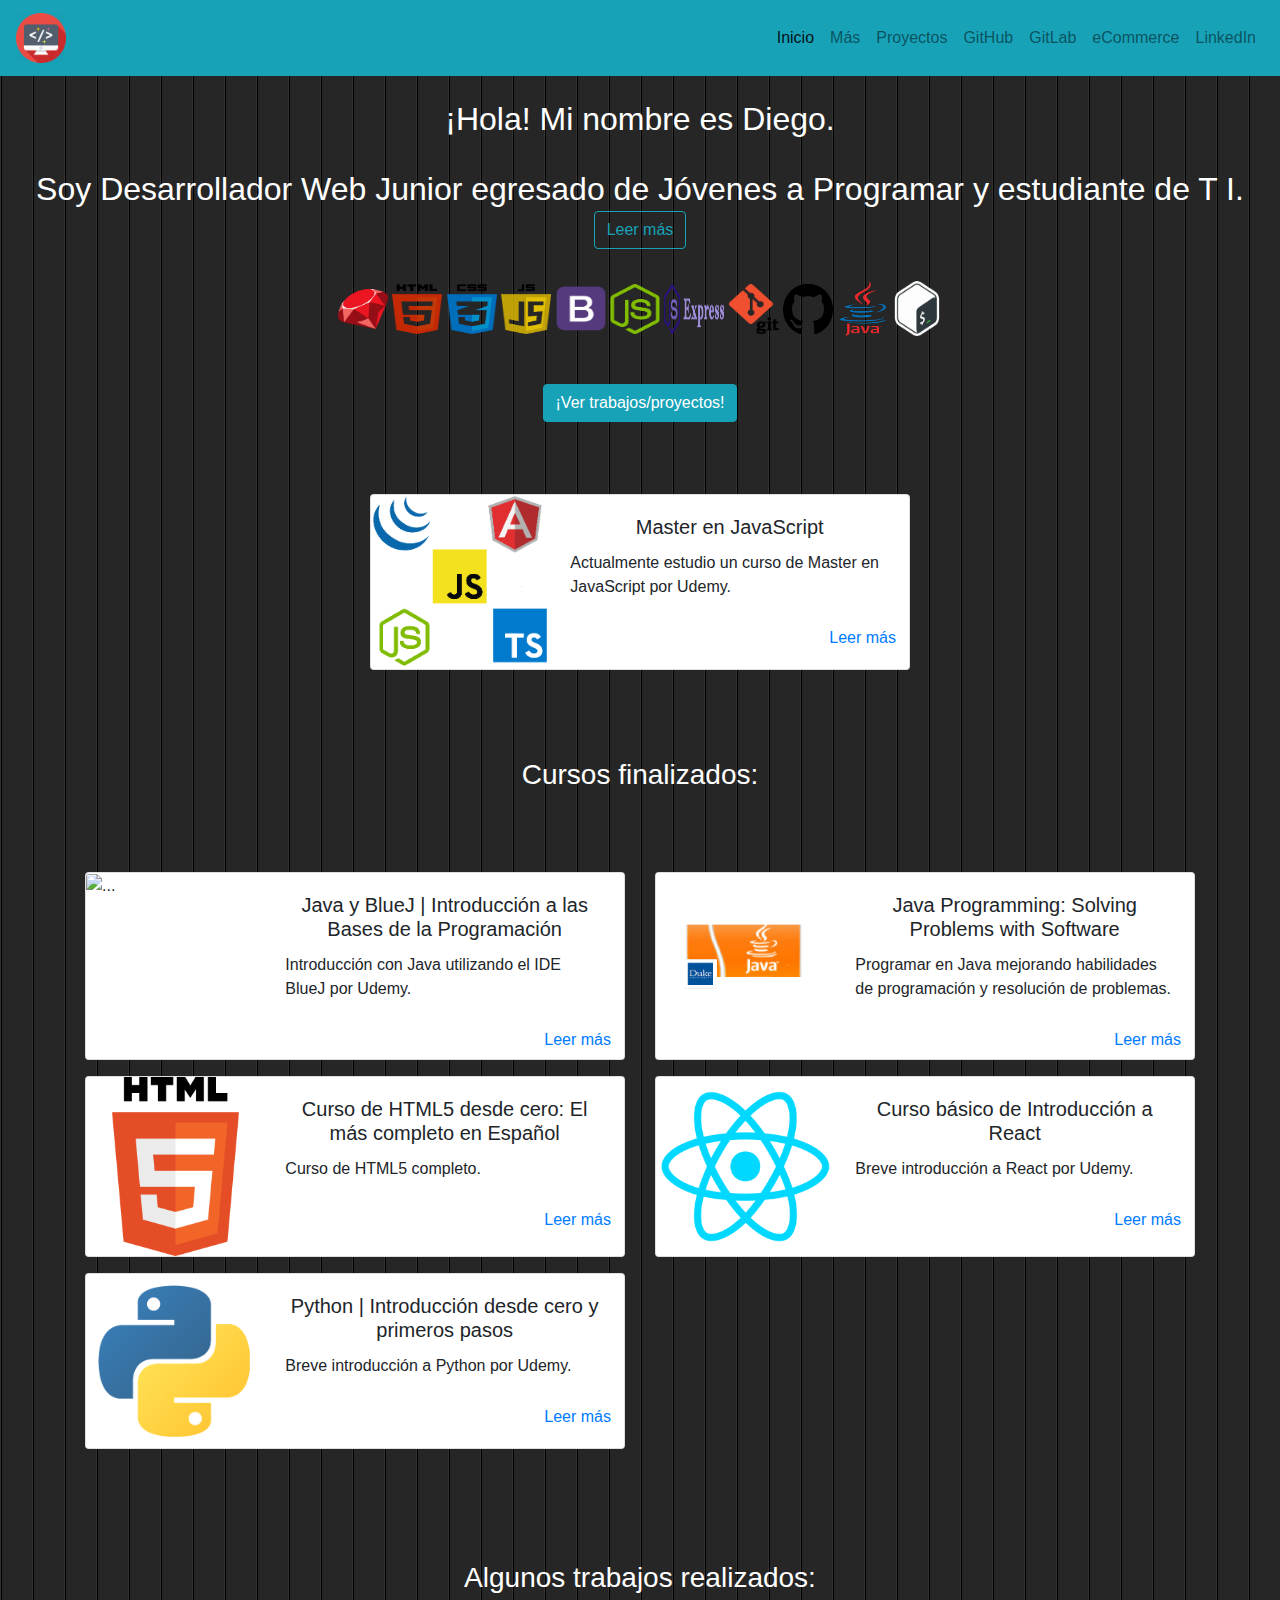
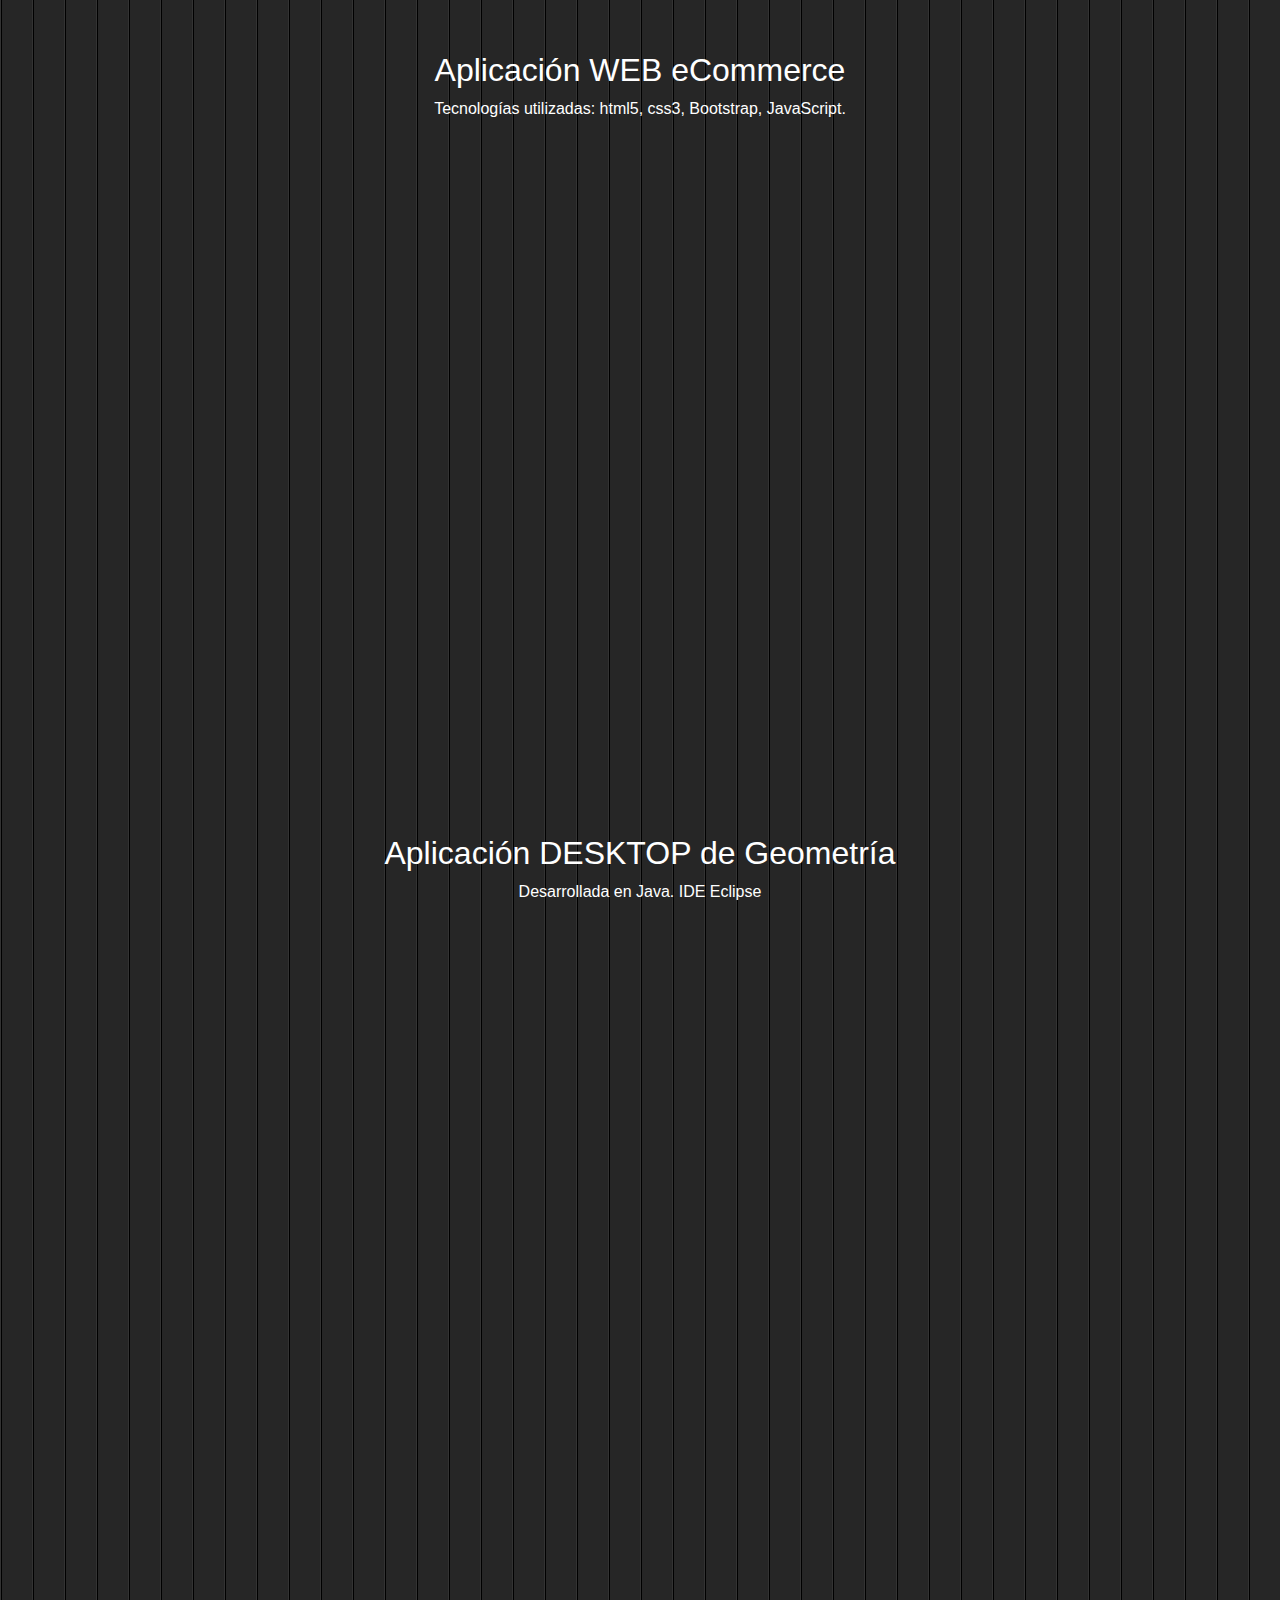
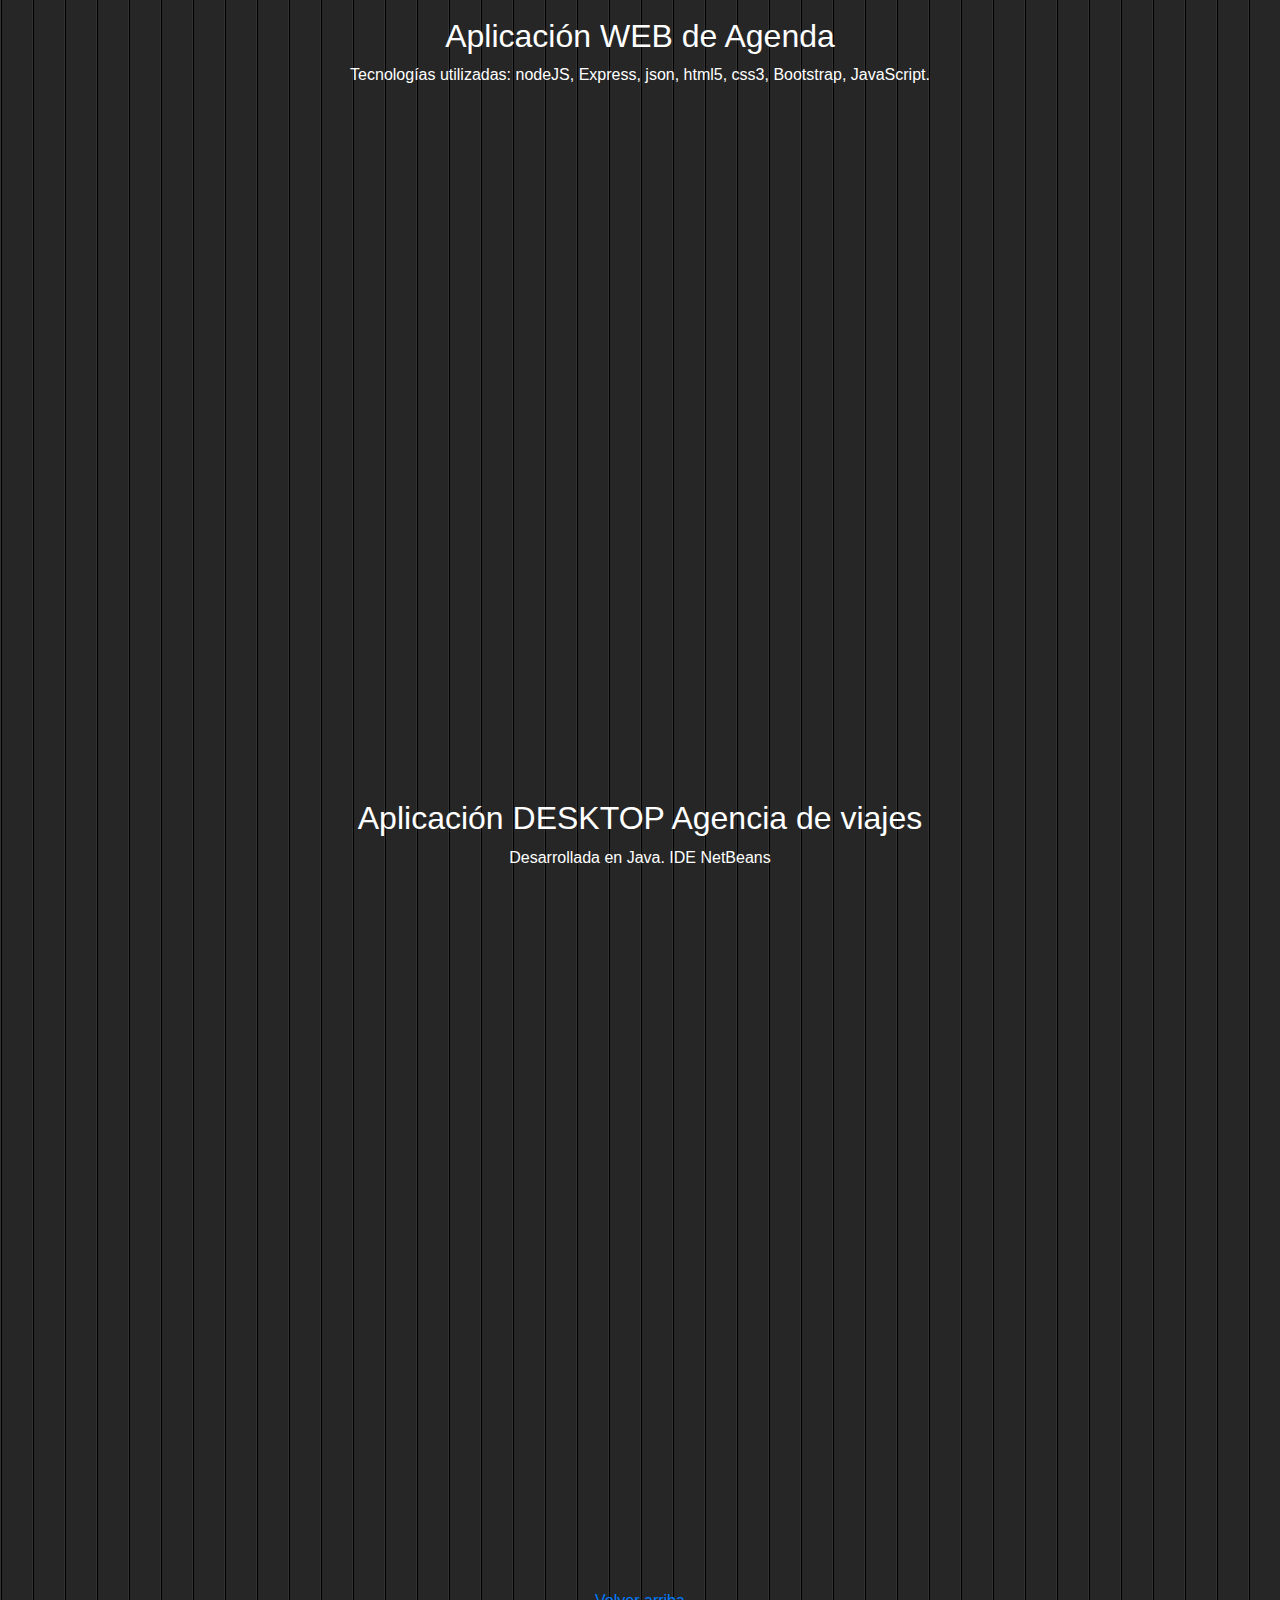
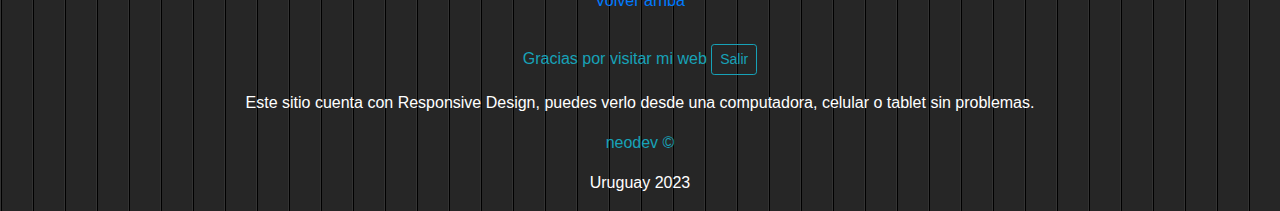
==== home.html @ b9bb1b0b "Link de video App de Geometría actaulizado." ====
<!DOCTYPE html>
<html lang="es">

<head>
    <meta charset="UTF-8">
    <meta name="viewport" content="width=device-width, initial-scale=1.0">
    <title>Inicio</title>

    <link rel="shortcut icon" type="image/x-icon" href="img/full-stack-developer-icon.ico">
    <link href="css/bootstrap.min.css" rel="stylesheet">
    <link href="css/styles.css" rel="stylesheet">

    <style>
        body {
            background-image: url("img/pattern2.png");
        }
    </style>
</head>

<body>
    <nav class="navbar navbar-expand-lg navbar-light bg-info">
        <a class="navbar-brand" href="index.html"> <img src="img/logo.png" class="img-fluid" width="50px" height="50px"
                alt="logo" title="Pantalla de bienvenida"></a>
        <button class="navbar-toggler" type="button" data-toggle="collapse" data-target="#navbarTogglerDemo02"
            aria-controls="navbarTogglerDemo02" aria-expanded="false" aria-label="Toggle navigation">
            <span class="navbar-toggler-icon"></span>
        </button>
        <div class="collapse navbar-collapse" id="navbarTogglerDemo02">
            <ul class="navbar-nav ml-auto mt-2 mt-lg-0">
                <li class="nav-item active">
                    <a class="nav-link" href="home.html" title="Estás en la página de inicio">Inicio<span
                            class="sr-only">(current)</span></a>
                </li>
                <li class="nav-item">
                    <a class="nav-link" href="more.html" target="_blank">Más</a>
                </li>
                <li class="nav-item">
                    <a class="nav-link" href="#proyectos">Proyectos</a>
                </li>
                <li class="nav-item">
                    <a class="nav-link" href="https://github.com/ndevv" target="_blank">GitHub</a>
                </li>
                <li class="nav-item">
                    <a class="nav-link" href="https://gitlab.com/ndevd" target="_blank">GitLab</a>
                </li>
                <li class="nav-item">
                    <a class="nav-link" href="https://ndevv.github.io/repo_proyecto-jap/index.html"
                        target="_blank">eCommerce</a>
                </li>
                <li class="nav-item">
                    <a class="nav-link" href="https://www.linkedin.com/in/diego-dev" target="_blank">LinkedIn</a>
                </li>
            </ul>
        </div>
    </nav>

    <br>
    <div class="index-text">
        <h2>¡Hola! Mi nombre es Diego.</h2>
        <br>
        <h2>Soy Desarrollador Web Junior egresado de Jóvenes a Programar y estudiante de T I.
            <a class="btn btn-outline-info" href="more.html" role="button" target="_blank">Leer más</a>
        </h2>
    </div>
    <!-------------------------------------------------------------------------------------->
    <div class="center">
        <br>
        <img src="img/ruby.png" width="50px" height="40px" alt="ruby" title="Ruby">
        <img src="img/html5.png" width="50px" height="50px" alt="html5" title="HTML5">
        <img src="img/css3.png" width="50px" height="50px" alt="css3" title="CSS3">
        <img src="img/javascript.png" width="50px" height="50px" alt="javascript" title="JavaScript">
        <img src="img/bootstrap2.png" width="50px" height="45px" alt="bootstrap" title="Bootstrap">
        <img src="img/nodejs2.png" width="50px" height="50px" alt="nodejs" title="node JS">
        <img src="img/express.png" width="60px" height="50px" alt="express" title="Express JS">
        <img src="img/git.png" width="50px" height="50px" alt="git" title="Git">
        <img src="img/github.png" width="50px" height="50px" alt="github" title="GitHub">
        <img src="img/java.png" width="50px" height="55px" alt="java" title="Java">
        <img src="img/bash-shell-script.png" width="50px" height="55px" alt="bash" title="Bash">
    </div>
    <!-------------------------------------------------------------------------------------->
    <br><br>
    <div class="index-text">
        <a class="btn btn-info" href="#proyectos" role="button">¡Ver trabajos/proyectos!</a>
    </div>
    <br><br><br>
    <div class="container">
        <div class="row">

            <div class="col-md-6 mx-auto">
                <!--class="col-md-6"-->
                <!--Card Bootstrap MASTER EN JAVASCRIPT-->
                <div class="card mb-3" style="max-width: 540px;">
                    <div class="row no-gutters">
                        <div class="col-md-4">
                            <img src="img/master.png" class="card-img" alt="...">
                        </div>
                        <div class="col-md-8">
                            <div class="card-body">
                                <h5 class="card-title center">Master en JavaScript</h5>
                                <p class="card-text">Actualmente estudio un curso de Master en JavaScript por Udemy.</p>
                            </div>
                            <button type="button" class="btn btn-link float-right" data-toggle="modal"
                                data-target="#staticBackdrop">
                                Leer más
                            </button>
                        </div>
                    </div>
                    <!-- Modal -->
                    <div class="modal fade" id="staticBackdrop" data-backdrop="static" data-keyboard="false"
                        tabindex="-1" aria-labelledby="staticBackdropLabel" aria-hidden="true">
                        <div class="modal-dialog modal-dialog-centered modal-dialog-scrollable">
                            <div class="modal-content">
                                <div class="modal-header">
                                    <h5 class="modal-title" id="staticBackdropLabel">¿Qué aprendo en este curso?</h5>
                                </div>
                                <div class="modal-body">
                                    <ul>
                                        <li>Aprender a programar desde cero</li>
                                        <li>Dominar JavaScript</li>
                                        <li>Dominar jQuery</li>
                                        <li>Aprender TypeScript</li>
                                        <li>Dominar Angular</li>
                                        <li>Aprender programación orientada a objetos en JavaScript</li>
                                        <li>Aprender NodeJS</li>
                                        <li>Conocer el MEAN Stack</li>
                                        <li>Maquetación de sitios web</li>
                                        <li>Desarrollo front y back-end</li>
                                        <li>Desde cero a avanzado en JavaScript</li>
                                        <li>Reforzar el conocimiento de JavaScript y buenas prácticas</li>
                                        <li>Desarrollar aplicaciones web con el MEAN Stack</li>
                                        <li>Desarrollar servicios y APIs RESTful con NodeJS, Express y MongoDB</li>
                                        <li>Desarrollar aplicaciones web SPA</li>
                                        <li>Mejorar la capacidad de adaptación a otros frameworks JavaScript</li>
                                        <li>Crear aplicaciones web modernas con JavaScript y Angular</li>
                                        <li>Nociones en bases de datos con MongoDB</li>
                                    </ul>
                                </div>
                                <div class="modal-footer">
                                    <button type="button" class="btn btn-info" data-dismiss="modal">¡Genial!</button>
                                </div>
                            </div>
                        </div>
                    </div>
                </div>

            </div>

            <!--<div class="col-md-6">
                <!-Card Bootstrap MASTER EN CSS->
                <div class="card mb-3" style="max-width: 540px;">
                    <div class="row no-gutters">
                        <div class="col-md-4">
                            <img src="img/master2.png" class="card-img" alt="...">
                        </div>
                        <div class="col-md-8">
                            <div class="card-body">
                                <h5 class="card-title center">Master en CSS</h5>
                                <p class="card-text">Y un curso de Master en CSS por Udemy.</p>
                            </div>
                            <button type="button" class="btn btn-link float-right" data-toggle="modal"
                                data-target="#staticBackdrop2">
                                Leer más
                            </button>
                        </div>
                    </div>
                    <!- Modal ->
                    <div class="modal fade" id="staticBackdrop2" data-backdrop="static" data-keyboard="false"
                        tabindex="-1" aria-labelledby="staticBackdropLabel" aria-hidden="true">
                        <div class="modal-dialog modal-dialog-centered modal-dialog-scrollable">
                            <div class="modal-content">
                                <div class="modal-header">
                                    <h5 class="modal-title" id="staticBackdropLabel">¿Qué aprendo en este curso?</h5>
                                </div>
                                <div class="modal-body">
                                    <ul>
                                        <li>Aprender HTML</li>
                                        <li>Dominar CSS</li>
                                        <li>Dominar CSS3</li>
                                        <li>Dominar la maquetación web</li>
                                        <li>Dominar el diseño web adaptable (responsive)</li>
                                        <li>Dominar LESS</li>
                                        <li>Dominar SASS</li>
                                        <li>Dominar CSS Grid</li>
                                        <li>Dominar Flexbox</li>
                                        <li>Dominar Bootstrap</li>
                                        <li>Crear páginas web desde cero</li>
                                        <li>Aplicar efectos y animaciones a tus webs</li>
                                        <li>Aplicar diseños avanzados a un sitio web</li>
                                        <li>Trabajar con preprocesadores css</li>
                                        <li>Trabajar con CSS avanzado</li>
                                        <li>Trabajar con frameworks para CSS</li>
                                        <li>Aumentar el nivel en el desarrollo web front-end</li>
                                        <li>Mejorar la capacidad de adaptación a otros frameworks CSS</li>
                                    </ul>
                                </div>
                                <div class="modal-footer">
                                    <button type="button" class="btn btn-info" data-dismiss="modal">¡Genial!</button>
                                </div>
                            </div>
                        </div>
                    </div>
                </div>

            </div>-->

            <!-- <div class="col-md-6">
                Card Bootstrap SQL For Data Science
                <div class="card mb-3" style="max-width: 540px;">
                    <div class="row no-gutters">
                        <div class="col-md-4">
                            <img src="img/datacSQL.png" class="card-img" alt="...">
                        </div>
                        <div class="col-md-8">
                            <div class="card-body">
                                <h5 class="card-title center">SQL For Data Science</h5>
                                <br>
                                <p class="card-text">Y un curso de Base de Datos por Coursera.</p>
                            </div>
                            <button type="button" class="btn btn-link float-right" data-toggle="modal"
                                data-target="#staticBackdrop2">
                                Leer más
                            </button>
                        </div>
                    </div>
                    Modal
                    <div class="modal fade" id="staticBackdrop2" data-backdrop="static" data-keyboard="false"
                        tabindex="-1" aria-labelledby="staticBackdropLabel" aria-hidden="true">
                        <div class="modal-dialog modal-dialog-centered modal-dialog-scrollable">
                            <div class="modal-content">
                                <div class="modal-header">
                                    <h5 class="modal-title" id="staticBackdropLabel">¿Qué aprendo en este curso?</h5>
                                </div>
                                <div class="modal-body">
                                    <ul>
                                        <li>Introducción a los fundamentos de SQL</li>
                                        <li>Escribir consultas simples y complejas para seleccionar datos de las tablas</li>
                                        <li>Comenzar a trabajar con diferentes tipos de datos como cadenas y números, 
                                            y discutir métodos para filtrar y reducir sus resultados</li>
                                        <li>Crear nuevas tablas y mover datos a ellas</li>
                                        <li>Aprender operadores comunes y como combinar los datos</li>
                                        <li>Interpretar la estructura, el significado y las relaciones en los datos de origen</li>
                                    </ul>
                                </div>
                                <div class="modal-footer">
                                    <button type="button" class="btn btn-info" data-dismiss="modal">¡Genial!</button>
                                </div>
                            </div>
                        </div>
                    </div>
                </div>

            </div> -->

        </div>
    </div>
    <br><br><br>
    <div class="index-text">
        <h3>Cursos finalizados:</h3>
    </div>
    <br><br><br>
    <div class="container">
        <div class="row">

            <div class="col-md-6">
                <!--Card Bootstrap INTRO JAVA-->
                <div class="card mb-3" style="max-width: 540px;">
                    <div class="row no-gutters">
                        <div class="col-md-4">
                            <img src="img/javaandbluej.png" class="card-img" alt="...">
                        </div>
                        <div class="col-md-8">
                            <div class="card-body">
                                <h5 class="card-title center">Java y BlueJ | Introducción a las Bases de la Programación
                                </h5>
                                <p class="card-text"> Introducción con Java utilizando el IDE BlueJ por Udemy.</p>
                            </div>
                            <button type="button" class="btn btn-link float-right" data-toggle="modal"
                                data-target="#staticBackdrop3">
                                Leer más
                            </button>
                        </div>
                    </div>
                    <!-- Modal -->
                    <div class="modal fade" id="staticBackdrop3" data-backdrop="static" data-keyboard="false"
                        tabindex="-1" aria-labelledby="staticBackdropLabel" aria-hidden="true">
                        <div class="modal-dialog modal-dialog-centered modal-dialog-scrollable">
                            <div class="modal-content">
                                <div class="modal-header">
                                    <h5 class="modal-title" id="staticBackdropLabel">¿Qué aprendí en este curso?
                                    </h5>
                                </div>
                                <div class="modal-body">
                                    <ul>
                                        <li>Introducción a la Programación con Java</li>
                                        <li>IDE BlueJ</li>
                                        <li>Constantes y variables</li>
                                        <li>Palabras reservadas</li>
                                        <li>Tipos de datos</li>
                                        <li>Funciones y métodos</li>
                                        <li>Estructuras de control if - else y switch</li>
                                        <li>Operadores lógicos</li>
                                        <li>Ciclos for - while y do while</li>
                                        <li>Arrays</li>
                                        <li>Programación orientada a objetos (Clases, métodos, variables de instancia,
                                            creación y uso de objetos)</li>
                                    </ul>
                                </div>
                                <div class="modal-footer">
                                    <button type="button" class="btn btn-info" data-dismiss="modal">¡Genial!</button>
                                </div>
                            </div>
                        </div>
                    </div>
                </div>

            </div>

            <div class="col-md-6">
                <!--Card Bootstrap SOLVING PROBLEMS WITH SOFTWARE-->
                <div class="card mb-3" style="max-width: 540px;">
                    <div class="row no-gutters">
                        <div class="col-md-4">
                            <img src="img/solving-java.png" class="card-img" alt="...">
                        </div>
                        <div class="col-md-8">
                            <div class="card-body">
                                <h5 class="card-title center">Java Programming: Solving Problems with Software </h5>
                                <p class="card-text">Programar en Java mejorando habilidades de programación y
                                    resolución de problemas.</p>
                            </div>
                            <button type="button" class="btn btn-link float-right" data-toggle="modal"
                                data-target="#staticBackdrop5">
                                Leer más
                            </button>
                        </div>
                    </div>
                    <!-- Modal -->
                    <div class="modal fade" id="staticBackdrop5" data-backdrop="static" data-keyboard="false"
                        tabindex="-1" aria-labelledby="staticBackdropLabel" aria-hidden="true">
                        <div class="modal-dialog modal-dialog-centered modal-dialog-scrollable">
                            <div class="modal-content">
                                <div class="modal-header">
                                    <h5 class="modal-title" id="staticBackdropLabel">¿Qué aprendí en este curso?
                                    </h5>
                                </div>
                                <div class="modal-body">
                                    <ul>
                                        <li>Editar, compilar, y ejecutar un programa de Java</li>
                                        <li>Usar condicionales y bucles en un programa de Java</li>
                                        <li>Usar documentación de la API de Java al escribir programas</li>
                                        <li>Depurar un programa de Java utilizando métodos científicos</li>
                                        <li>Escribir un método de Java para resolver un problema en específico</li>
                                        <li>Desarrollar un conjunto de casos de prueba como parte del desarrollo de un
                                            programa</li>
                                        <li>Crear una clase con múltiples métodos que trabajen en conjunto para resolver
                                            un problema</li>
                                        <li>Usar técnicas de diseño de divide y vencerás para un programa que usa
                                            múltiples métodos</li>
                                    </ul>
                                </div>
                                <div class="modal-footer">
                                    <button type="button" class="btn btn-info" data-dismiss="modal">¡Genial!</button>
                                </div>
                            </div>
                        </div>
                    </div>
                </div>

            </div>

            <div class="col-md-6">
                <!--Card Bootstrap Curso HTML5-->
                <div class="card mb-3" style="max-width: 540px;">
                    <div class="row no-gutters">
                        <div class="col-md-4">
                            <img src="img/HTML5_512.png" class="card-img" alt="...">
                        </div>
                        <div class="col-md-8">
                            <div class="card-body">
                                <h5 class="card-title center">Curso de HTML5 desde cero: El más completo en Español</h5>
                                <p class="card-text">Curso de HTML5 completo.</p>
                            </div>
                            <button type="button" class="btn btn-link float-right" data-toggle="modal"
                                data-target="#staticBackdrop7">
                                Leer más
                            </button>
                        </div>
                    </div>
                    <!-- Modal -->
                    <div class="modal fade" id="staticBackdrop7" data-backdrop="static" data-keyboard="false"
                        tabindex="-1" aria-labelledby="staticBackdropLabel" aria-hidden="true">
                        <div class="modal-dialog modal-dialog-centered modal-dialog-scrollable">
                            <div class="modal-content">
                                <div class="modal-header">
                                    <h5 class="modal-title" id="staticBackdropLabel">¿Qué aprendí en este curso?
                                    </h5>
                                </div>
                                <div class="modal-body">
                                    <ul>
                                        <li>HTML</li>
                                        <li>Encabezados y textos en HTML5</li>
                                        <li>Estructura semántica en HTML5</li>
                                        <li>Listas en HTML</li>
                                        <li>Imágenes, vídeos, audios, etc con HTML5</li>
                                        <li>Enlaces y anclas</li>
                                        <li>Tablas</li>
                                        <li>Formularios</li>
                                        <li>Cientos de etiquetas útiles</li>
                                        <li>Maquetación básica con CSS3</li>
                                        <li>Habilidades de front-end profesional, haciendo decenas de ejercicios,
                                            prácticas y un proyecto completo.</li>
                                    </ul>
                                </div>
                                <div class="modal-footer">
                                    <button type="button" class="btn btn-info" data-dismiss="modal">¡Genial!</button>
                                </div>
                            </div>
                        </div>
                    </div>
                </div>
            </div>

            <div class="col-md-6">
                <!--Card Bootstrap INTRO REACT-->
                <div class="card mb-3" style="max-width: 540px;">
                    <div class="row no-gutters">
                        <div class="col-md-4">
                            <img src="img/react.png" class="card-img" alt="...">
                        </div>
                        <div class="col-md-8">
                            <div class="card-body">
                                <h5 class="card-title center">Curso básico de Introducción a React</h5>
                                <p class="card-text">Breve introducción a React por Udemy.</p>
                            </div>
                            <button type="button" class="btn btn-link float-right" data-toggle="modal"
                                data-target="#staticBackdrop6">
                                Leer más
                            </button>
                        </div>
                    </div>
                    <!-- Modal -->
                    <div class="modal fade" id="staticBackdrop6" data-backdrop="static" data-keyboard="false"
                        tabindex="-1" aria-labelledby="staticBackdropLabel" aria-hidden="true">
                        <div class="modal-dialog modal-dialog-centered modal-dialog-scrollable">
                            <div class="modal-content">
                                <div class="modal-header">
                                    <h5 class="modal-title" id="staticBackdropLabel">¿Qué aprendí en este curso?
                                    </h5>
                                </div>
                                <div class="modal-body">
                                    <ul>
                                        <li>Instalar React</li>
                                        <li>Trabajo básico con las plantillas de React</li>
                                        <li>Lo básico de JSX</li>
                                        <li>Saber utilizar los componentes de React JS</li>
                                        <li>Estructura de un proyecto de React.js</li>
                                    </ul>
                                </div>
                                <div class="modal-footer">
                                    <button type="button" class="btn btn-info" data-dismiss="modal">¡Genial!</button>
                                </div>
                            </div>
                        </div>
                    </div>
                </div>
            </div>

            <div class="col-md-6">
                <!--Card Bootstrap INTRO PYTHON-->
                <div class="card mb-3" style="max-width: 540px;">
                    <div class="row no-gutters">
                        <div class="col-md-4">
                            <img src="img/python.png" class="card-img" alt="...">
                        </div>
                        <div class="col-md-8">
                            <div class="card-body">
                                <h5 class="card-title center">Python | Introducción desde cero y primeros pasos </h5>
                                <p class="card-text"> Breve introducción a Python por Udemy.</p>
                            </div>
                            <button type="button" class="btn btn-link float-right" data-toggle="modal"
                                data-target="#staticBackdrop4">
                                Leer más
                            </button>
                        </div>
                    </div>
                    <!-- Modal -->
                    <div class="modal fade" id="staticBackdrop4" data-backdrop="static" data-keyboard="false"
                        tabindex="-1" aria-labelledby="staticBackdropLabel" aria-hidden="true">
                        <div class="modal-dialog modal-dialog-centered modal-dialog-scrollable">
                            <div class="modal-content">
                                <div class="modal-header">
                                    <h5 class="modal-title" id="staticBackdropLabel">¿Qué aprendí en este curso?
                                    </h5>
                                </div>
                                <div class="modal-body">
                                    <ul>
                                        <li>Tener las nociones básicas de la programación con Python</li>
                                        <li>Aprender a programar con Python</li>
                                        <li>Dar los primeros pasos con Python:</li>
                                        <li>Comentarios</li>
                                        <li>Variables</li>
                                        <li>Input y print</li>
                                        <li>Condiciones</li>
                                        <li>Funciones</li>
                                        <li>Listas</li>
                                        <li>Estructuras de control</li>
                                    </ul>
                                </div>
                                <div class="modal-footer">
                                    <button type="button" class="btn btn-info" data-dismiss="modal">¡Genial!</button>
                                </div>
                            </div>
                        </div>
                    </div>
                </div>

            </div>

            <!--Ultimo utilizado: id="staticBackdrop7"-->
        </div>
    </div>

    <br><br><br><br>
    <div class="index-text" id="proyectos">
        <h3>Algunos trabajos realizados:</h3>
    </div>
    <br><br>
    <div class="container">
        <div class="index-text">
            <h2>Aplicación WEB eCommerce</h2>
            <p>Tecnologías utilizadas: html5, css3, Bootstrap, JavaScript.</p>
        </div>
        <div class="embed-responsive embed-responsive-16by9">
            <iframe width="560" height="315"
                src="https://player.vimeo.com/video/786522636?h=1fbc3df992&amp;badge=0&amp;autopause=0&amp;player_id=0&amp;app_id=58479"
                frameborder="0" allow="autoplay; fullscreen; picture-in-picture" allowfullscreen
                style="position:absolute;top:0;left:0;width:100%;height:100%;" title="ecommerce"></iframe>
        </div>
        <br><br><br>
        <div class="index-text">
            <h2>Aplicación DESKTOP de Geometría</h2>
            <p>Desarrollada en Java. IDE Eclipse</p>
        </div>
        <div class="embed-responsive embed-responsive-16by9">
                    <iframe style="width:100%;height:100%;position:absolute;left:0px;top:0px;overflow:hidden" frameborder="0" type="text/html" 
                    src="https://www.dailymotion.com/embed/video/krxEGpsutzRTzRyF0uW" width="100%" height="100%" 
                    allowfullscreen></iframe>
        </div>
        <br><br><br>
        <div class="index-text">
            <h2>Aplicación WEB de Agenda</h2>
            <p>Tecnologías utilizadas: nodeJS, Express, json, html5, css3, Bootstrap, JavaScript.</p>
        </div>
        <div class="embed-responsive embed-responsive-16by9">
            <!-- <iframe width="560" height="315" src="https://www.youtube.com/embed/uVSA-dWo_yA"
                title="YouTube video player" frameborder="0"
                allow="accelerometer; autoplay; clipboard-write; encrypted-media; gyroscope; picture-in-picture"
                allowfullscreen></iframe> -->
            <iframe width="560" height="315"
                src="https://player.vimeo.com/video/786516422?h=d028ea4f57&badge=0&muted=1&autopause=0&player_id=0&app_id=58479/embed"
                allow="autoplay; fullscreen; picture-in-picture" allowfullscreen frameborder="0"
                style="position:absolute;top:0;left:0;width:100%;height:100%;"></iframe>
        </div>
        <br><br><br>
        <div class="index-text">
            <h2>Aplicación DESKTOP Agencia de viajes</h2>
            <p>Desarrollada en Java. IDE NetBeans</p>
        </div>
        <div class="embed-responsive embed-responsive-16by9">
            <iframe width="560" height="315" src="https://www.youtube.com/embed/TO6_klmPFVY"
                title="YouTube video player" frameborder="0"
                allow="accelerometer; autoplay; clipboard-write; encrypted-media; gyroscope; picture-in-picture"
                allowfullscreen></iframe>
        </div>
    </div>

    <br><br><br>
    <footer class="text-muted">

        <div class="container index-text">
            <a class="btn btn-link" href="#top" role="button">Volver arriba</a>
            <br><br>
            <p class="text-info">Gracias por visitar mi web <span id="name"></span> <button id="close" type="button"
                    class="btn btn-outline-info btn-sm">Salir</button> </p>
            <p class="text-info-responsive-d">Este sitio cuenta con Responsive Design, puedes verlo desde una
                computadora, celular o tablet sin problemas.</p>
            <p class="text-info">neodev &copy</p>
            <p>Uruguay 2023</p>
        </div>

    </footer>

    <script src="js/init.js"></script>
    <script src="js/jquery-3.4.1.min.js"></script>
    <script src="js/bootstrap.bundle.min.js"></script>
</body>

</html>
---- css/styles.css ----
.center {
    text-align: center;
}

.carousel-inner img {
    margin: auto;
    
}

.carousel-img {
    width: 185px;
    height: 150px;
    margin-top: auto;
    margin-bottom: auto;
}

.alert {
    width: 60rem;
    margin-left: auto;
    margin-right: auto;
    margin-top:30px;
}

.index-text {
    text-align: center;
    color: #FFFFFF;
}

/*#spinner {
    display: none;
}*/
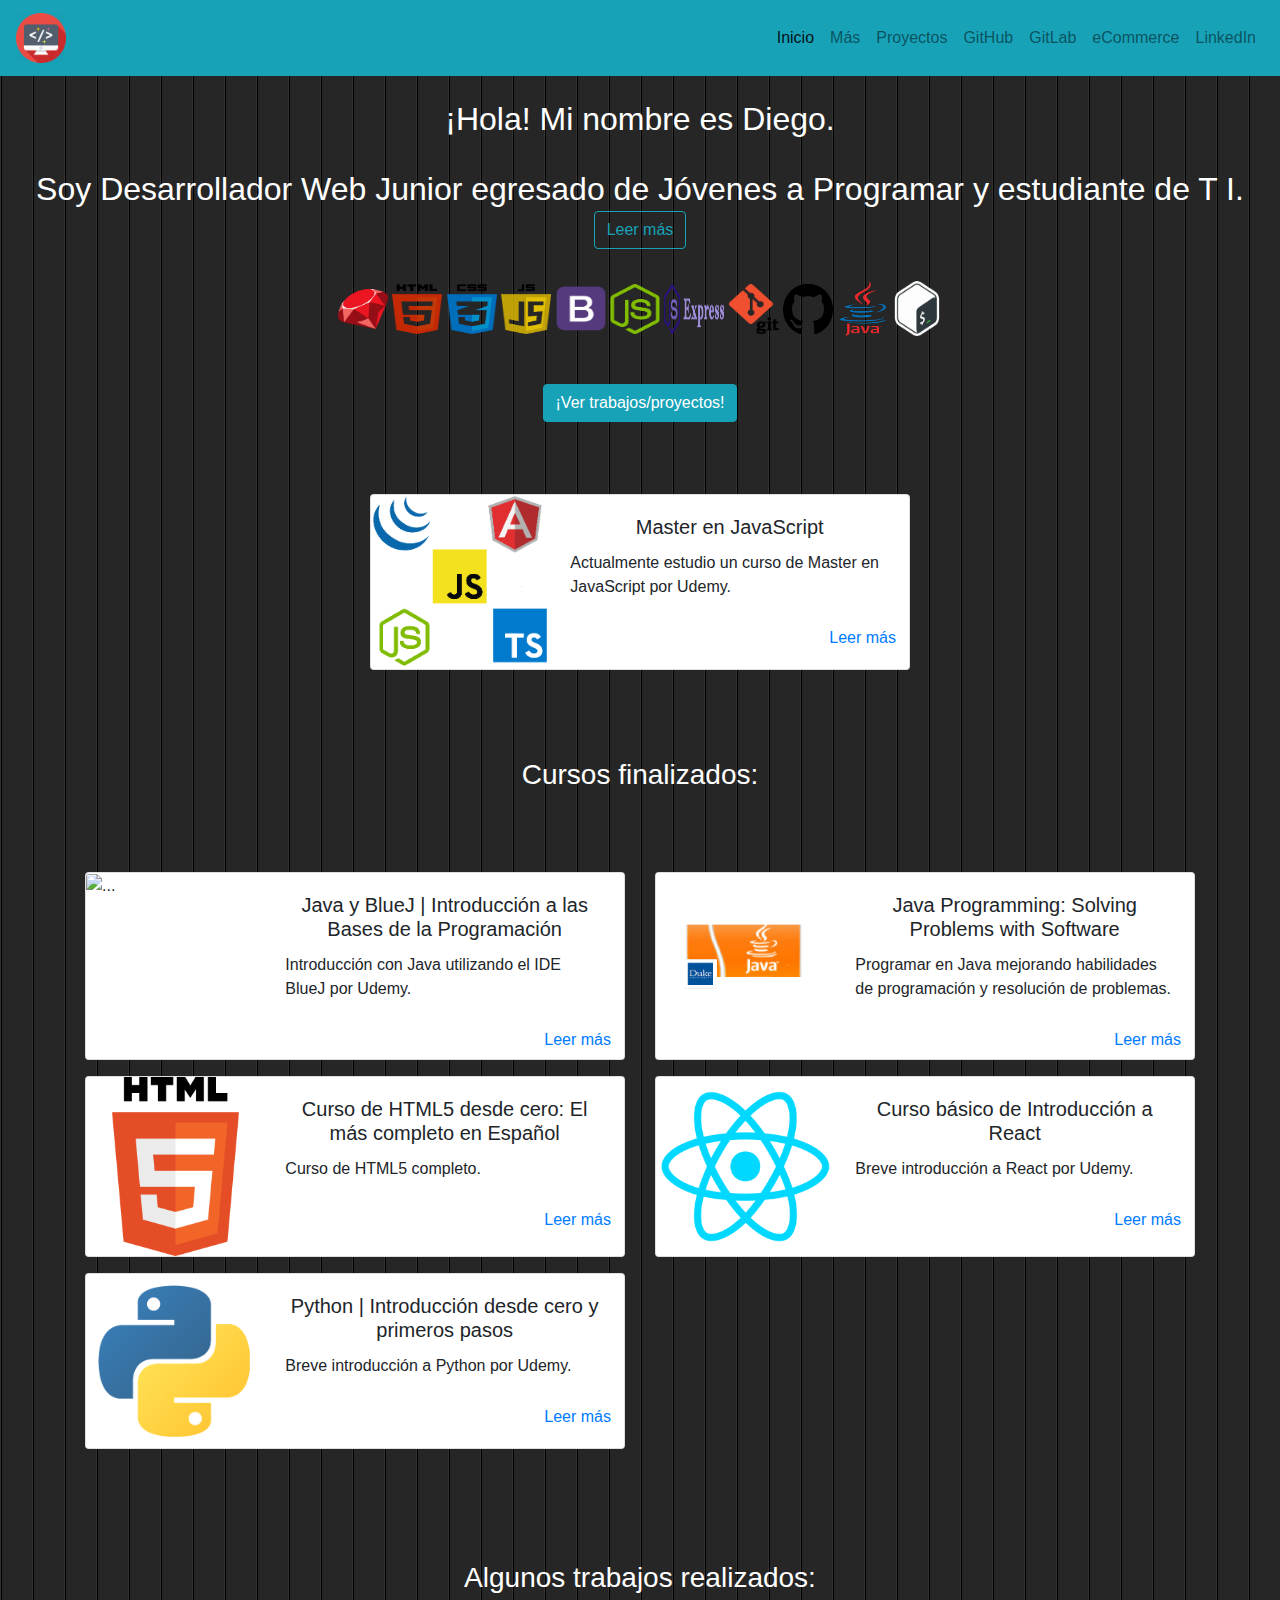
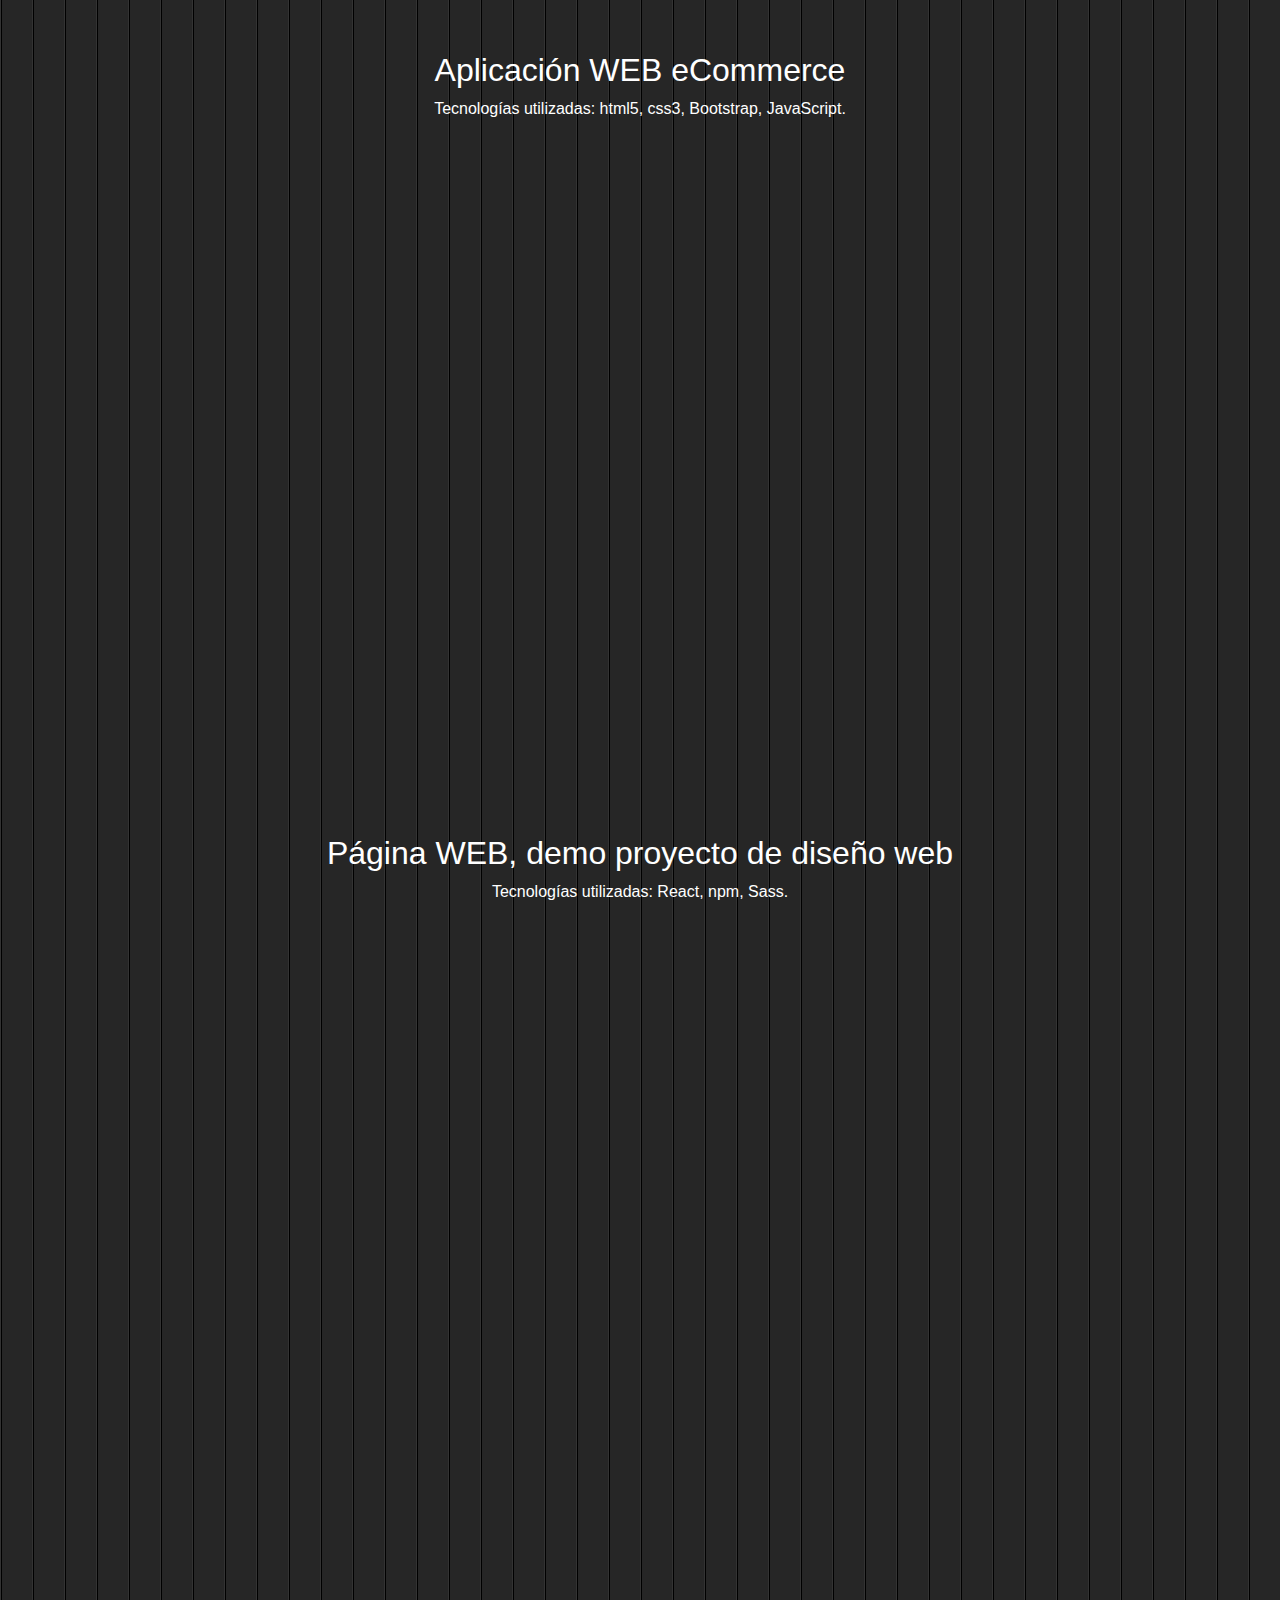
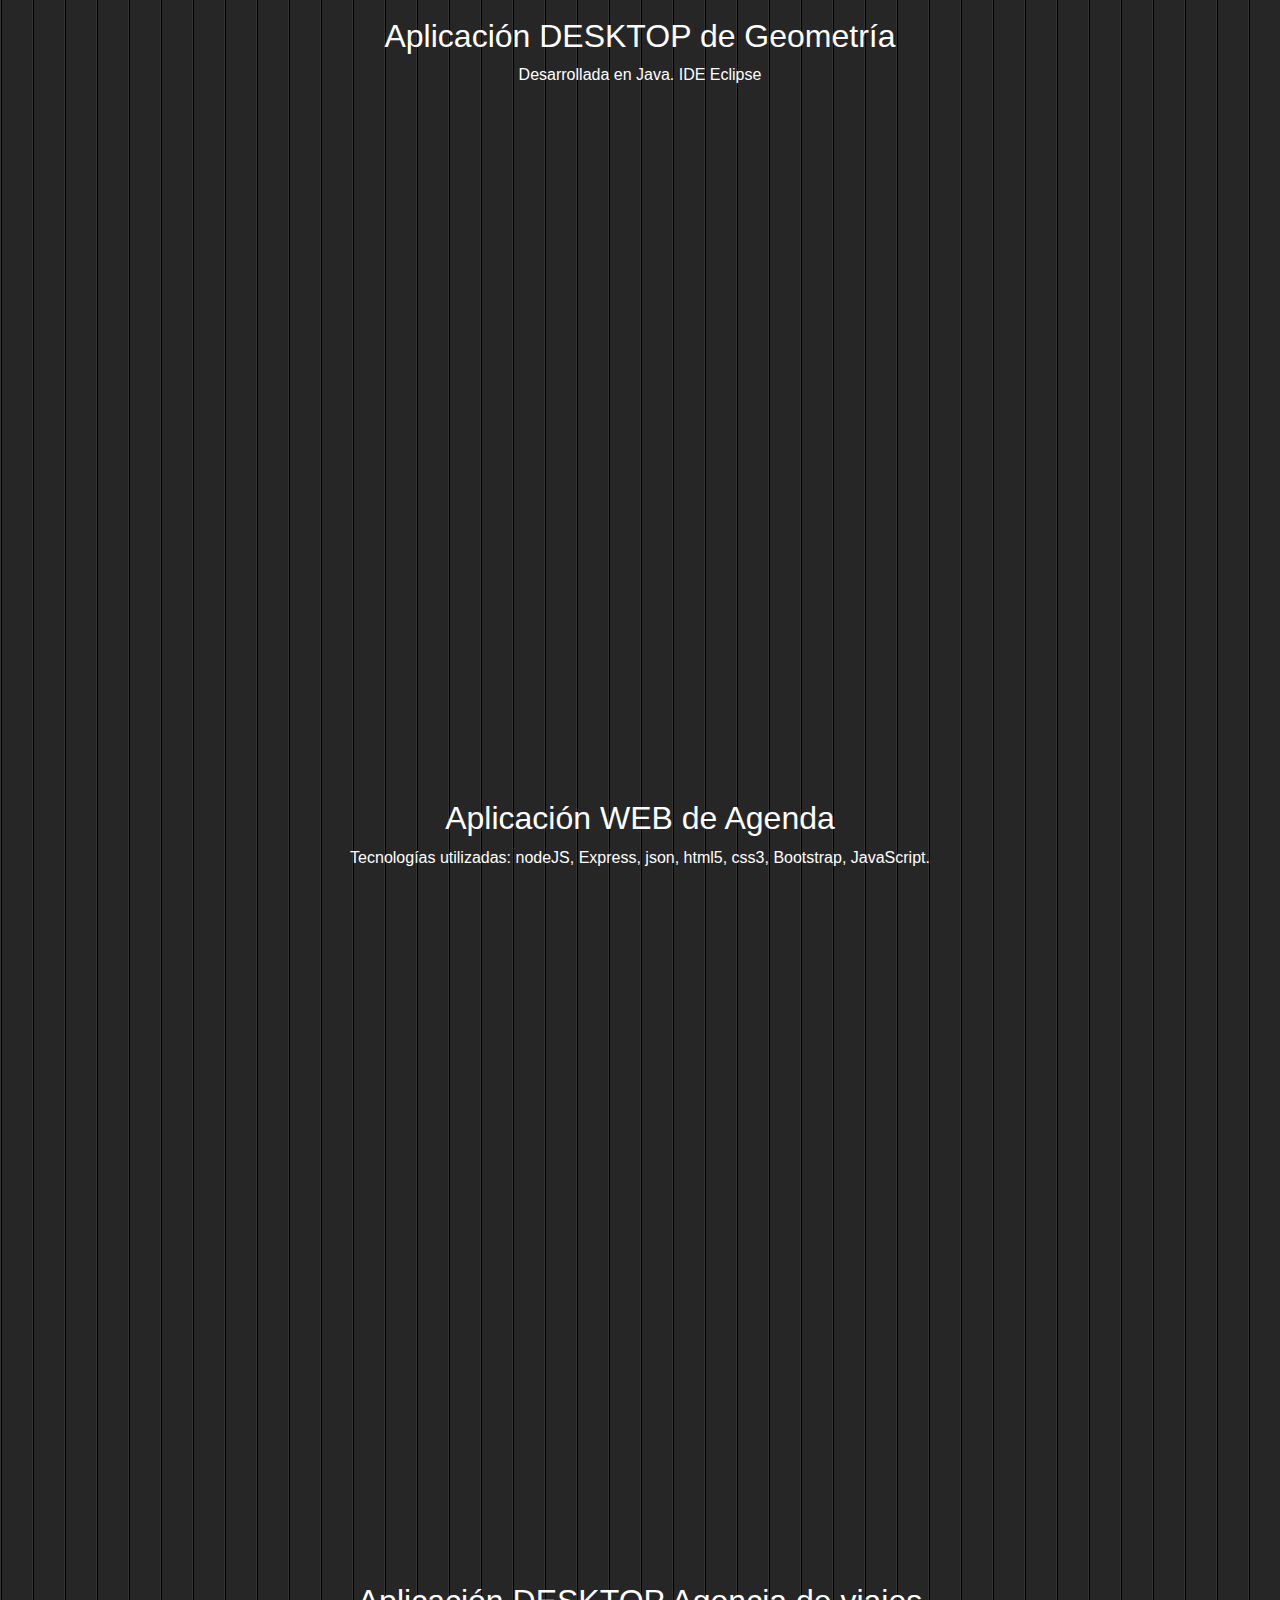
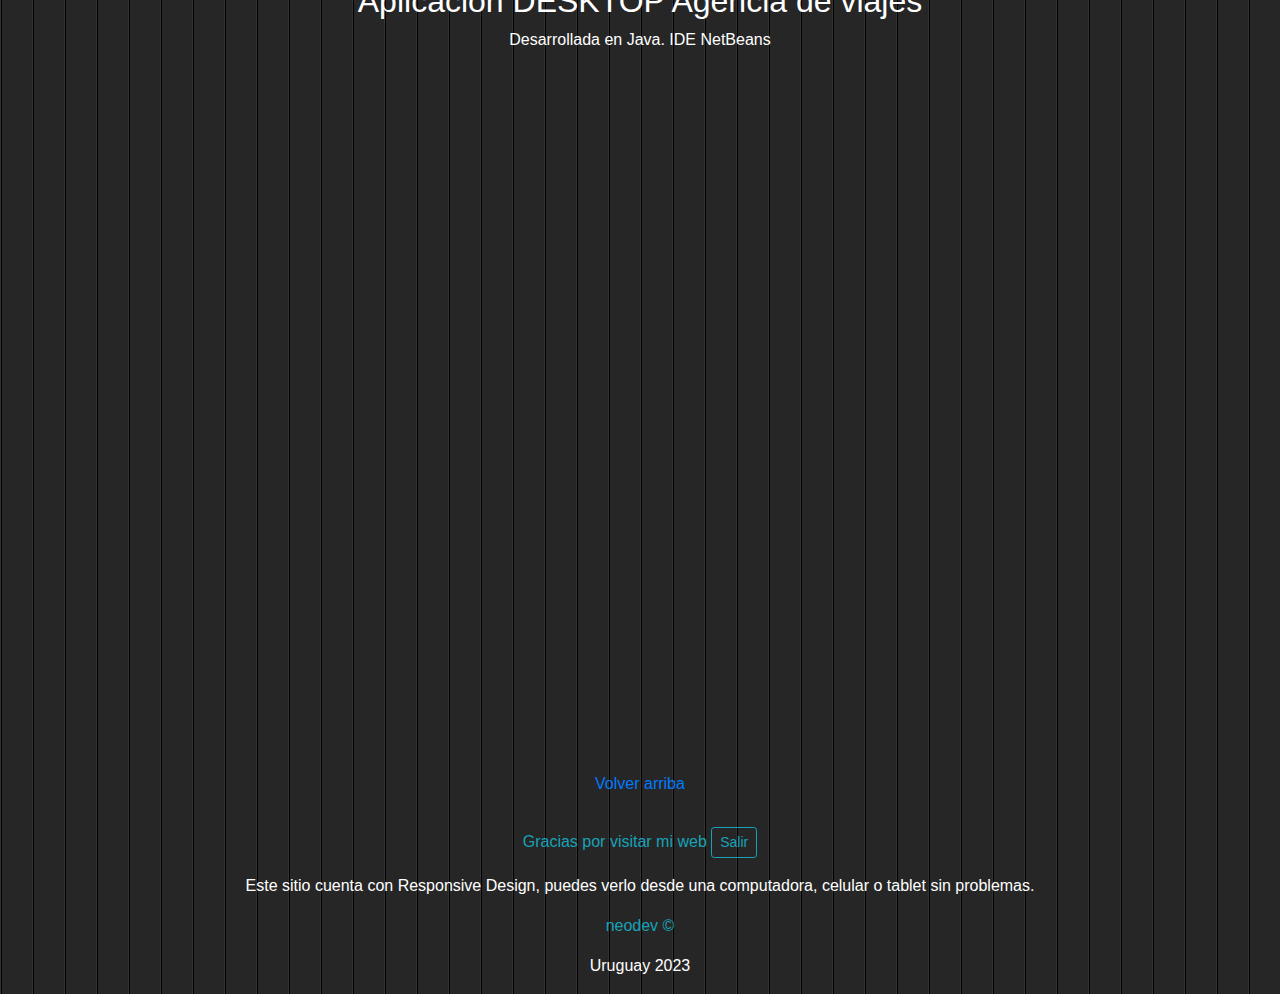
==== commit 995e073e: "Nuevo video agregado, sitio web con React" ====
--- a/home.html
+++ b/home.html
@@ -538,6 +538,16 @@
         </div>
         <br><br><br>
         <div class="index-text">
+            <h2>Página WEB, demo proyecto de diseño web</h2>
+            <p>Tecnologías utilizadas: React, npm, Sass.</p>
+        </div>
+        <div class="embed-responsive embed-responsive-16by9">
+            <iframe style="width:100%;height:100%;position:absolute;left:0px;top:0px;overflow:hidden" 
+                frameborder="0" type="text/html" src="https://www.dailymotion.com/embed/video/x8h0p1g" width="100%" height="100%"   
+                allowfullscreen></iframe>
+        </div>
+        <br><br><br>
+        <div class="index-text">
             <h2>Aplicación DESKTOP de Geometría</h2>
             <p>Desarrollada en Java. IDE Eclipse</p>
         </div>
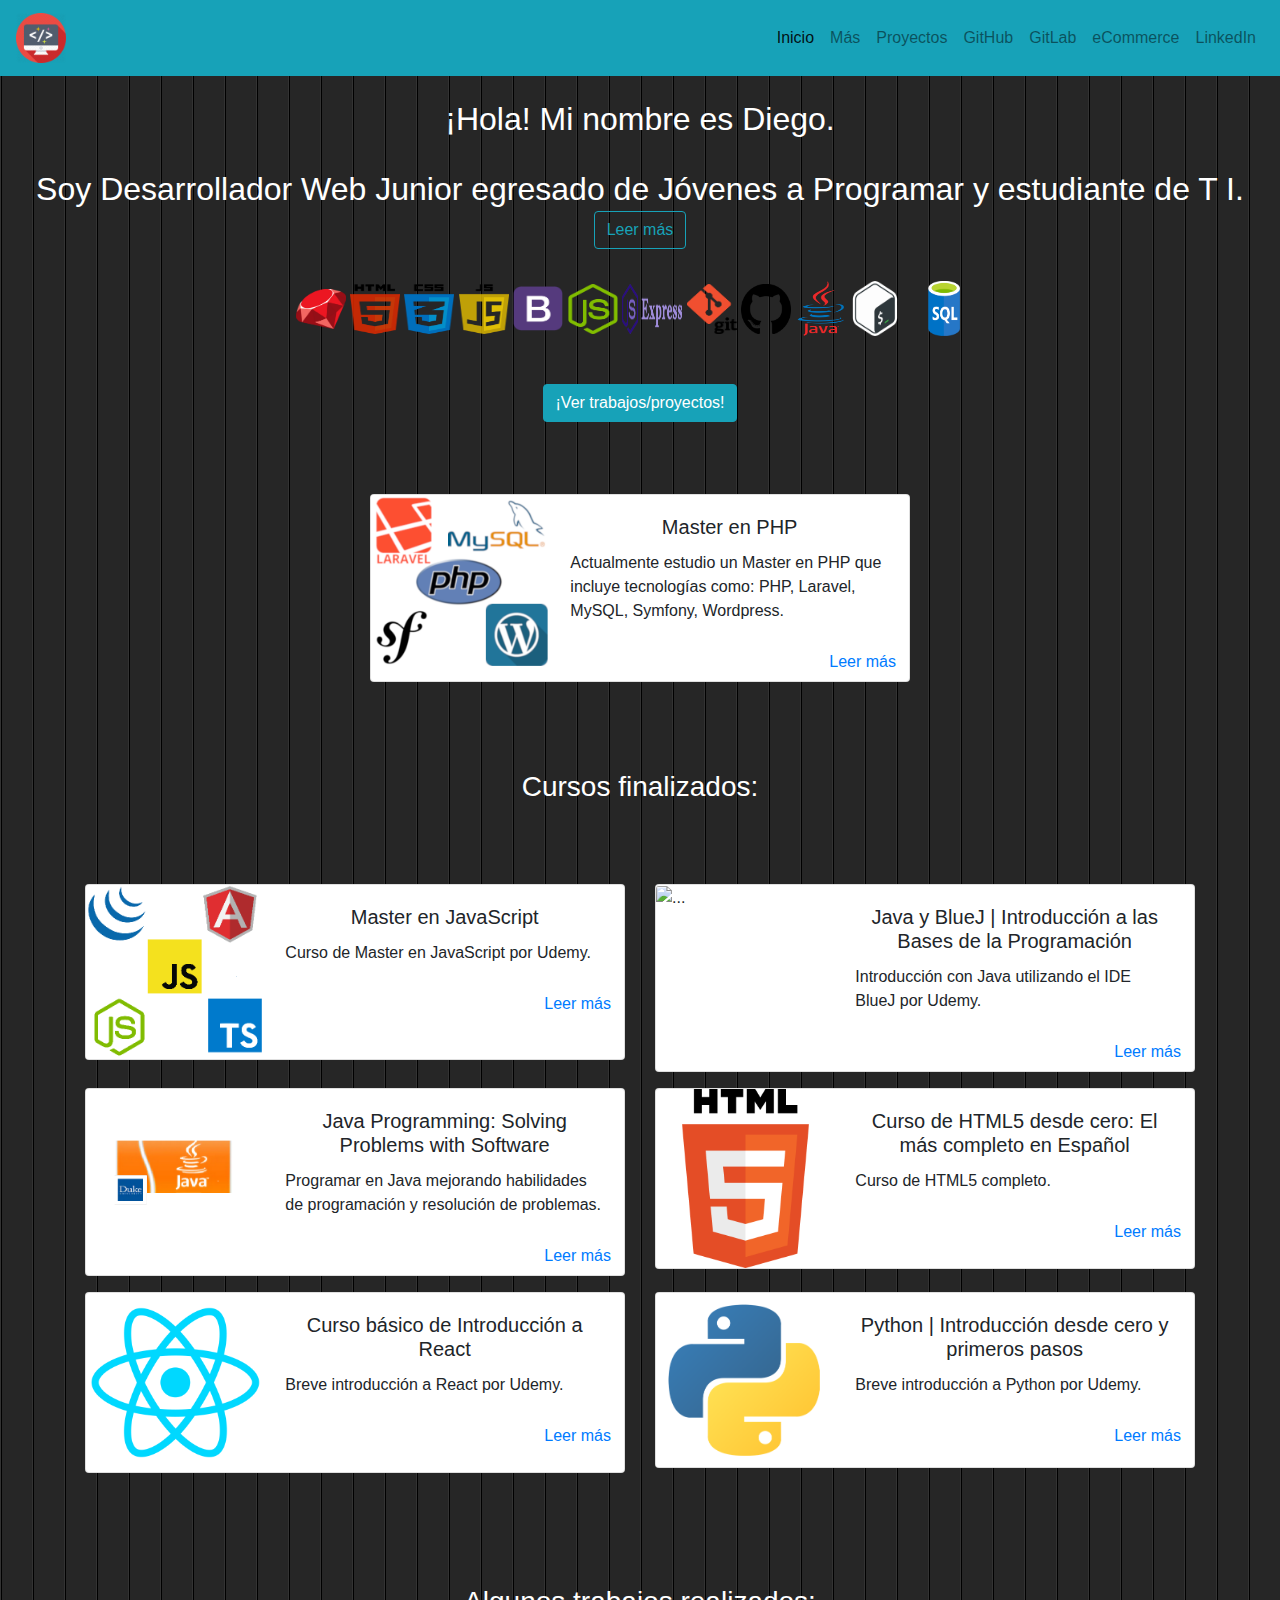
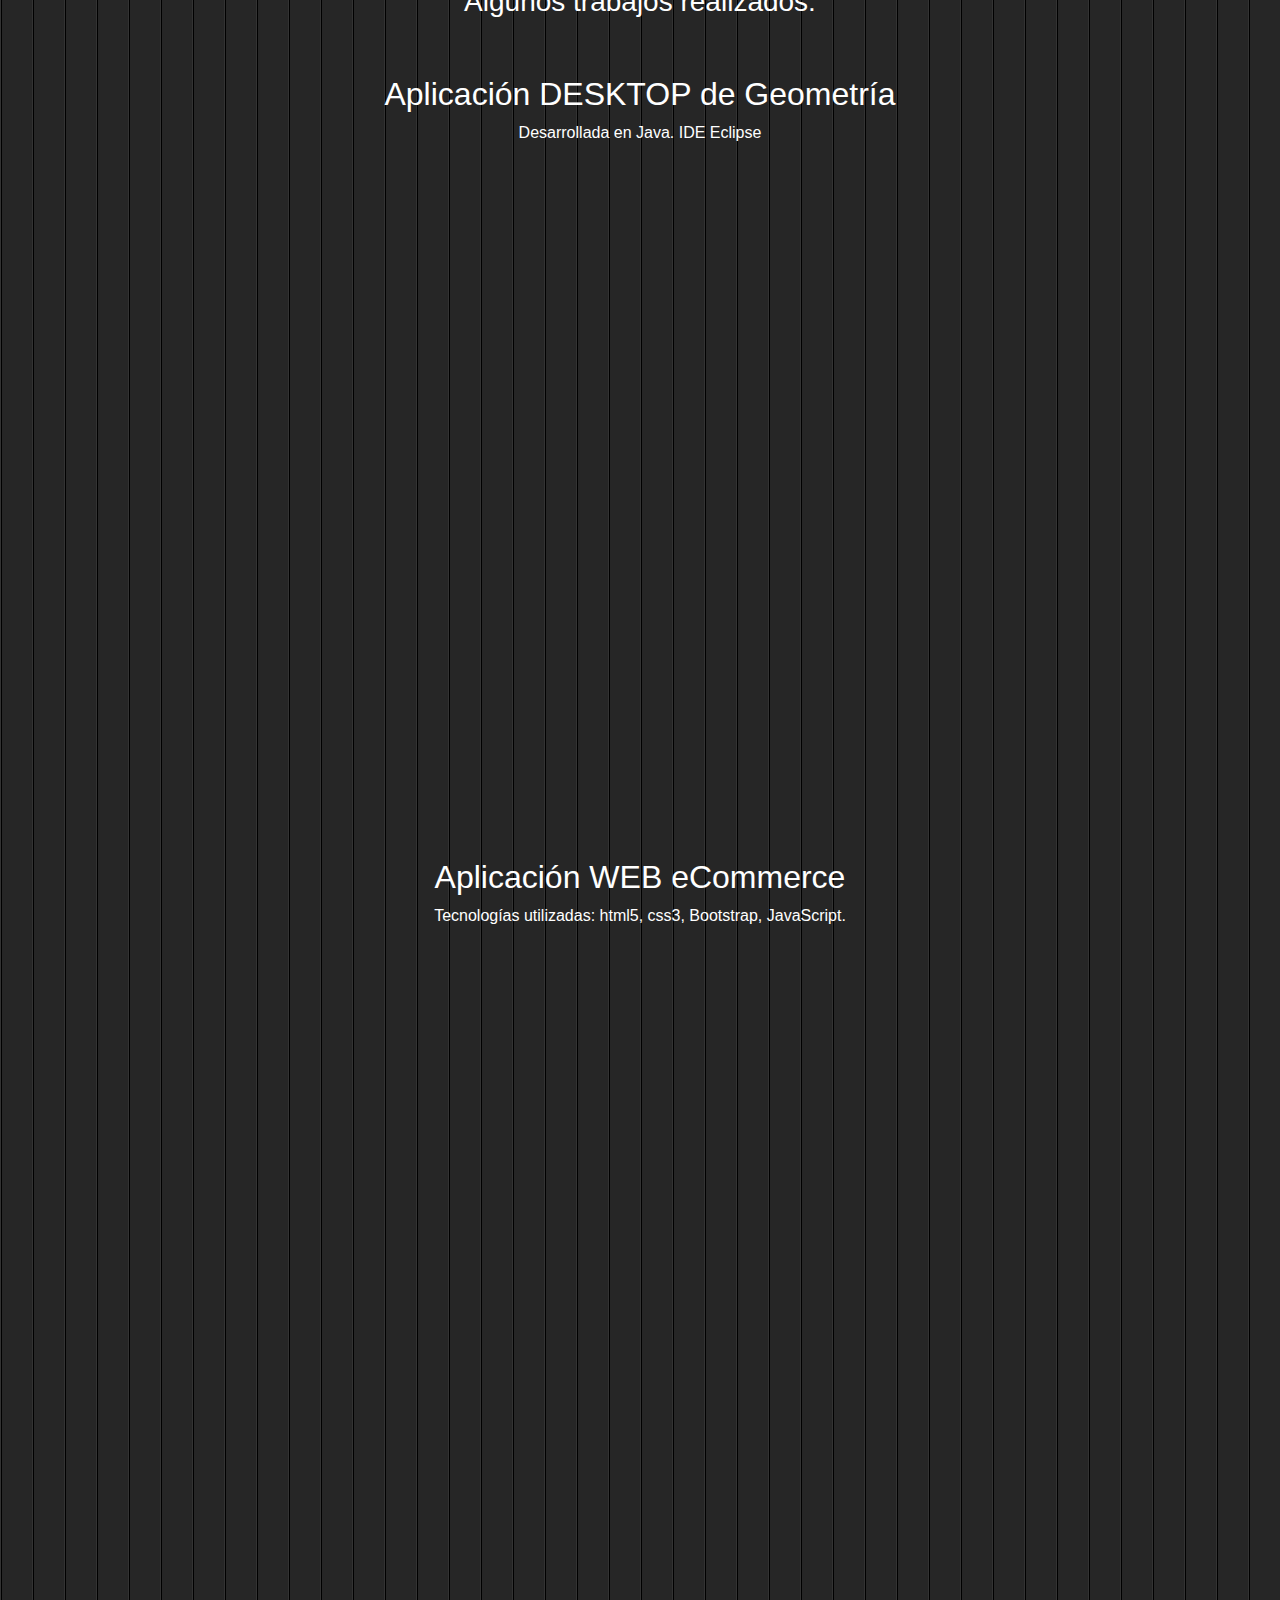
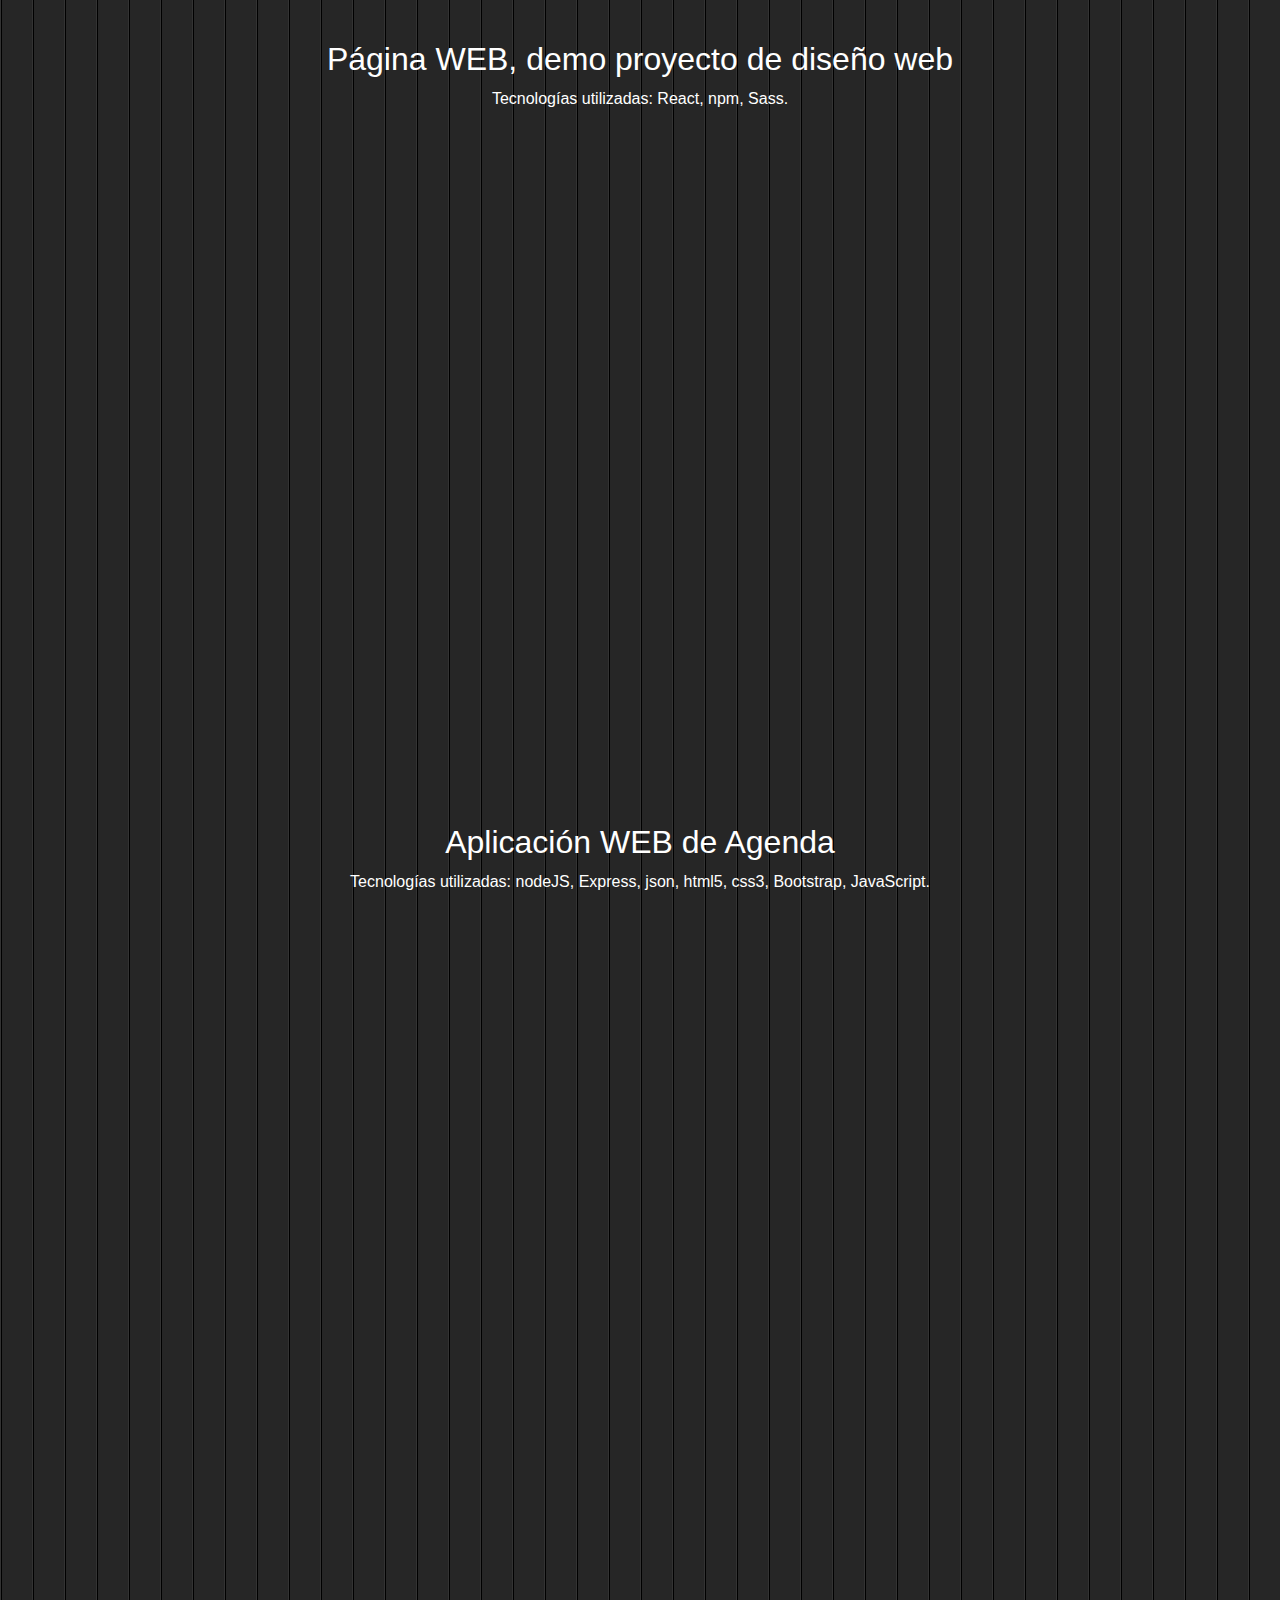
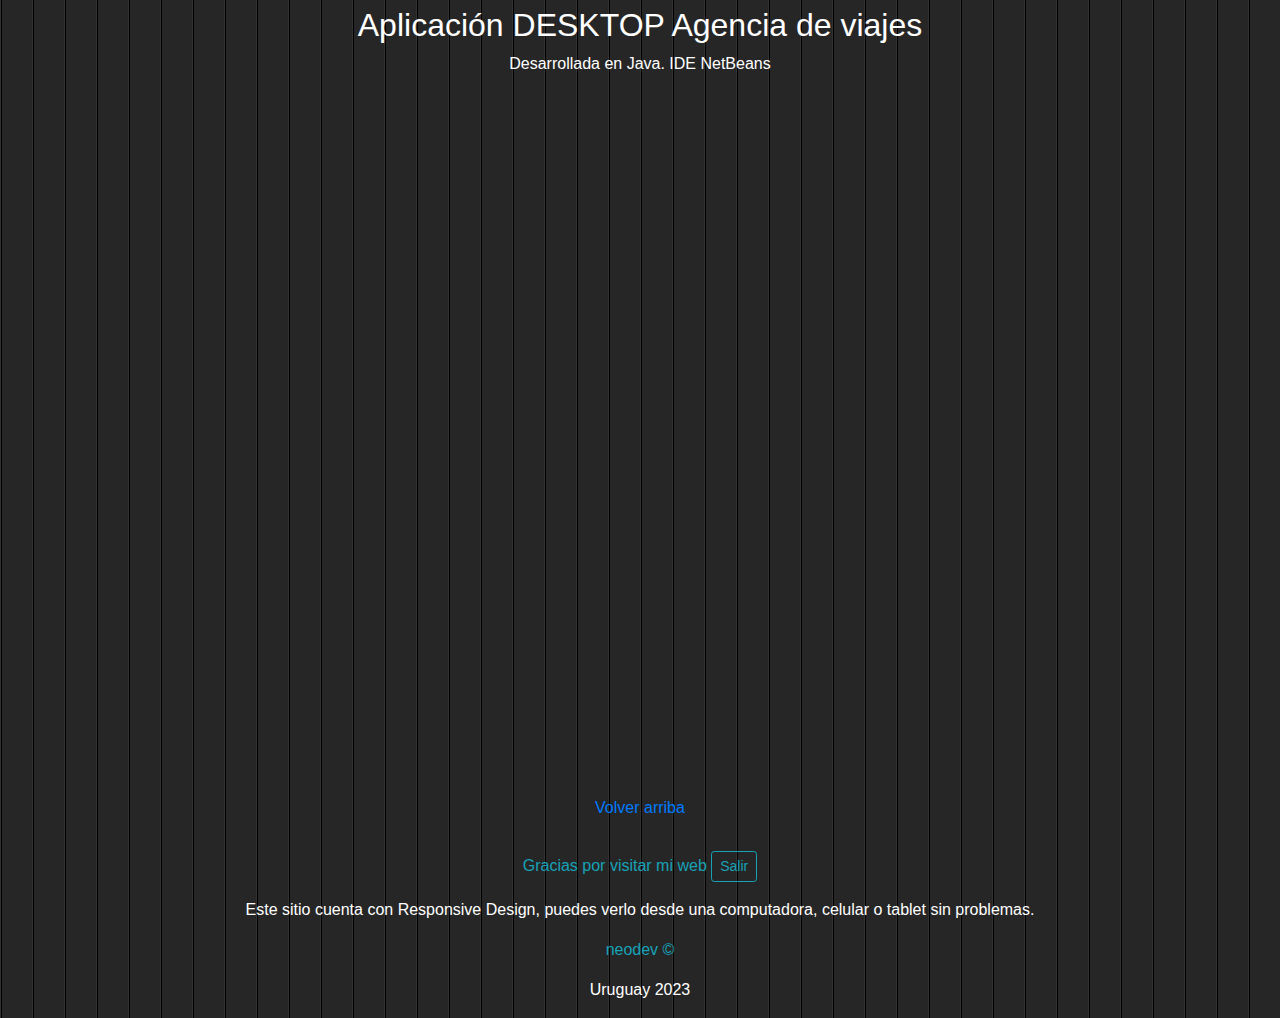
==== commit 426c5feb: "Agregada nueva card de Master en PHP y logo de SQL en home.html, nueva información agregada en more." ====
--- a/home.html
+++ b/home.html
@@ -76,6 +76,7 @@
         <img src="img/github.png" width="50px" height="50px" alt="github" title="GitHub">
         <img src="img/java.png" width="50px" height="55px" alt="java" title="Java">
         <img src="img/bash-shell-script.png" width="50px" height="55px" alt="bash" title="Bash">
+        <img src="img/sql-logo.png" width="80px" height="55px" alt="sql" title="SQL">
     </div>
     <!-------------------------------------------------------------------------------------->
     <br><br>
@@ -87,6 +88,177 @@
         <div class="row">
 
             <div class="col-md-6 mx-auto">
+                <!--Card Bootstrap Curso HTML5-->
+                <div class="card mb-3" style="max-width: 540px;">
+                    <div class="row no-gutters">
+                        <div class="col-md-4">
+                            <img src="img/master-php.png" class="card-img" alt="...">
+                        </div>
+                        <div class="col-md-8">
+                            <div class="card-body">
+                                <h5 class="card-title center">Master en PHP</h5>
+                                <p class="card-text">Actualmente estudio un Master en PHP que incluye tecnologías como:
+                                    PHP, Laravel, MySQL, Symfony, Wordpress.
+                                </p>
+                            </div>
+                            <button type="button" class="btn btn-link float-right" data-toggle="modal"
+                                data-target="#staticBackdrop8">
+                                Leer más
+                            </button>
+                        </div>
+                    </div>
+                    <!-- Modal -->
+                    <div class="modal fade" id="staticBackdrop8" data-backdrop="static" data-keyboard="false"
+                        tabindex="-1" aria-labelledby="staticBackdropLabel" aria-hidden="true">
+                        <div class="modal-dialog modal-dialog-centered modal-dialog-scrollable">
+                            <div class="modal-content">
+                                <div class="modal-header">
+                                    <h5 class="modal-title" id="staticBackdropLabel">¿Qué aprendo en este curso?
+                                    </h5>
+                                </div>
+                                <div class="modal-body">
+                                    <ul>
+                                        <li>Programación desde cero y paso a paso</li>
+                                        <li>PHP 8</li>
+                                        <li>Base de datos relacionales</li>
+                                        <li>SQL</li>
+                                        <li>Maquetación web</li>
+                                        <li>Programación Orientada a Objetos</li>
+                                        <li>Modelo Vista Controlador</li>
+                                        <li>Librerías y Frameworks</li>
+                                        <li>Laravel</li>
+                                        <li>Symfony</li>
+                                        <li>WordPress</li>
+                                        <li>Habilidades full-stack</li>
+                                    </ul>
+                                </div>
+                                <div class="modal-footer">
+                                    <button type="button" class="btn btn-info" data-dismiss="modal">¡Genial!</button>
+                                </div>
+                            </div>
+                        </div>
+                    </div>
+                </div>
+            </div>
+            
+
+            <!--<div class="col-md-6">
+                <!-Card Bootstrap MASTER EN CSS->
+                <div class="card mb-3" style="max-width: 540px;">
+                    <div class="row no-gutters">
+                        <div class="col-md-4">
+                            <img src="img/master2.png" class="card-img" alt="...">
+                        </div>
+                        <div class="col-md-8">
+                            <div class="card-body">
+                                <h5 class="card-title center">Master en CSS</h5>
+                                <p class="card-text">Y un curso de Master en CSS por Udemy.</p>
+                            </div>
+                            <button type="button" class="btn btn-link float-right" data-toggle="modal"
+                                data-target="#staticBackdrop2">
+                                Leer más
+                            </button>
+                        </div>
+                    </div>
+                    <!- Modal ->
+                    <div class="modal fade" id="staticBackdrop2" data-backdrop="static" data-keyboard="false"
+                        tabindex="-1" aria-labelledby="staticBackdropLabel" aria-hidden="true">
+                        <div class="modal-dialog modal-dialog-centered modal-dialog-scrollable">
+                            <div class="modal-content">
+                                <div class="modal-header">
+                                    <h5 class="modal-title" id="staticBackdropLabel">¿Qué aprendo en este curso?</h5>
+                                </div>
+                                <div class="modal-body">
+                                    <ul>
+                                        <li>Aprender HTML</li>
+                                        <li>Dominar CSS</li>
+                                        <li>Dominar CSS3</li>
+                                        <li>Dominar la maquetación web</li>
+                                        <li>Dominar el diseño web adaptable (responsive)</li>
+                                        <li>Dominar LESS</li>
+                                        <li>Dominar SASS</li>
+                                        <li>Dominar CSS Grid</li>
+                                        <li>Dominar Flexbox</li>
+                                        <li>Dominar Bootstrap</li>
+                                        <li>Crear páginas web desde cero</li>
+                                        <li>Aplicar efectos y animaciones a tus webs</li>
+                                        <li>Aplicar diseños avanzados a un sitio web</li>
+                                        <li>Trabajar con preprocesadores css</li>
+                                        <li>Trabajar con CSS avanzado</li>
+                                        <li>Trabajar con frameworks para CSS</li>
+                                        <li>Aumentar el nivel en el desarrollo web front-end</li>
+                                        <li>Mejorar la capacidad de adaptación a otros frameworks CSS</li>
+                                    </ul>
+                                </div>
+                                <div class="modal-footer">
+                                    <button type="button" class="btn btn-info" data-dismiss="modal">¡Genial!</button>
+                                </div>
+                            </div>
+                        </div>
+                    </div>
+                </div>
+
+            </div>-->
+
+            <!-- <div class="col-md-6">
+                Card Bootstrap SQL For Data Science
+                <div class="card mb-3" style="max-width: 540px;">
+                    <div class="row no-gutters">
+                        <div class="col-md-4">
+                            <img src="img/datacSQL.png" class="card-img" alt="...">
+                        </div>
+                        <div class="col-md-8">
+                            <div class="card-body">
+                                <h5 class="card-title center">SQL For Data Science</h5>
+                                <br>
+                                <p class="card-text">Y un curso de Base de Datos por Coursera.</p>
+                            </div>
+                            <button type="button" class="btn btn-link float-right" data-toggle="modal"
+                                data-target="#staticBackdrop2">
+                                Leer más
+                            </button>
+                        </div>
+                    </div>
+                    Modal
+                    <div class="modal fade" id="staticBackdrop2" data-backdrop="static" data-keyboard="false"
+                        tabindex="-1" aria-labelledby="staticBackdropLabel" aria-hidden="true">
+                        <div class="modal-dialog modal-dialog-centered modal-dialog-scrollable">
+                            <div class="modal-content">
+                                <div class="modal-header">
+                                    <h5 class="modal-title" id="staticBackdropLabel">¿Qué aprendo en este curso?</h5>
+                                </div>
+                                <div class="modal-body">
+                                    <ul>
+                                        <li>Introducción a los fundamentos de SQL</li>
+                                        <li>Escribir consultas simples y complejas para seleccionar datos de las tablas</li>
+                                        <li>Comenzar a trabajar con diferentes tipos de datos como cadenas y números, 
+                                            y discutir métodos para filtrar y reducir sus resultados</li>
+                                        <li>Crear nuevas tablas y mover datos a ellas</li>
+                                        <li>Aprender operadores comunes y como combinar los datos</li>
+                                        <li>Interpretar la estructura, el significado y las relaciones en los datos de origen</li>
+                                    </ul>
+                                </div>
+                                <div class="modal-footer">
+                                    <button type="button" class="btn btn-info" data-dismiss="modal">¡Genial!</button>
+                                </div>
+                            </div>
+                        </div>
+                    </div>
+                </div>
+
+            </div> -->
+
+        </div>
+    </div>
+    <br><br><br>
+    <div class="index-text">
+        <h3>Cursos finalizados:</h3>
+    </div>
+    <br><br><br>
+    <div class="container">
+        <div class="row">
+
+            <div class="col-md-6">
                 <!--class="col-md-6"-->
                 <!--Card Bootstrap MASTER EN JAVASCRIPT-->
                 <div class="card mb-3" style="max-width: 540px;">
@@ -97,7 +269,7 @@
                         <div class="col-md-8">
                             <div class="card-body">
                                 <h5 class="card-title center">Master en JavaScript</h5>
-                                <p class="card-text">Actualmente estudio un curso de Master en JavaScript por Udemy.</p>
+                                <p class="card-text">Curso de Master en JavaScript por Udemy.</p>
                             </div>
                             <button type="button" class="btn btn-link float-right" data-toggle="modal"
                                 data-target="#staticBackdrop">
@@ -111,7 +283,7 @@
                         <div class="modal-dialog modal-dialog-centered modal-dialog-scrollable">
                             <div class="modal-content">
                                 <div class="modal-header">
-                                    <h5 class="modal-title" id="staticBackdropLabel">¿Qué aprendo en este curso?</h5>
+                                    <h5 class="modal-title" id="staticBackdropLabel">¿Qué aprendí en este curso?</h5>
                                 </div>
                                 <div class="modal-body">
                                     <ul>
@@ -145,122 +317,6 @@
 
             </div>
 
-            <!--<div class="col-md-6">
-                <!-Card Bootstrap MASTER EN CSS->
-                <div class="card mb-3" style="max-width: 540px;">
-                    <div class="row no-gutters">
-                        <div class="col-md-4">
-                            <img src="img/master2.png" class="card-img" alt="...">
-                        </div>
-                        <div class="col-md-8">
-                            <div class="card-body">
-                                <h5 class="card-title center">Master en CSS</h5>
-                                <p class="card-text">Y un curso de Master en CSS por Udemy.</p>
-                            </div>
-                            <button type="button" class="btn btn-link float-right" data-toggle="modal"
-                                data-target="#staticBackdrop2">
-                                Leer más
-                            </button>
-                        </div>
-                    </div>
-                    <!- Modal ->
-                    <div class="modal fade" id="staticBackdrop2" data-backdrop="static" data-keyboard="false"
-                        tabindex="-1" aria-labelledby="staticBackdropLabel" aria-hidden="true">
-                        <div class="modal-dialog modal-dialog-centered modal-dialog-scrollable">
-                            <div class="modal-content">
-                                <div class="modal-header">
-                                    <h5 class="modal-title" id="staticBackdropLabel">¿Qué aprendo en este curso?</h5>
-                                </div>
-                                <div class="modal-body">
-                                    <ul>
-                                        <li>Aprender HTML</li>
-                                        <li>Dominar CSS</li>
-                                        <li>Dominar CSS3</li>
-                                        <li>Dominar la maquetación web</li>
-                                        <li>Dominar el diseño web adaptable (responsive)</li>
-                                        <li>Dominar LESS</li>
-                                        <li>Dominar SASS</li>
-                                        <li>Dominar CSS Grid</li>
-                                        <li>Dominar Flexbox</li>
-                                        <li>Dominar Bootstrap</li>
-                                        <li>Crear páginas web desde cero</li>
-                                        <li>Aplicar efectos y animaciones a tus webs</li>
-                                        <li>Aplicar diseños avanzados a un sitio web</li>
-                                        <li>Trabajar con preprocesadores css</li>
-                                        <li>Trabajar con CSS avanzado</li>
-                                        <li>Trabajar con frameworks para CSS</li>
-                                        <li>Aumentar el nivel en el desarrollo web front-end</li>
-                                        <li>Mejorar la capacidad de adaptación a otros frameworks CSS</li>
-                                    </ul>
-                                </div>
-                                <div class="modal-footer">
-                                    <button type="button" class="btn btn-info" data-dismiss="modal">¡Genial!</button>
-                                </div>
-                            </div>
-                        </div>
-                    </div>
-                </div>
-
-            </div>-->
-
-            <!-- <div class="col-md-6">
-                Card Bootstrap SQL For Data Science
-                <div class="card mb-3" style="max-width: 540px;">
-                    <div class="row no-gutters">
-                        <div class="col-md-4">
-                            <img src="img/datacSQL.png" class="card-img" alt="...">
-                        </div>
-                        <div class="col-md-8">
-                            <div class="card-body">
-                                <h5 class="card-title center">SQL For Data Science</h5>
-                                <br>
-                                <p class="card-text">Y un curso de Base de Datos por Coursera.</p>
-                            </div>
-                            <button type="button" class="btn btn-link float-right" data-toggle="modal"
-                                data-target="#staticBackdrop2">
-                                Leer más
-                            </button>
-                        </div>
-                    </div>
-                    Modal
-                    <div class="modal fade" id="staticBackdrop2" data-backdrop="static" data-keyboard="false"
-                        tabindex="-1" aria-labelledby="staticBackdropLabel" aria-hidden="true">
-                        <div class="modal-dialog modal-dialog-centered modal-dialog-scrollable">
-                            <div class="modal-content">
-                                <div class="modal-header">
-                                    <h5 class="modal-title" id="staticBackdropLabel">¿Qué aprendo en este curso?</h5>
-                                </div>
-                                <div class="modal-body">
-                                    <ul>
-                                        <li>Introducción a los fundamentos de SQL</li>
-                                        <li>Escribir consultas simples y complejas para seleccionar datos de las tablas</li>
-                                        <li>Comenzar a trabajar con diferentes tipos de datos como cadenas y números, 
-                                            y discutir métodos para filtrar y reducir sus resultados</li>
-                                        <li>Crear nuevas tablas y mover datos a ellas</li>
-                                        <li>Aprender operadores comunes y como combinar los datos</li>
-                                        <li>Interpretar la estructura, el significado y las relaciones en los datos de origen</li>
-                                    </ul>
-                                </div>
-                                <div class="modal-footer">
-                                    <button type="button" class="btn btn-info" data-dismiss="modal">¡Genial!</button>
-                                </div>
-                            </div>
-                        </div>
-                    </div>
-                </div>
-
-            </div> -->
-
-        </div>
-    </div>
-    <br><br><br>
-    <div class="index-text">
-        <h3>Cursos finalizados:</h3>
-    </div>
-    <br><br><br>
-    <div class="container">
-        <div class="row">
-
             <div class="col-md-6">
                 <!--Card Bootstrap INTRO JAVA-->
                 <div class="card mb-3" style="max-width: 540px;">
@@ -516,7 +572,7 @@
 
             </div>
 
-            <!--Ultimo utilizado: id="staticBackdrop7"-->
+            <!--Ultimo utilizado: id="staticBackdrop8"-->
         </div>
     </div>
 
@@ -526,6 +582,16 @@
     </div>
     <br><br>
     <div class="container">
+        <div class="index-text">
+            <h2>Aplicación DESKTOP de Geometría</h2>
+            <p>Desarrollada en Java. IDE Eclipse</p>
+        </div>
+        <div class="embed-responsive embed-responsive-16by9">
+                    <iframe style="width:100%;height:100%;position:absolute;left:0px;top:0px;overflow:hidden" frameborder="0" type="text/html" 
+                    src="https://www.dailymotion.com/embed/video/krxEGpsutzRTzRyF0uW" width="100%" height="100%" 
+                    allowfullscreen></iframe>
+        </div>
+        <br><br><br>
         <div class="index-text">
             <h2>Aplicación WEB eCommerce</h2>
             <p>Tecnologías utilizadas: html5, css3, Bootstrap, JavaScript.</p>
@@ -545,16 +611,6 @@
             <iframe style="width:100%;height:100%;position:absolute;left:0px;top:0px;overflow:hidden" 
                 frameborder="0" type="text/html" src="https://www.dailymotion.com/embed/video/x8h0p1g" width="100%" height="100%"   
                 allowfullscreen></iframe>
-        </div>
-        <br><br><br>
-        <div class="index-text">
-            <h2>Aplicación DESKTOP de Geometría</h2>
-            <p>Desarrollada en Java. IDE Eclipse</p>
-        </div>
-        <div class="embed-responsive embed-responsive-16by9">
-                    <iframe style="width:100%;height:100%;position:absolute;left:0px;top:0px;overflow:hidden" frameborder="0" type="text/html" 
-                    src="https://www.dailymotion.com/embed/video/krxEGpsutzRTzRyF0uW" width="100%" height="100%" 
-                    allowfullscreen></iframe>
         </div>
         <br><br><br>
         <div class="index-text">
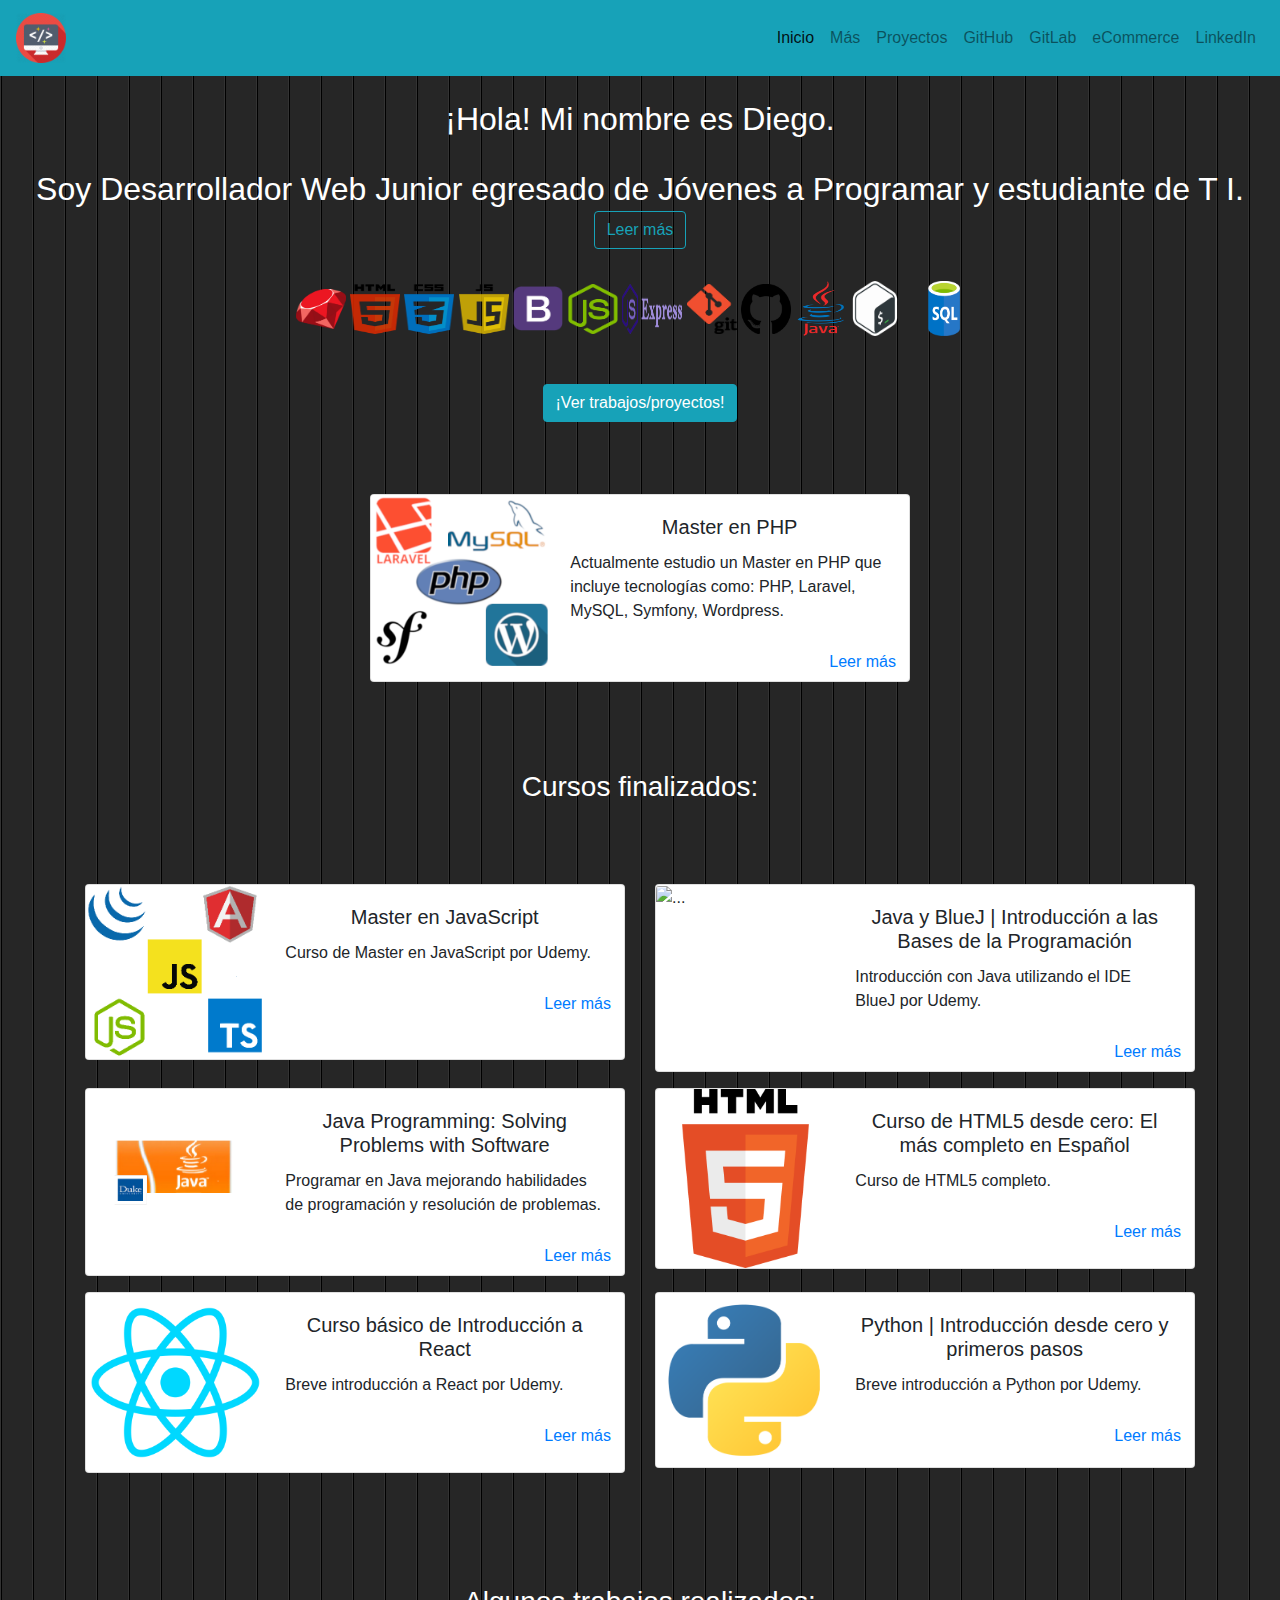
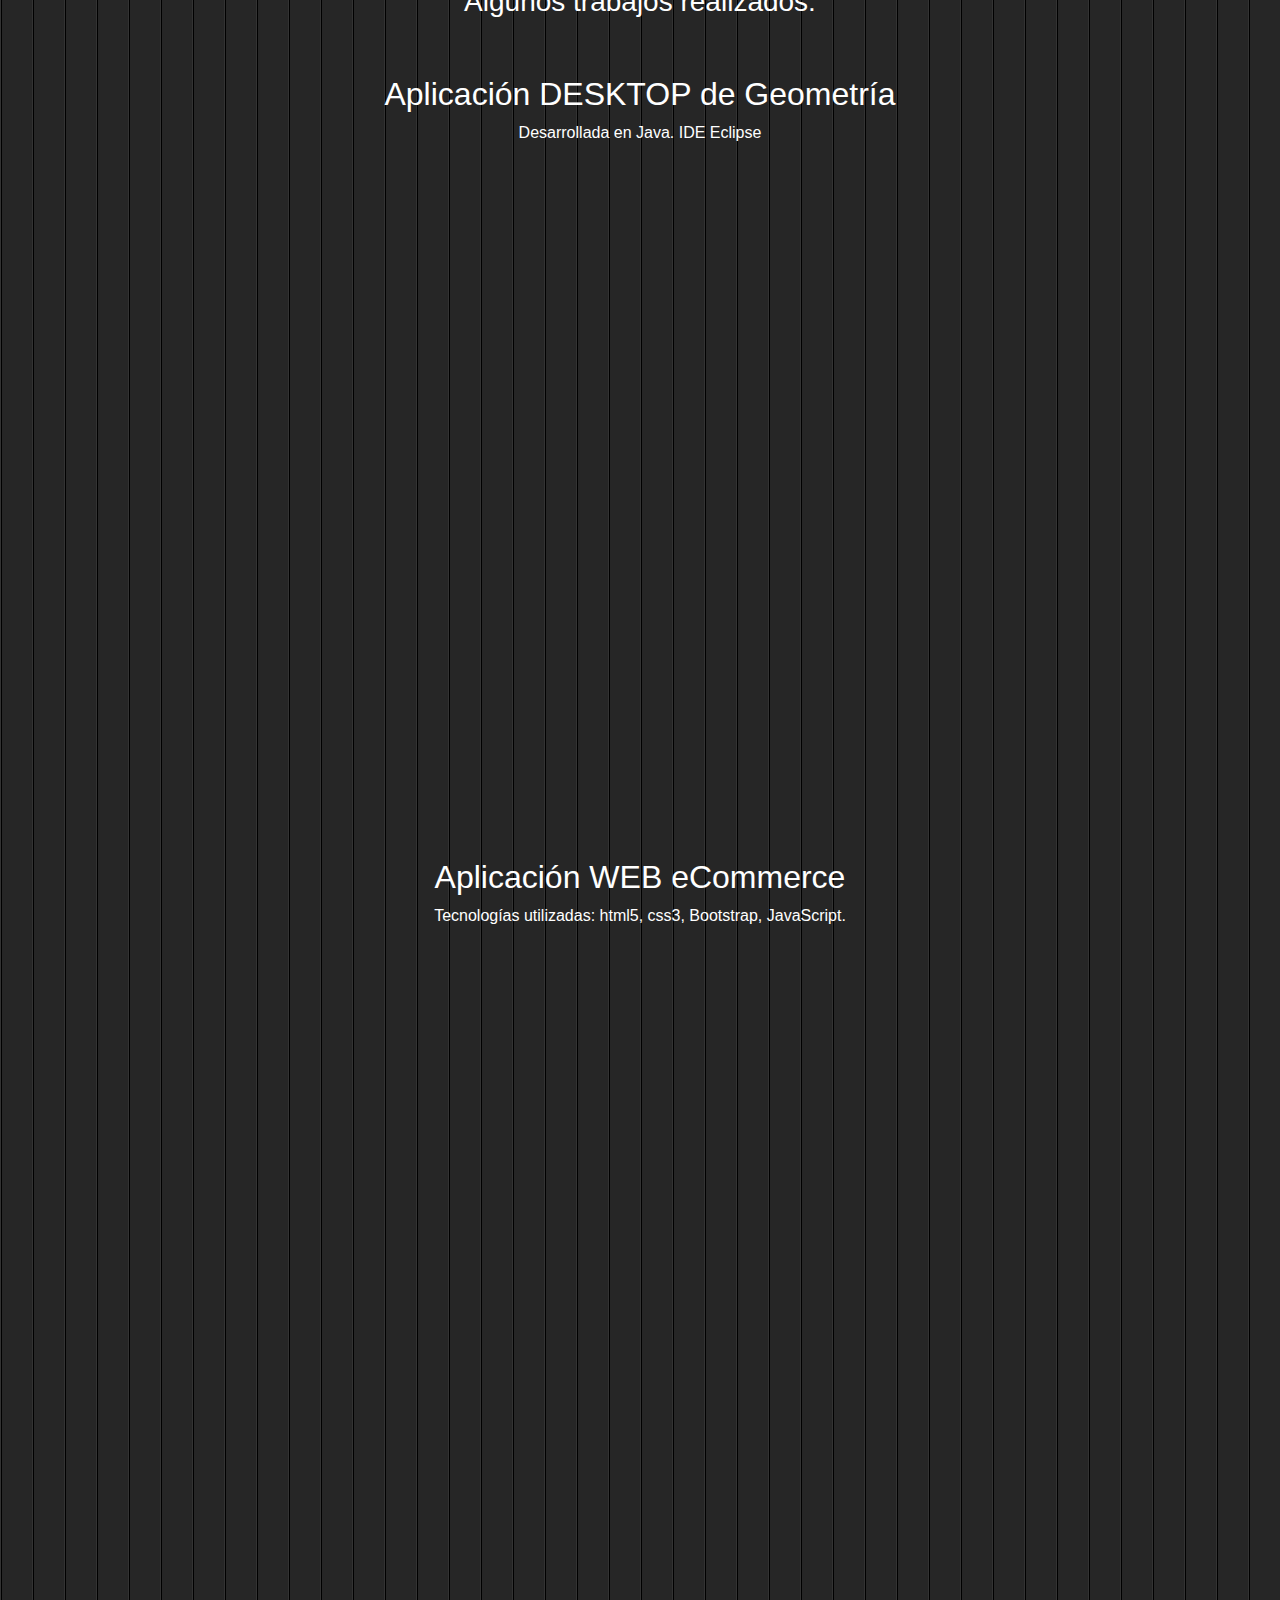
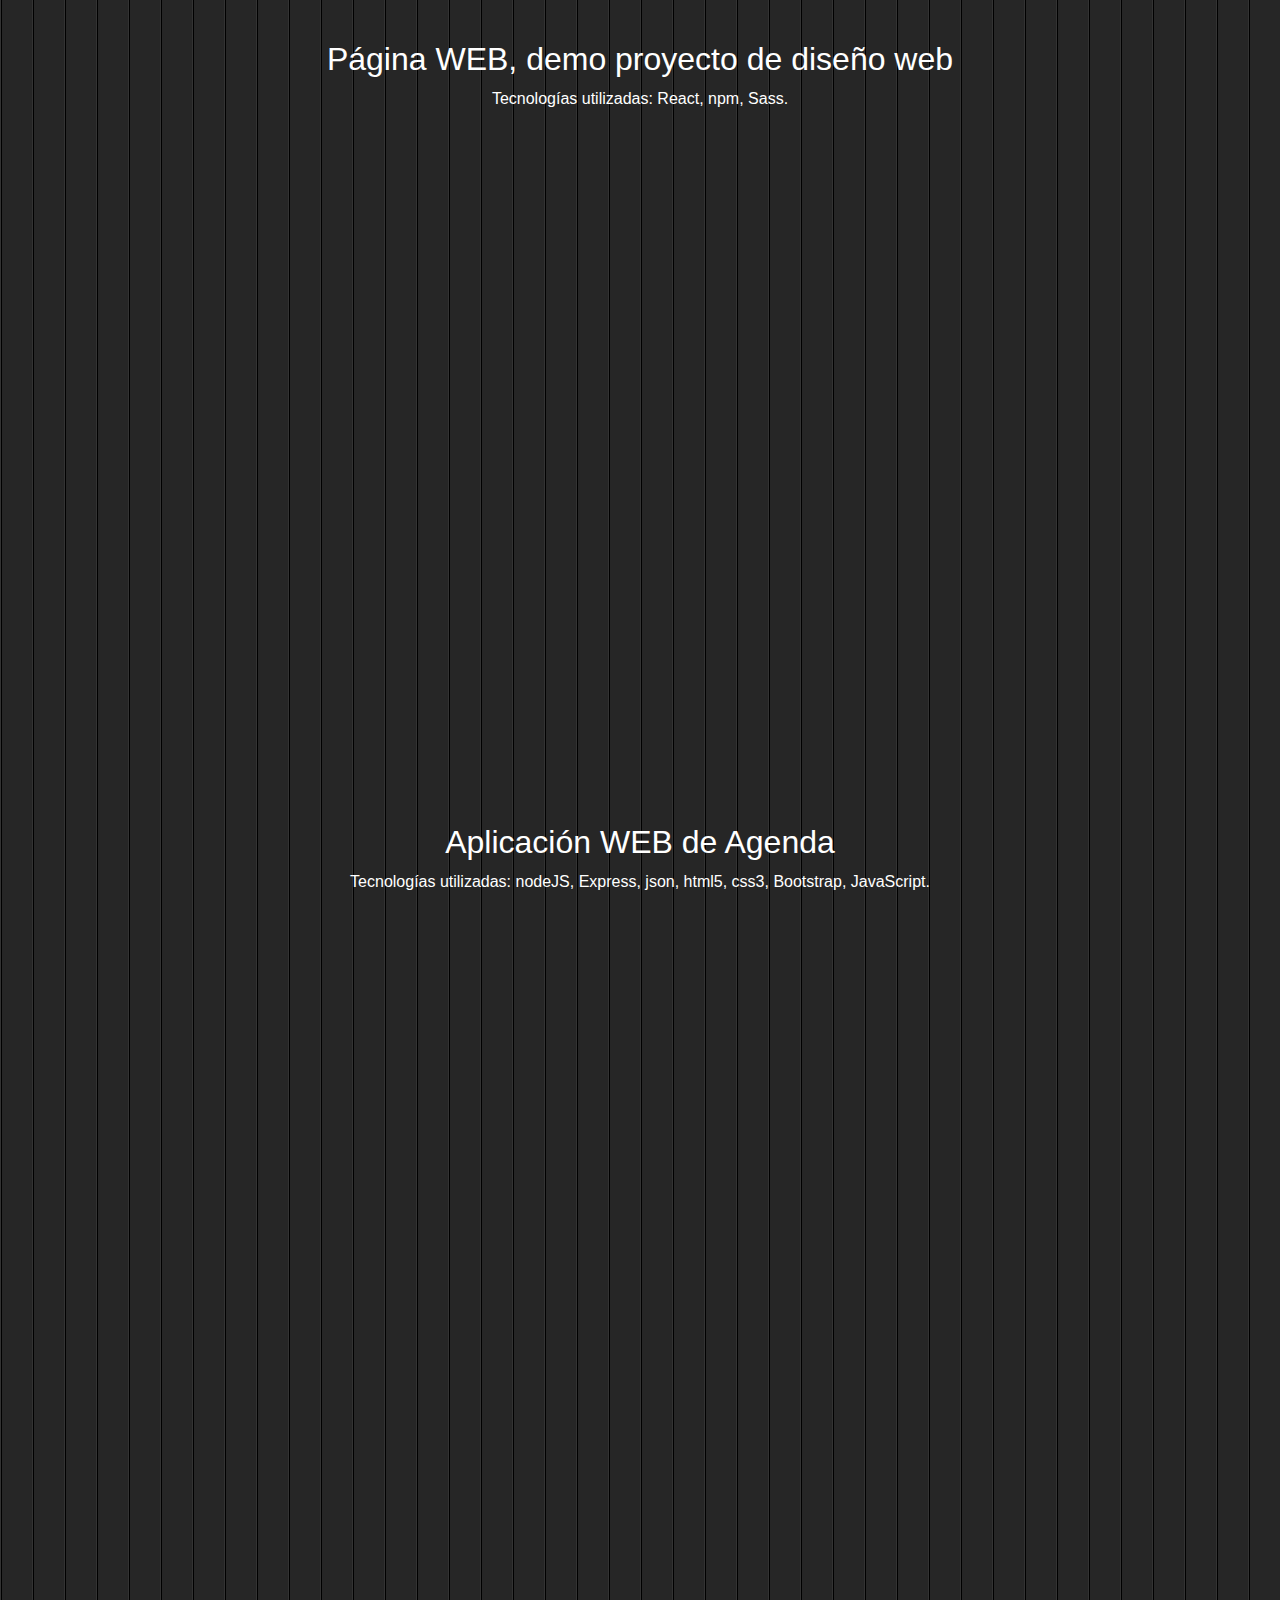
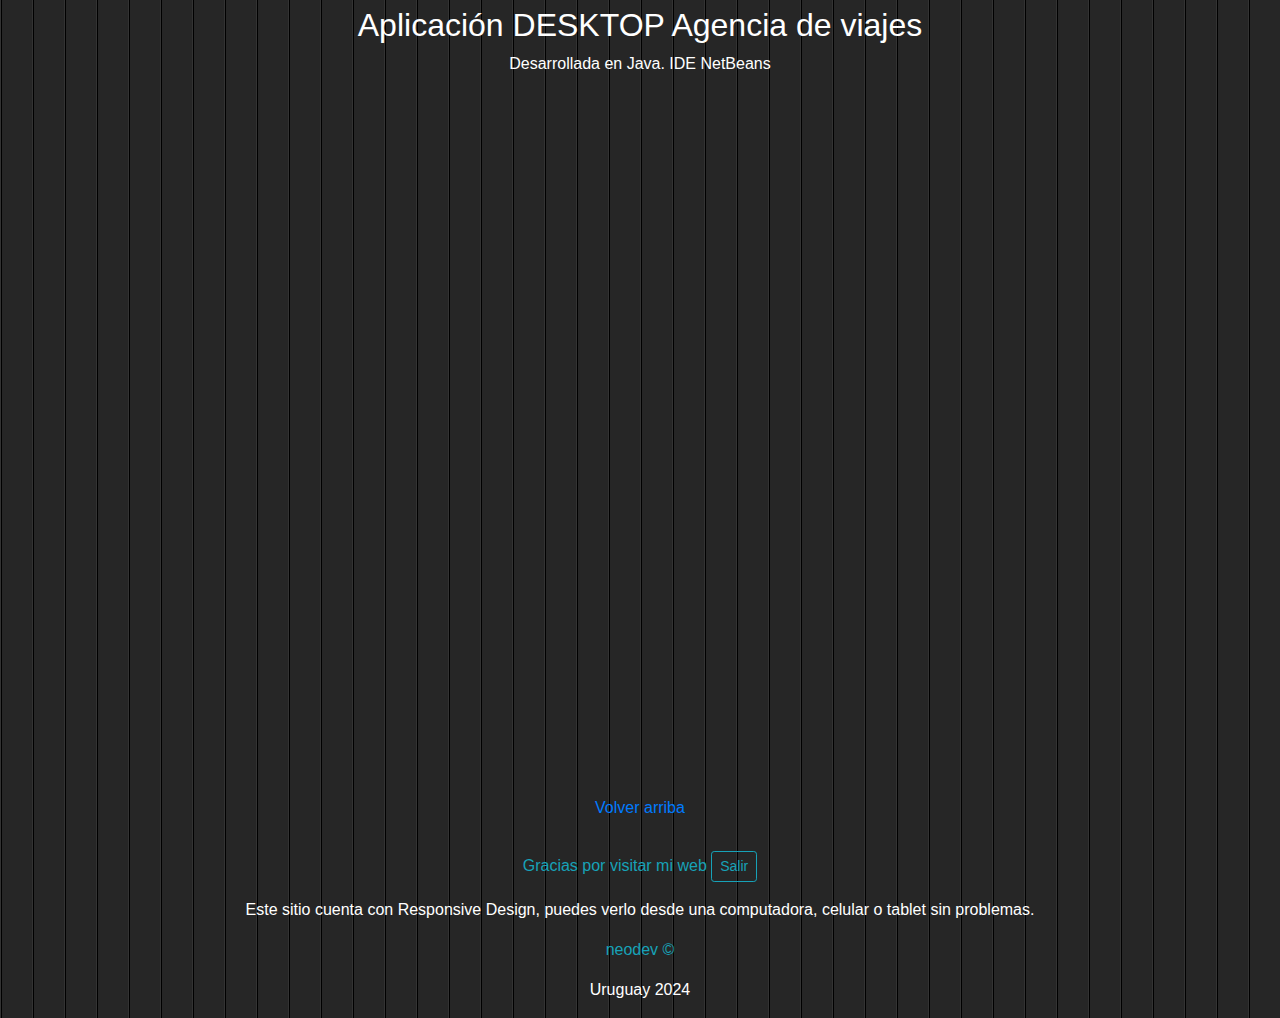
==== commit f91834e1: "Año actualizado" ====
--- a/home.html
+++ b/home.html
@@ -651,7 +651,7 @@
             <p class="text-info-responsive-d">Este sitio cuenta con Responsive Design, puedes verlo desde una
                 computadora, celular o tablet sin problemas.</p>
             <p class="text-info">neodev &copy</p>
-            <p>Uruguay 2023</p>
+            <p>Uruguay 2024</p>
         </div>
 
     </footer>
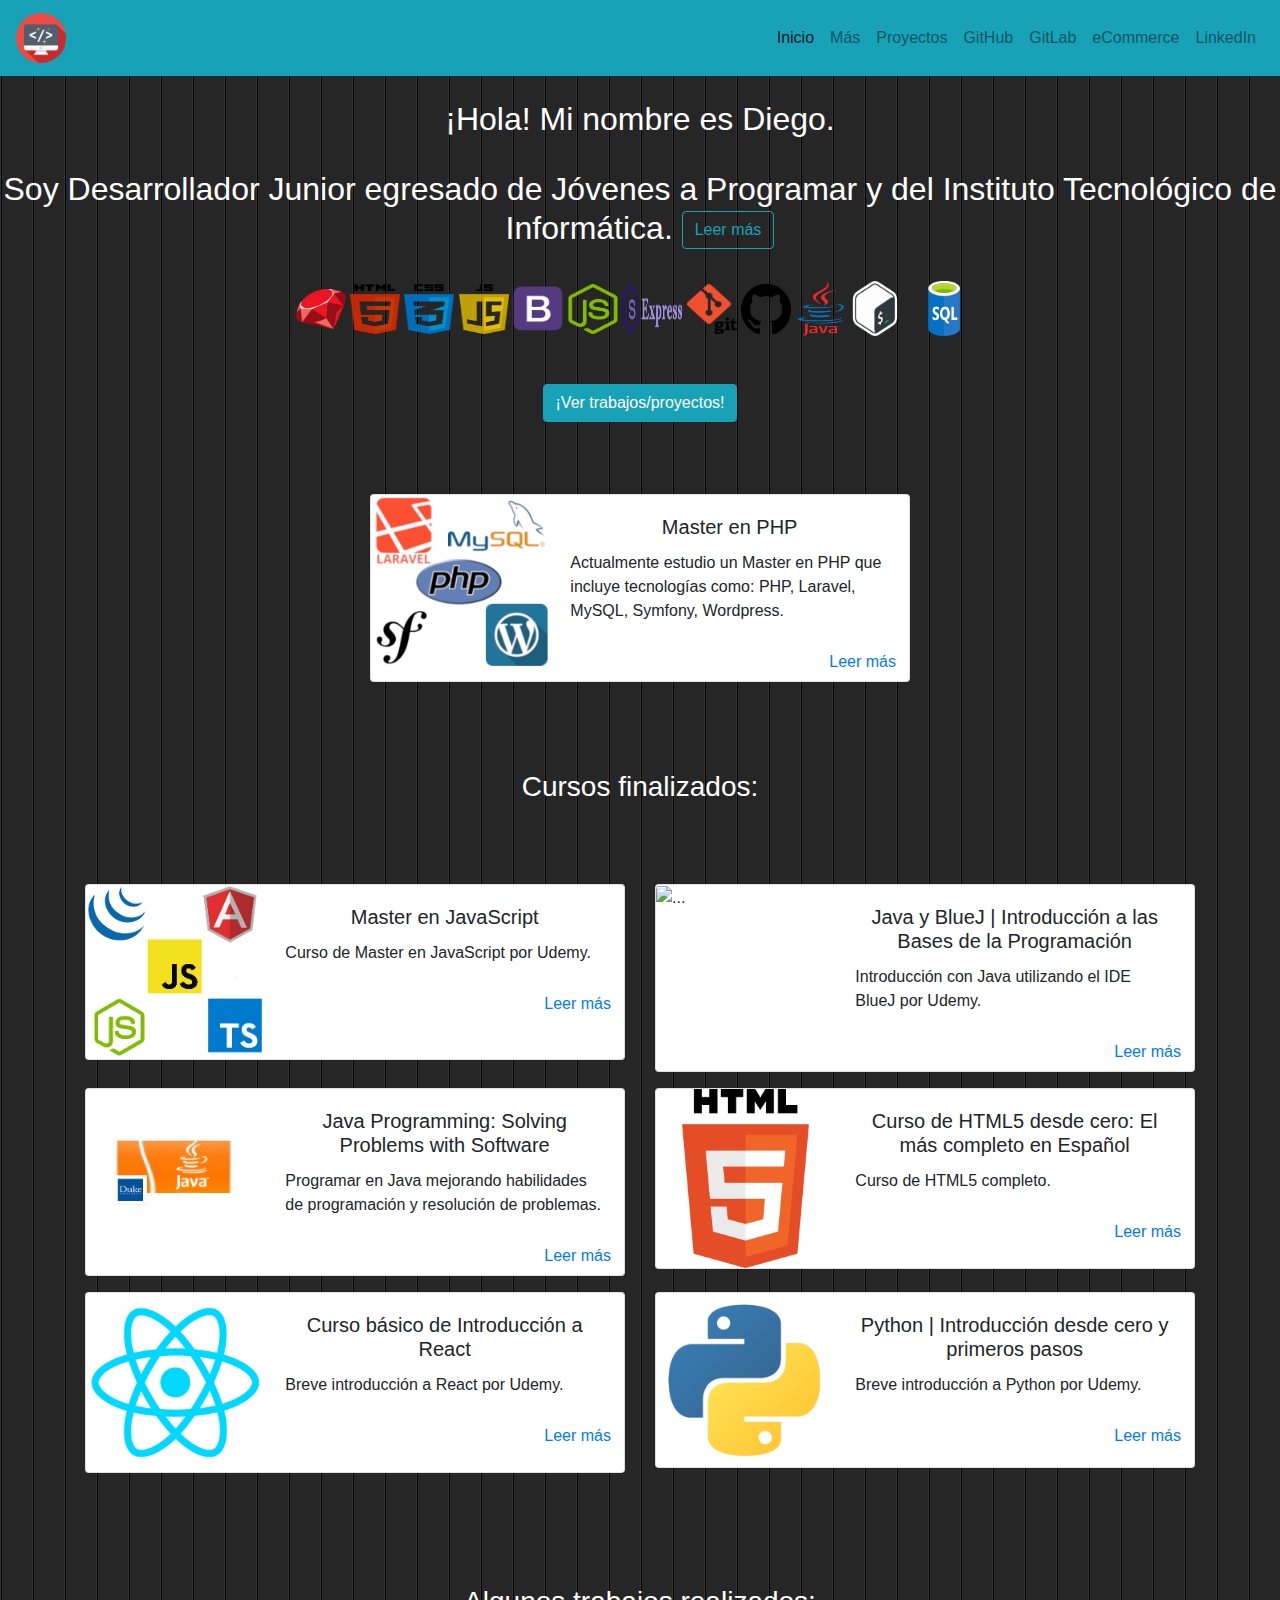
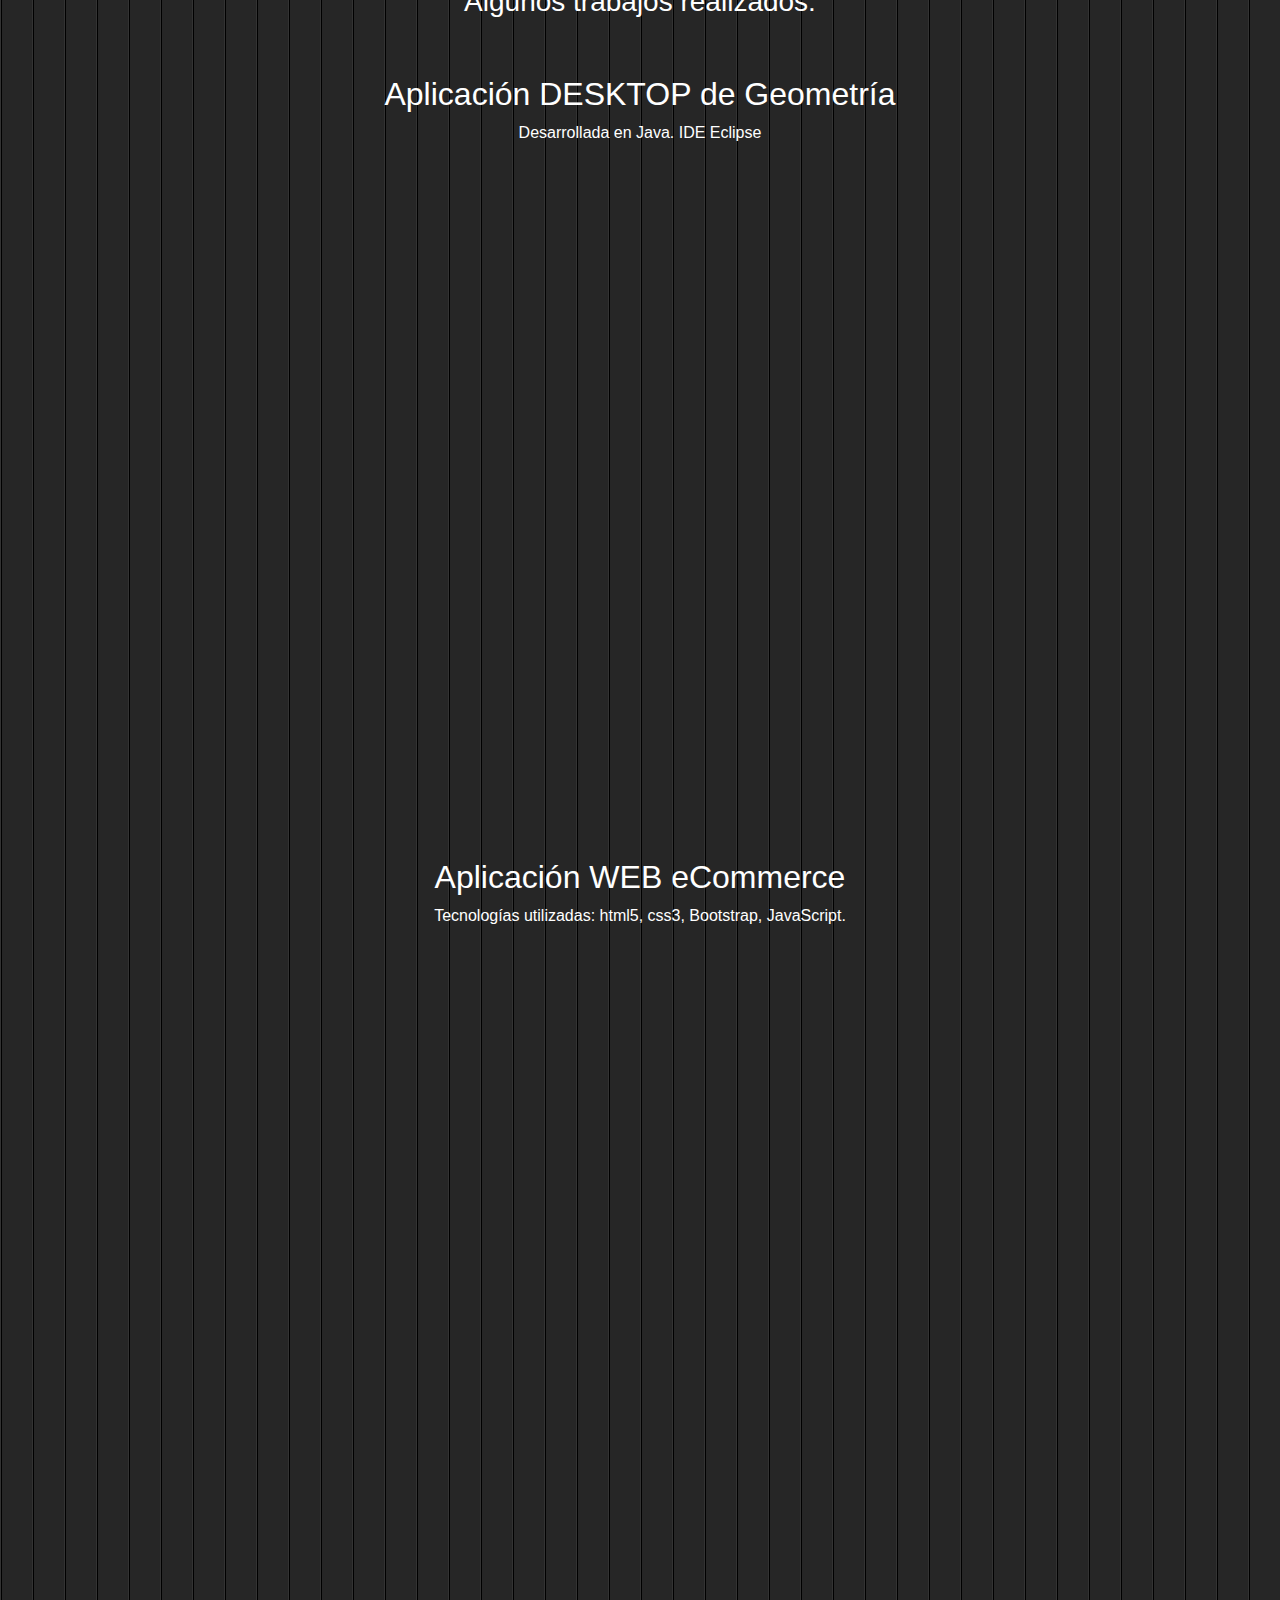
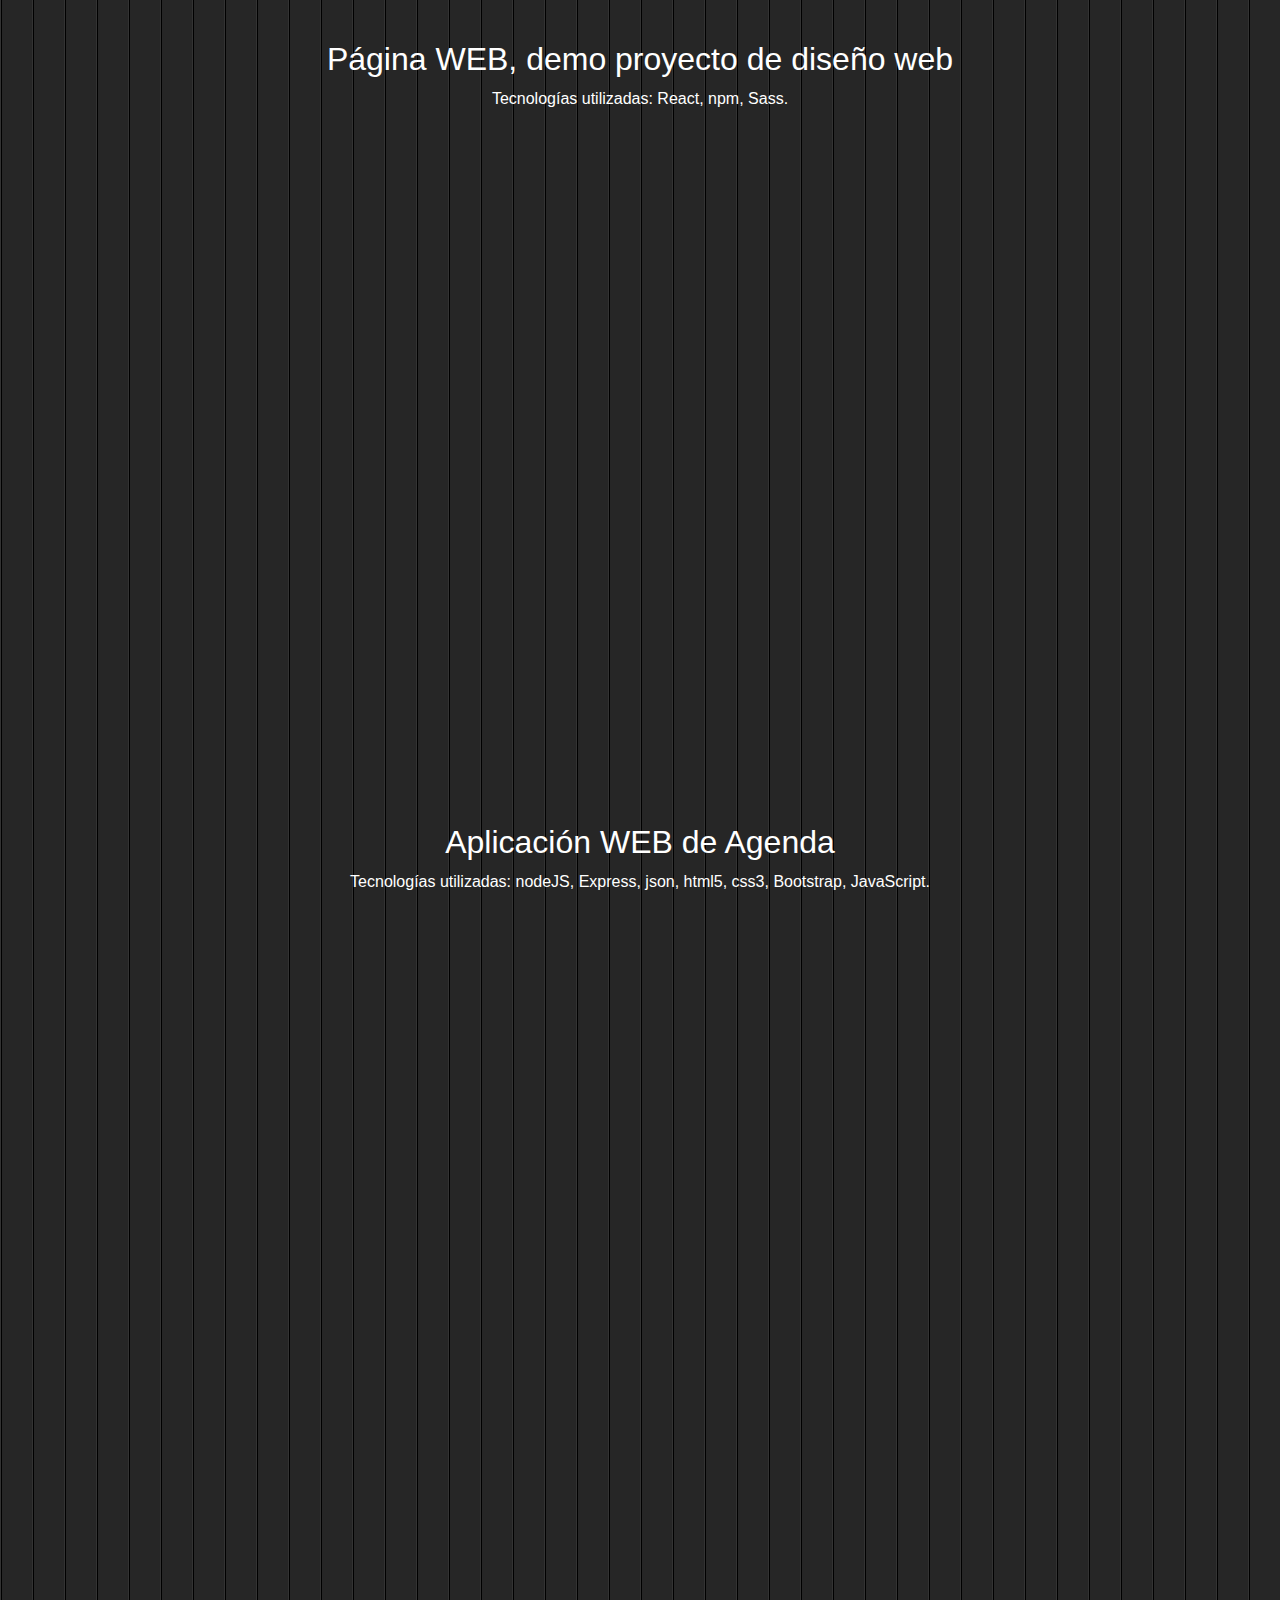
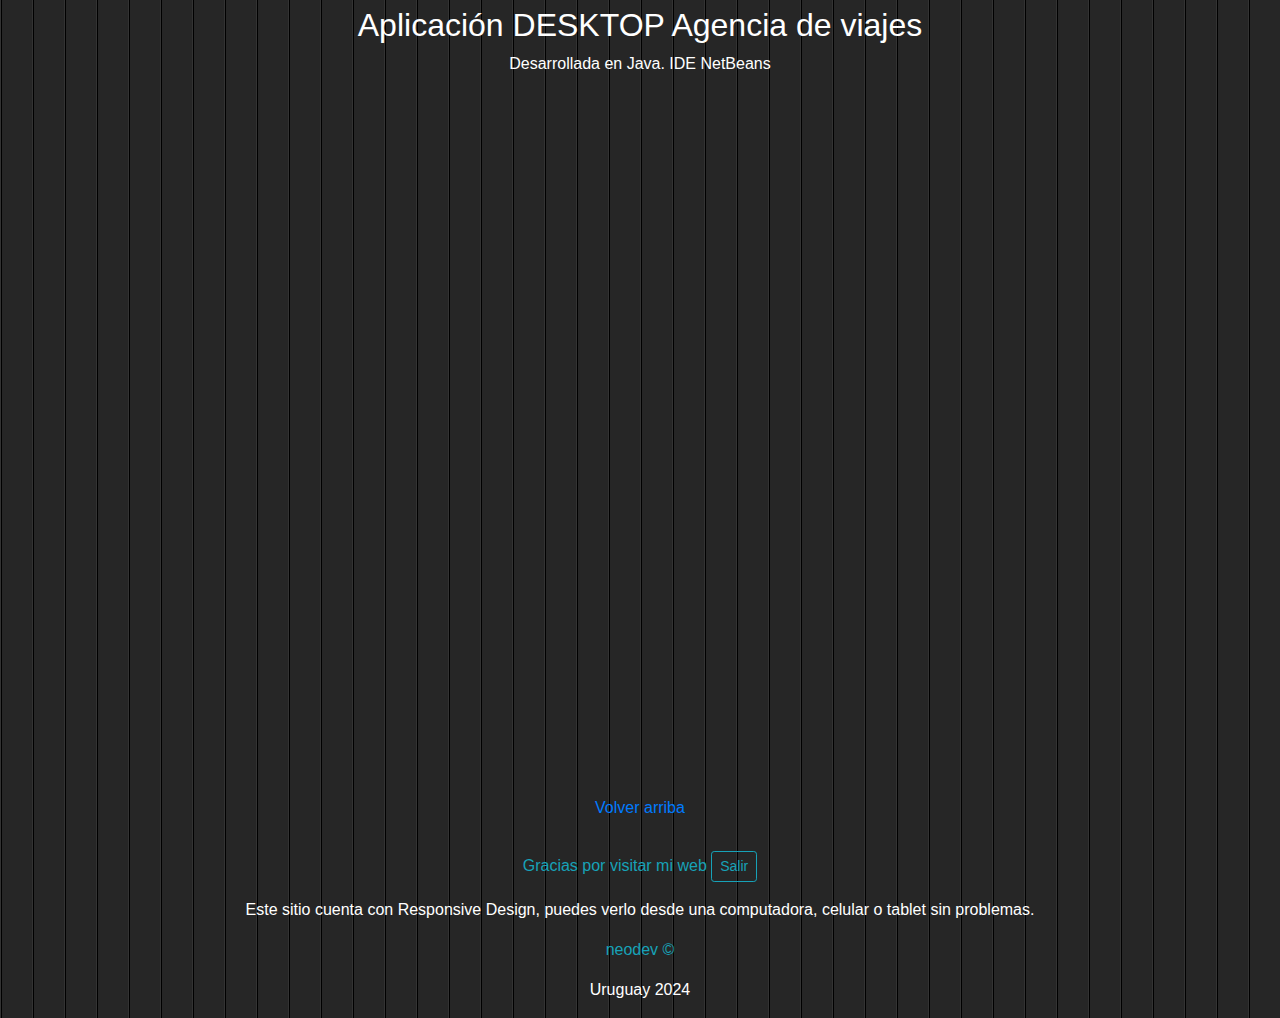
==== commit 7073393b: "Descripción de bienvenida actualizada" ====
--- a/home.html
+++ b/home.html
@@ -58,7 +58,7 @@
     <div class="index-text">
         <h2>¡Hola! Mi nombre es Diego.</h2>
         <br>
-        <h2>Soy Desarrollador Web Junior egresado de Jóvenes a Programar y estudiante de T I.
+        <h2>Soy Desarrollador Junior egresado de Jóvenes a Programar y del Instituto Tecnológico de Informática.
             <a class="btn btn-outline-info" href="more.html" role="button" target="_blank">Leer más</a>
         </h2>
     </div>
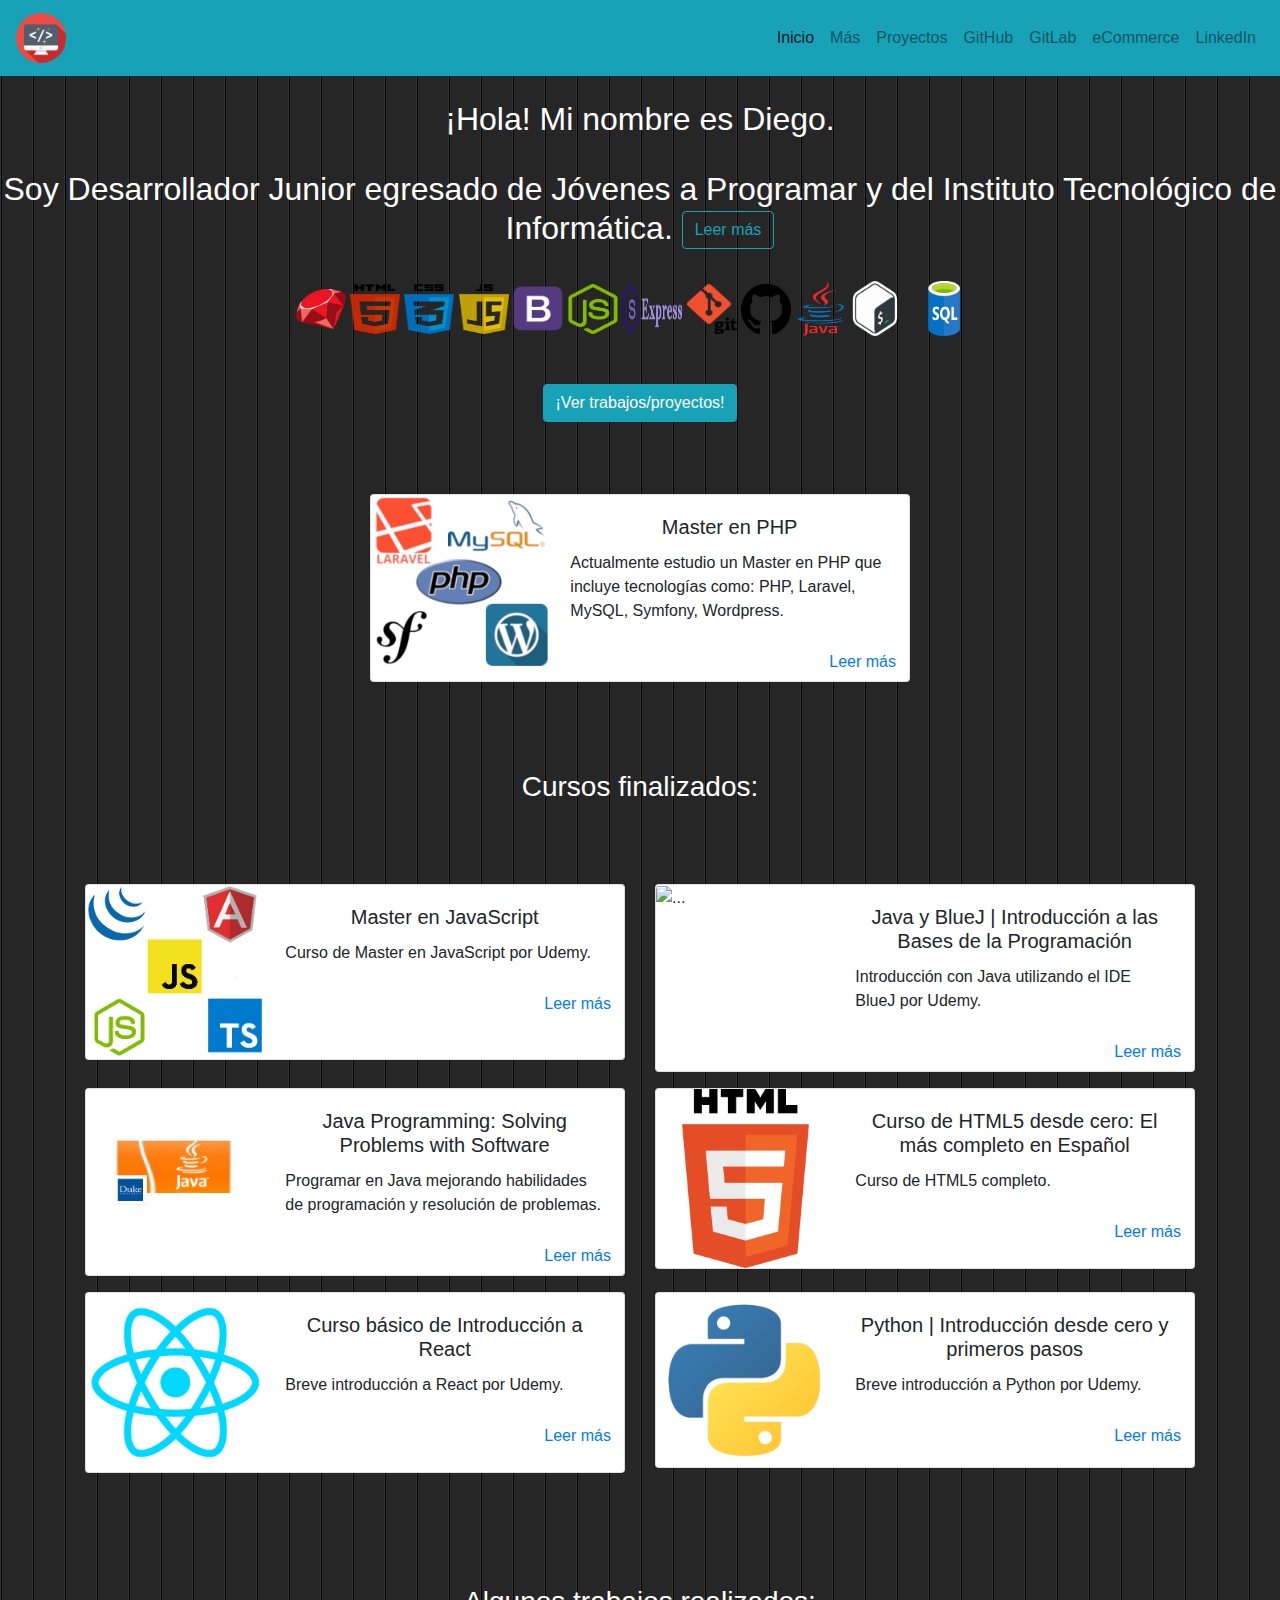
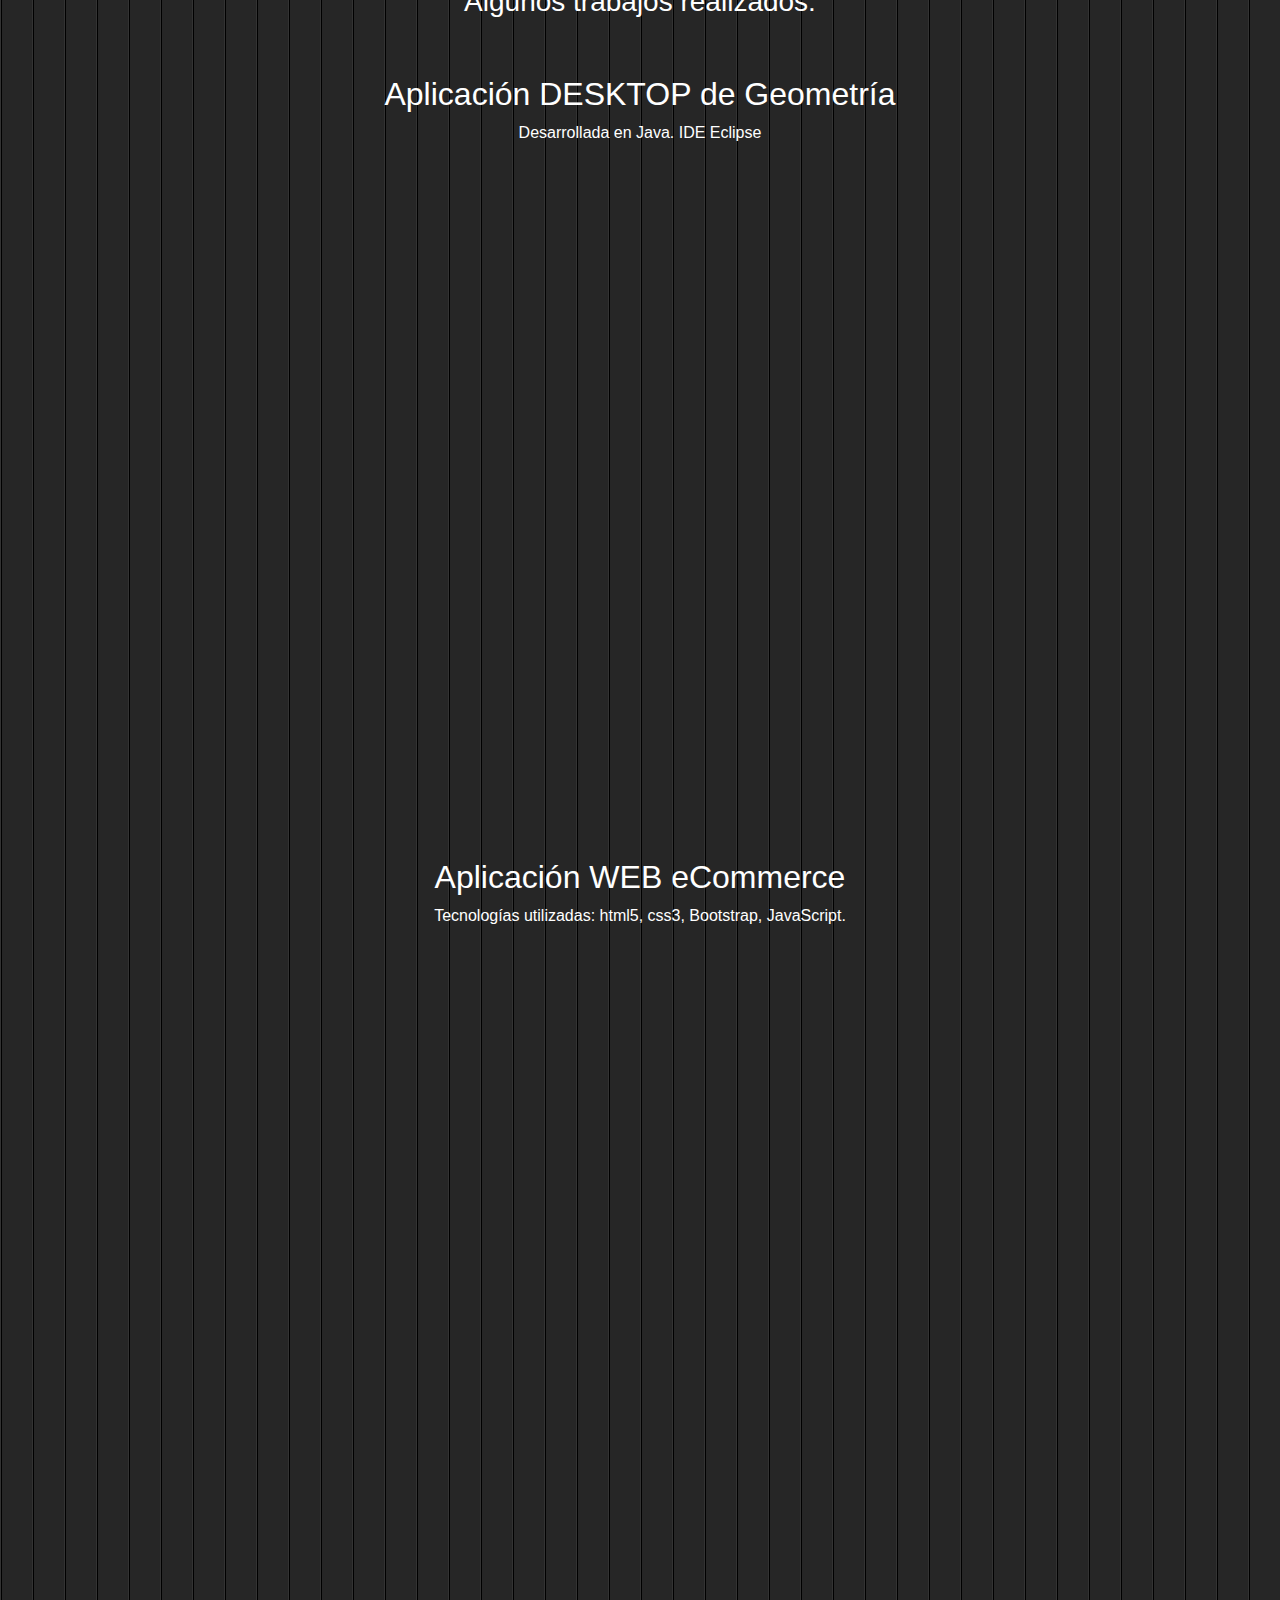
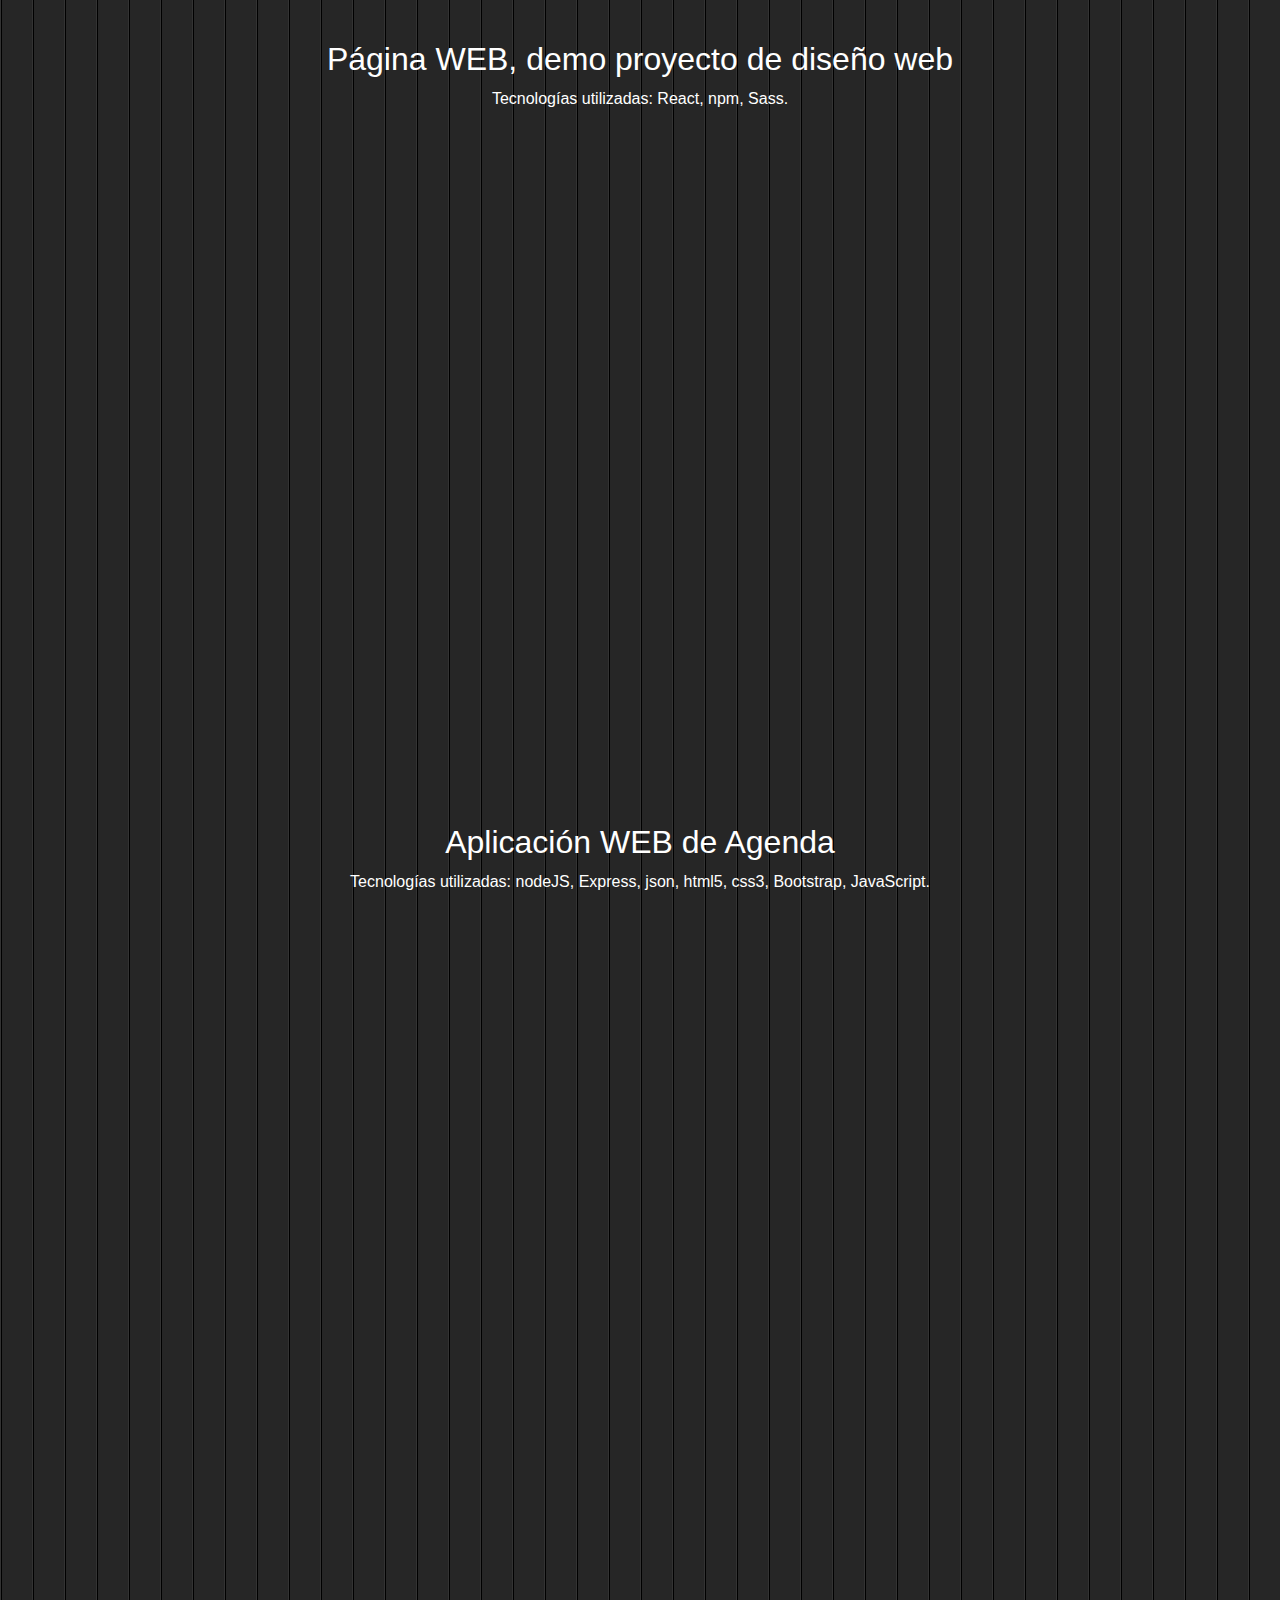
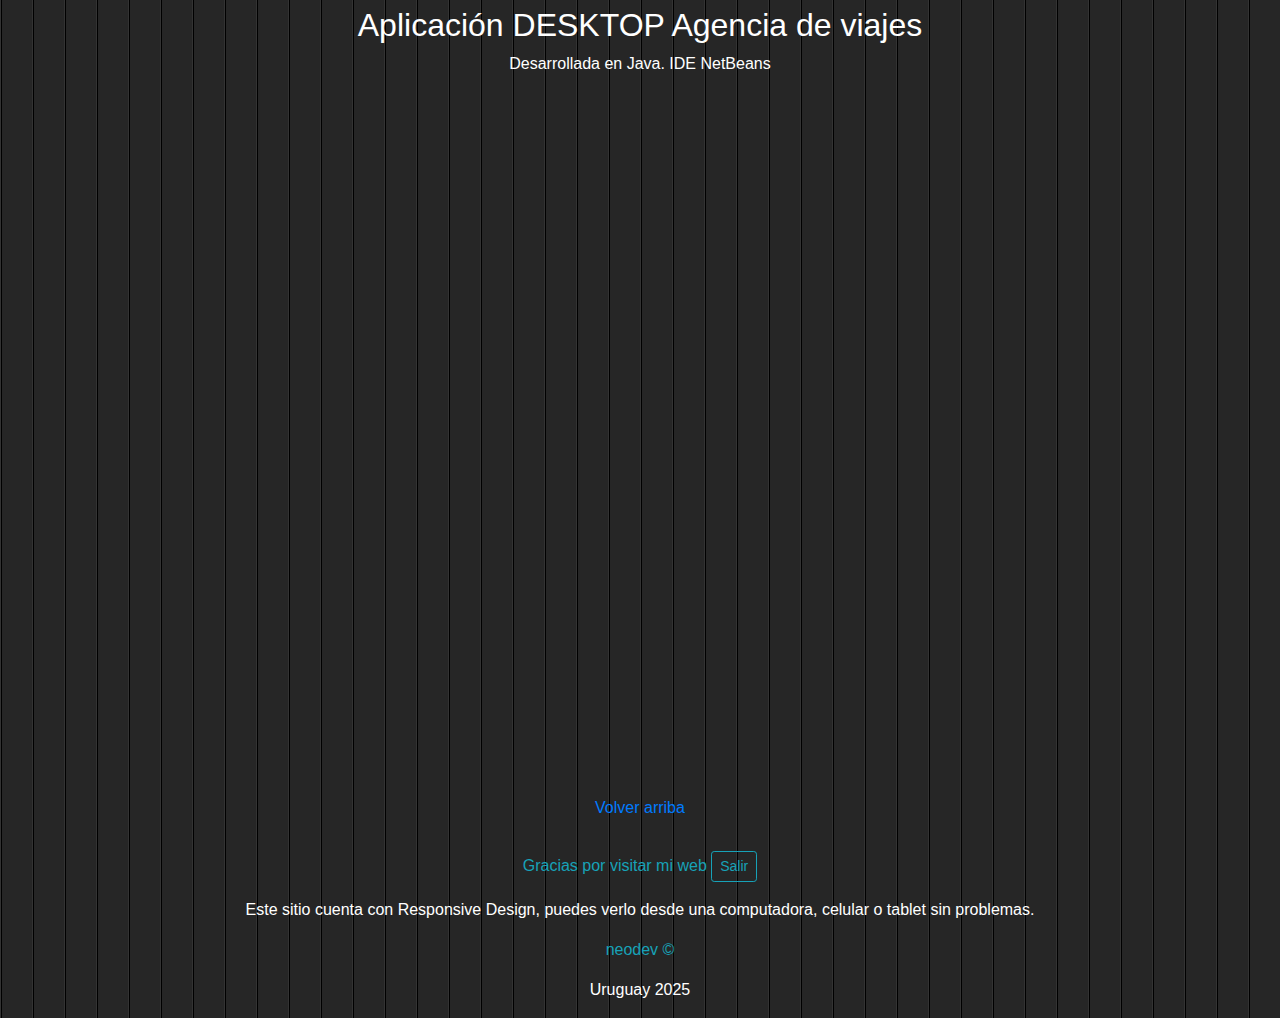
==== commit 92ced023: "Año actualizaddo" ====
--- a/home.html
+++ b/home.html
@@ -140,7 +140,7 @@
                     </div>
                 </div>
             </div>
-            
+
 
             <!--<div class="col-md-6">
                 <!-Card Bootstrap MASTER EN CSS->
@@ -587,9 +587,9 @@
             <p>Desarrollada en Java. IDE Eclipse</p>
         </div>
         <div class="embed-responsive embed-responsive-16by9">
-                    <iframe style="width:100%;height:100%;position:absolute;left:0px;top:0px;overflow:hidden" frameborder="0" type="text/html" 
-                    src="https://www.dailymotion.com/embed/video/krxEGpsutzRTzRyF0uW" width="100%" height="100%" 
-                    allowfullscreen></iframe>
+            <iframe style="width:100%;height:100%;position:absolute;left:0px;top:0px;overflow:hidden" frameborder="0"
+                type="text/html" src="https://www.dailymotion.com/embed/video/krxEGpsutzRTzRyF0uW" width="100%"
+                height="100%" allowfullscreen></iframe>
         </div>
         <br><br><br>
         <div class="index-text">
@@ -608,8 +608,8 @@
             <p>Tecnologías utilizadas: React, npm, Sass.</p>
         </div>
         <div class="embed-responsive embed-responsive-16by9">
-            <iframe style="width:100%;height:100%;position:absolute;left:0px;top:0px;overflow:hidden" 
-                frameborder="0" type="text/html" src="https://www.dailymotion.com/embed/video/x8h0p1g" width="100%" height="100%"   
+            <iframe style="width:100%;height:100%;position:absolute;left:0px;top:0px;overflow:hidden" frameborder="0"
+                type="text/html" src="https://www.dailymotion.com/embed/video/x8h0p1g" width="100%" height="100%"
                 allowfullscreen></iframe>
         </div>
         <br><br><br>
@@ -651,7 +651,7 @@
             <p class="text-info-responsive-d">Este sitio cuenta con Responsive Design, puedes verlo desde una
                 computadora, celular o tablet sin problemas.</p>
             <p class="text-info">neodev &copy</p>
-            <p>Uruguay 2024</p>
+            <p>Uruguay 2025</p>
         </div>
 
     </footer>
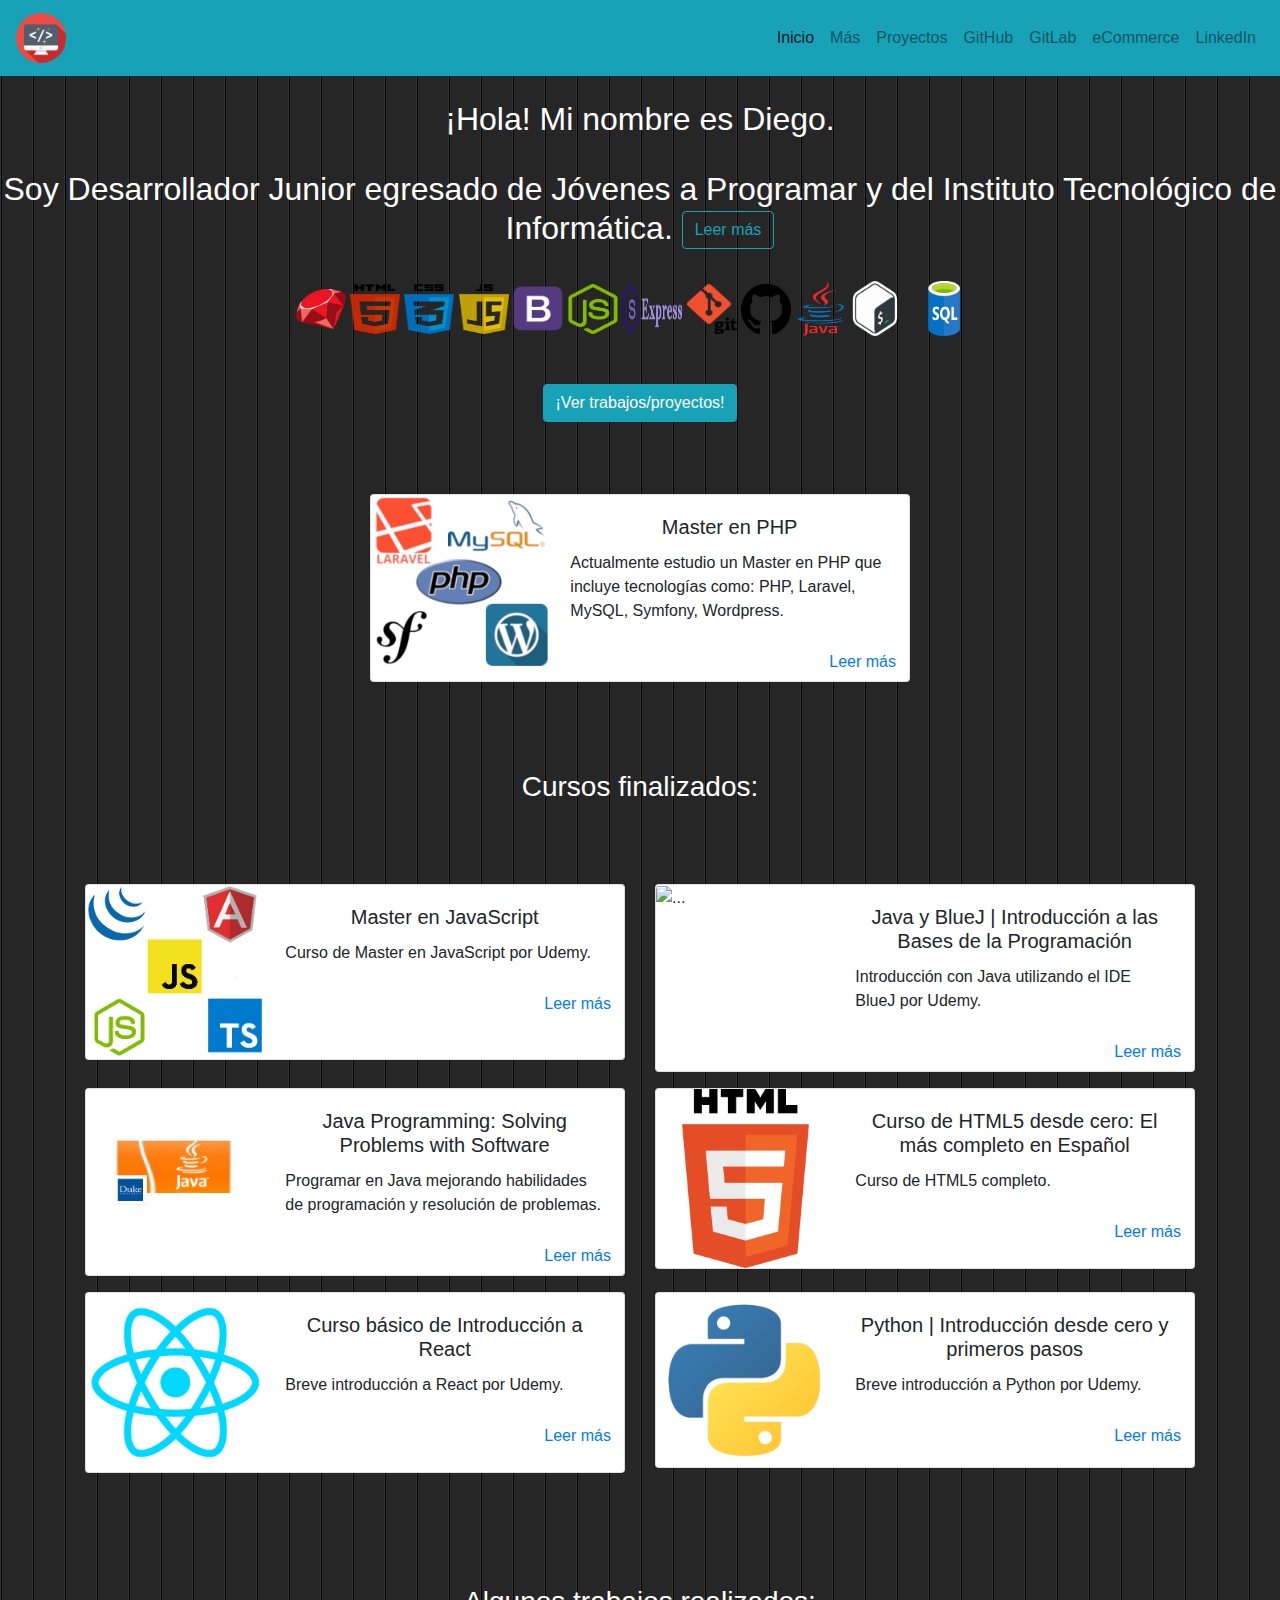
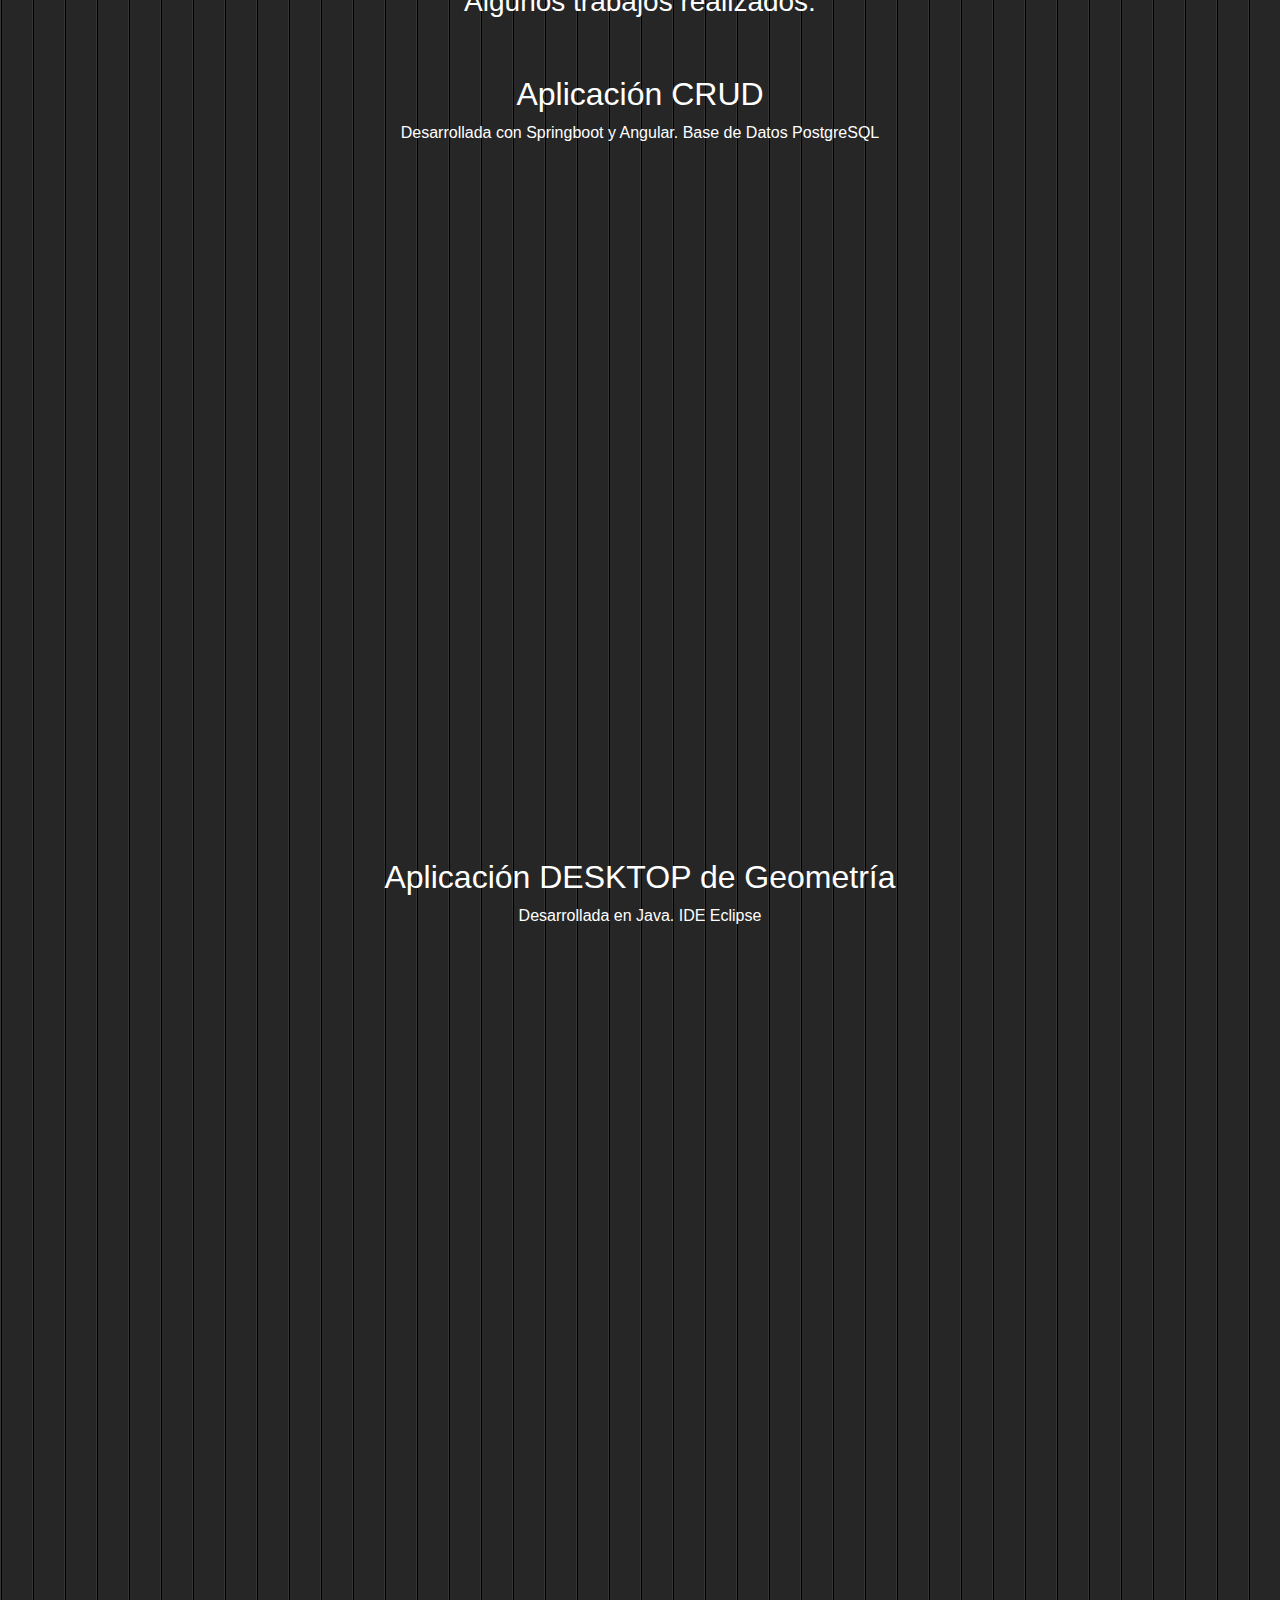
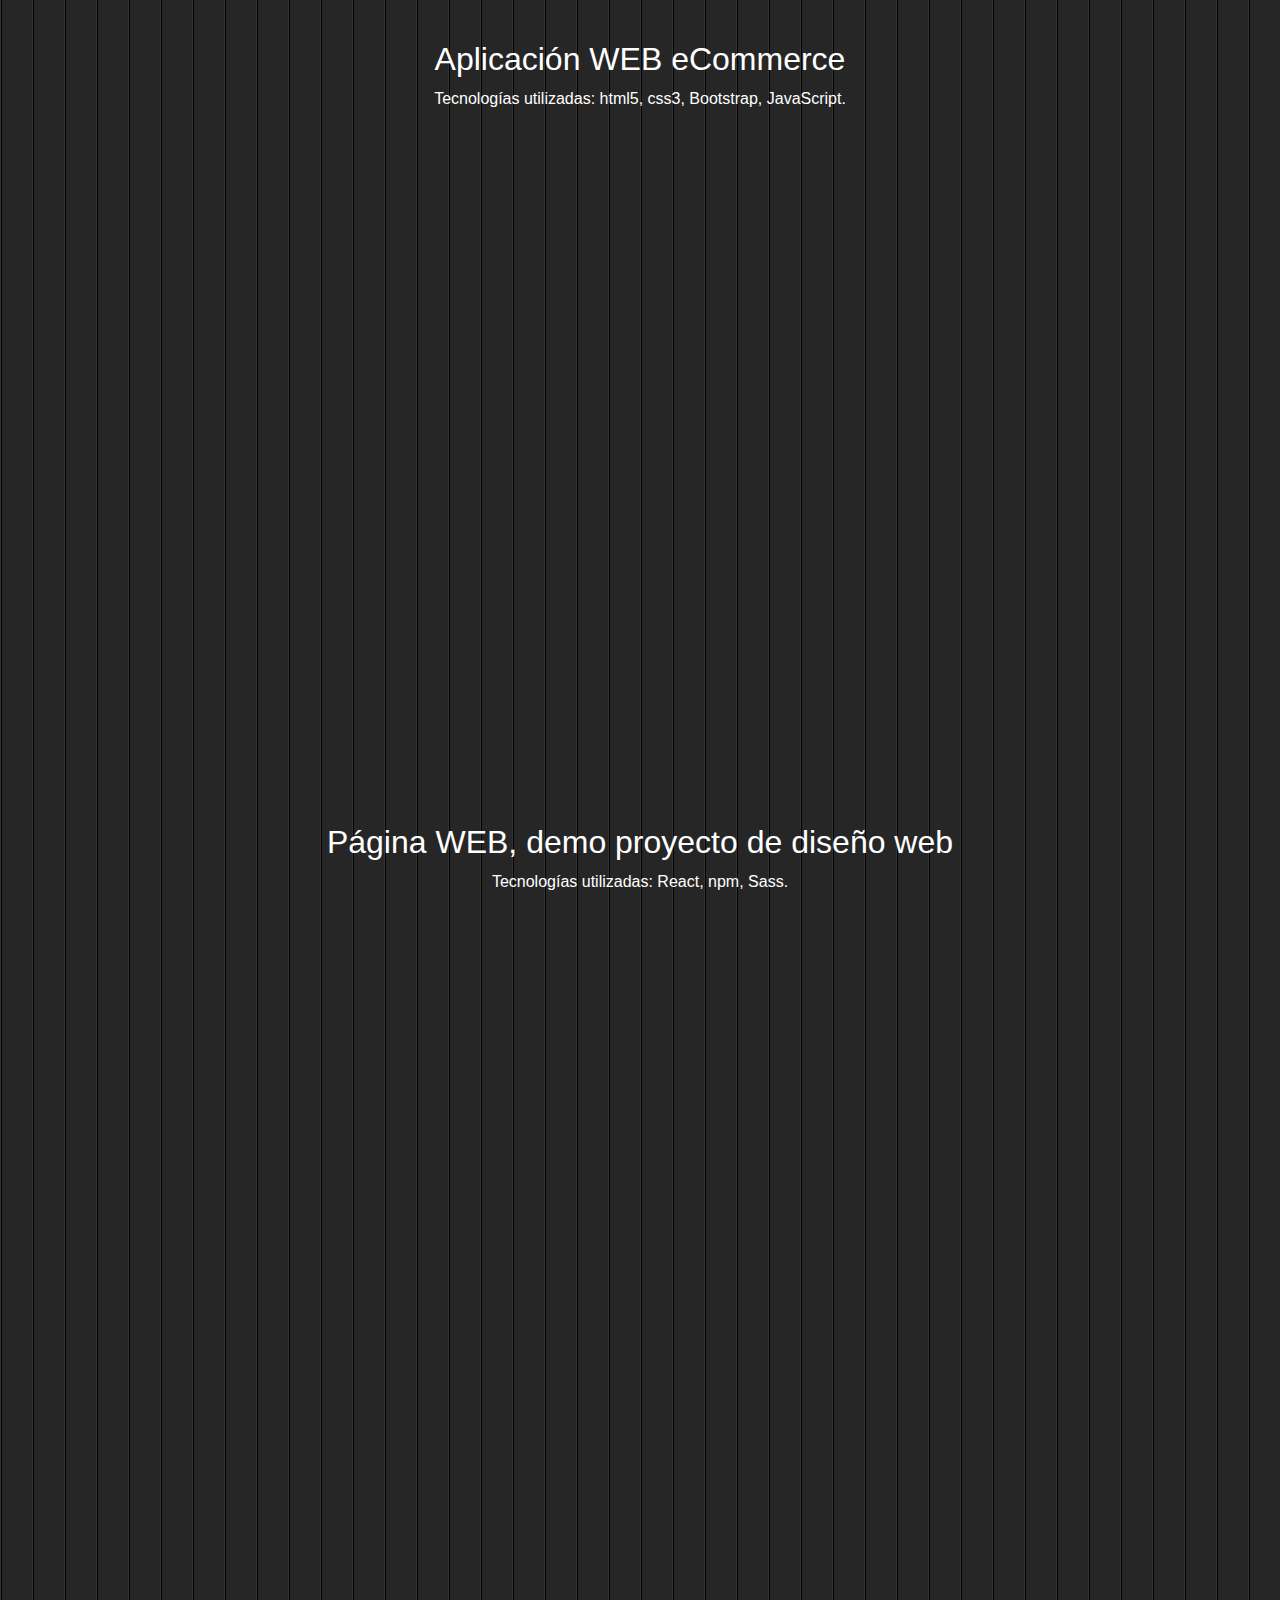
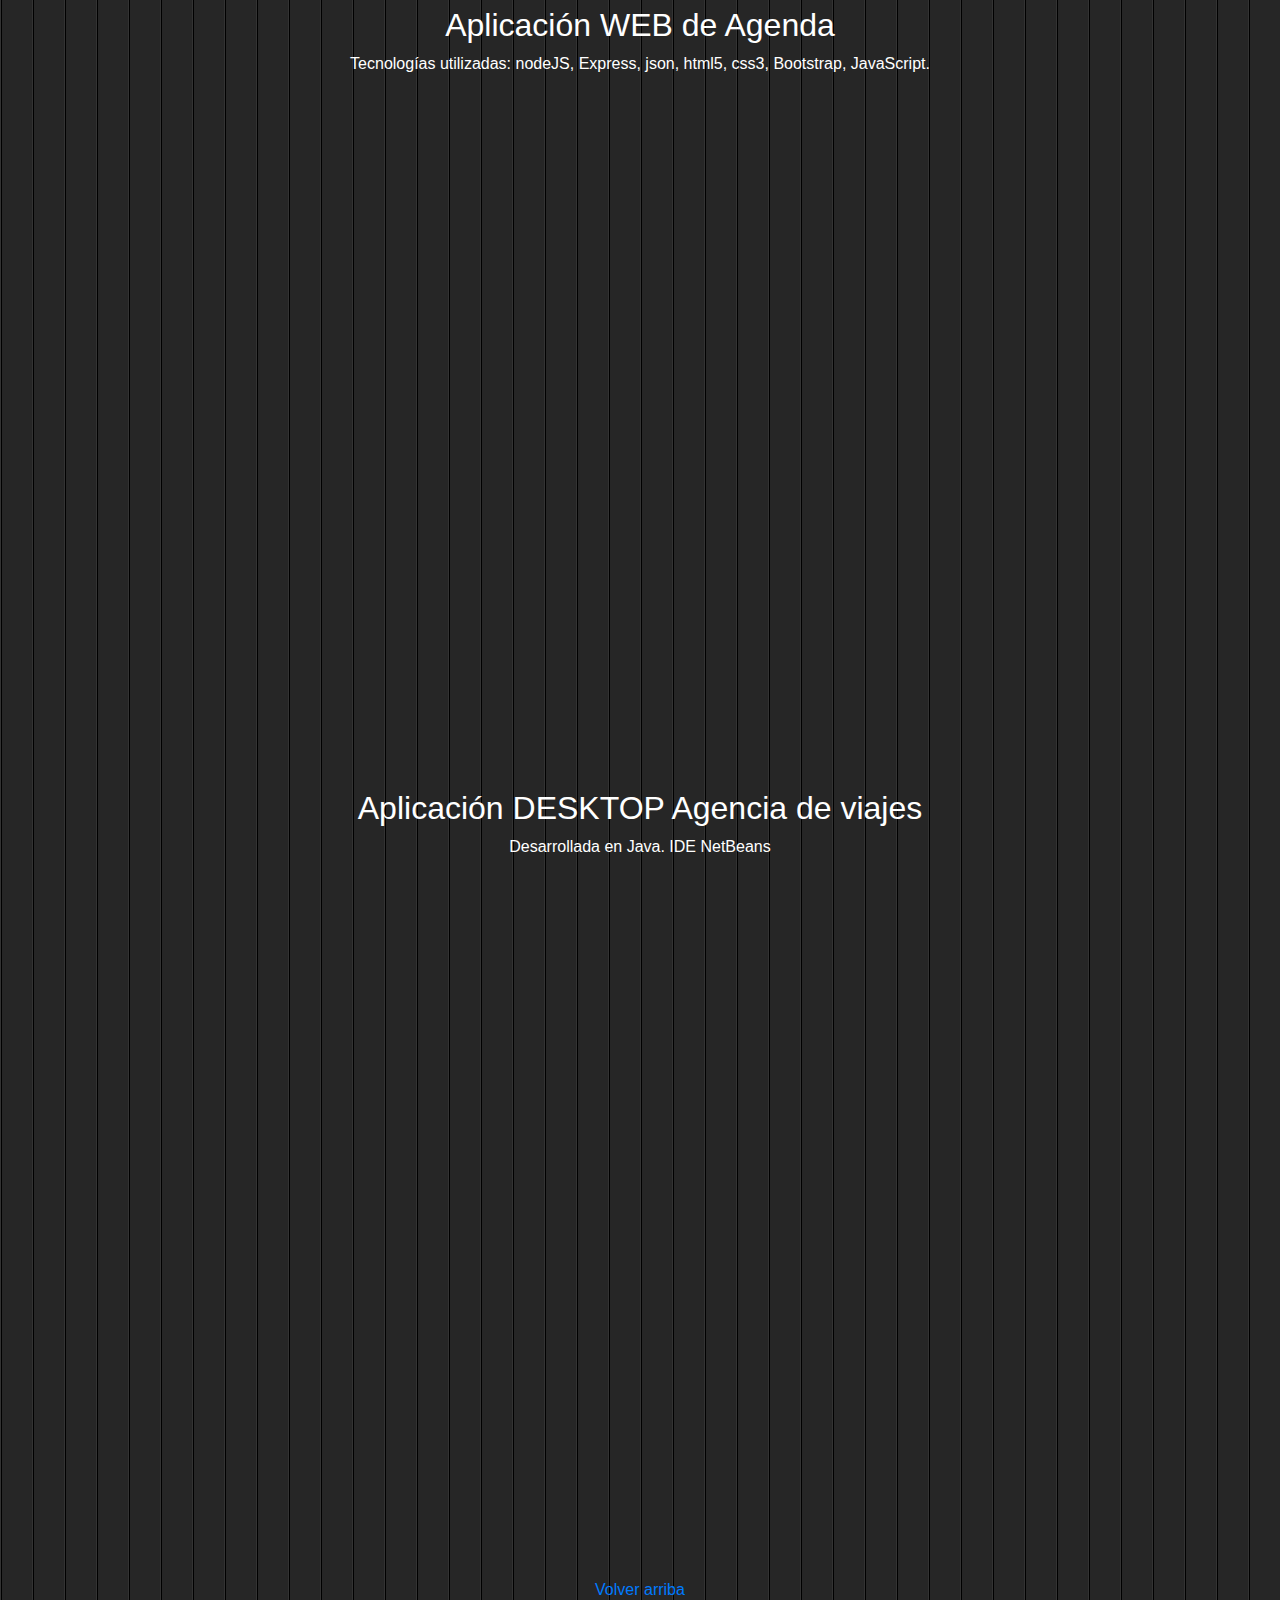
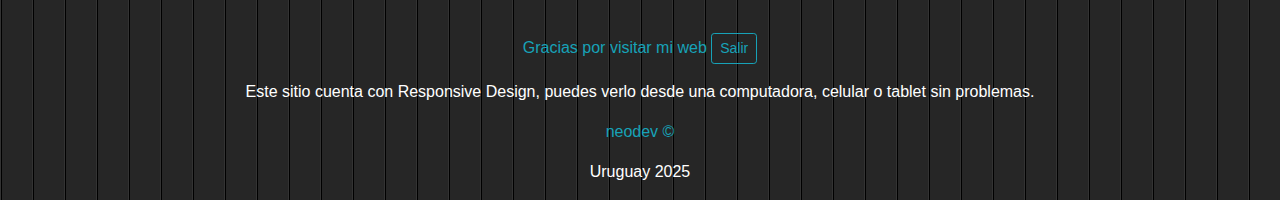
==== commit 131ce0a7: "Nuevo video agregado, CRUD Springboot Angular" ====
--- a/home.html
+++ b/home.html
@@ -583,6 +583,17 @@
     <br><br>
     <div class="container">
         <div class="index-text">
+            <h2>Aplicación CRUD</h2>
+            <p>Desarrollada con Springboot y Angular. Base de Datos PostgreSQL</p>
+        </div>
+        <div class="embed-responsive embed-responsive-16by9">
+            <iframe width="560" height="315"
+                src="https://player.vimeo.com/video/1054032441?title=0&amp;byline=0&amp;portrait=0&amp;badge=0&amp;autopause=0&amp;player_id=0&amp;app_id=58479"
+                frameborder="0" allow="autoplay; fullscreen; picture-in-picture" allowfullscreen
+                style="position:absolute;top:0;left:0;width:100%;height:100%;" title="crud"></iframe>
+        </div>
+        <br><br><br>
+        <div class="index-text">
             <h2>Aplicación DESKTOP de Geometría</h2>
             <p>Desarrollada en Java. IDE Eclipse</p>
         </div>
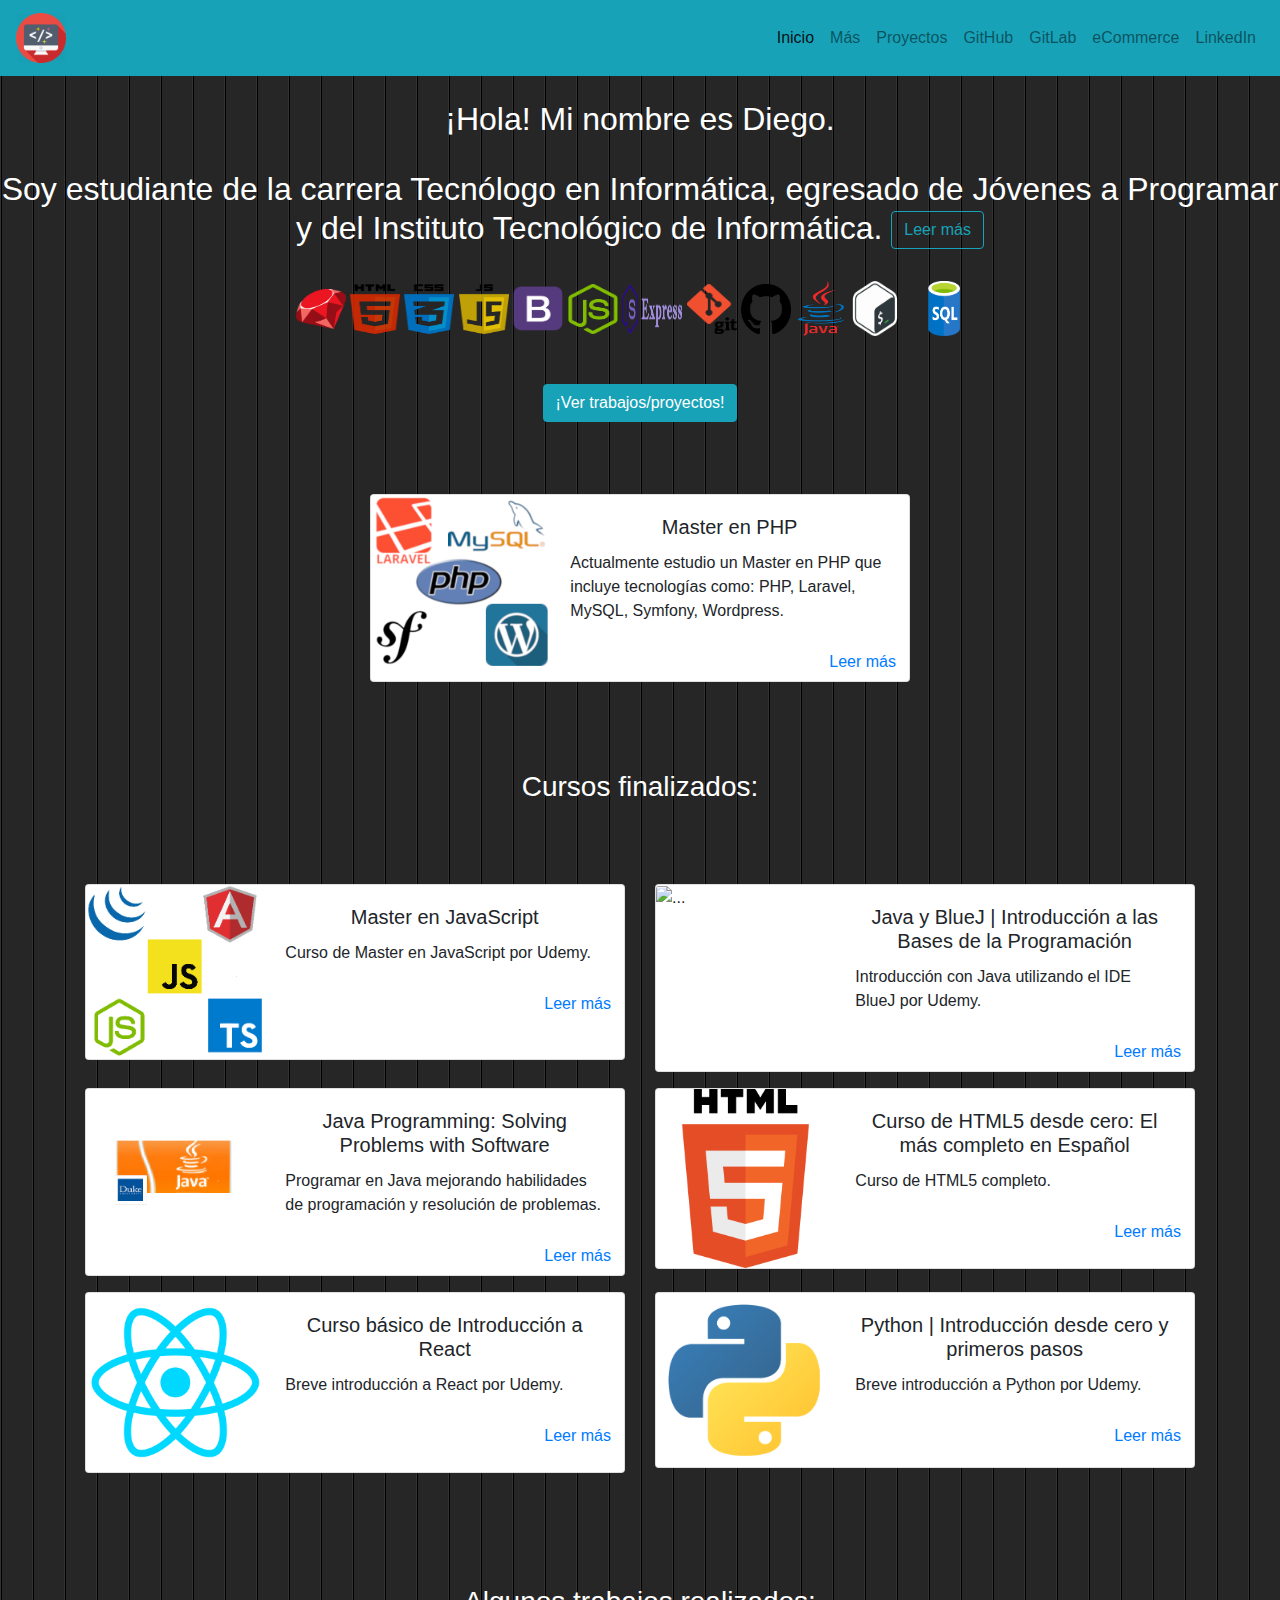
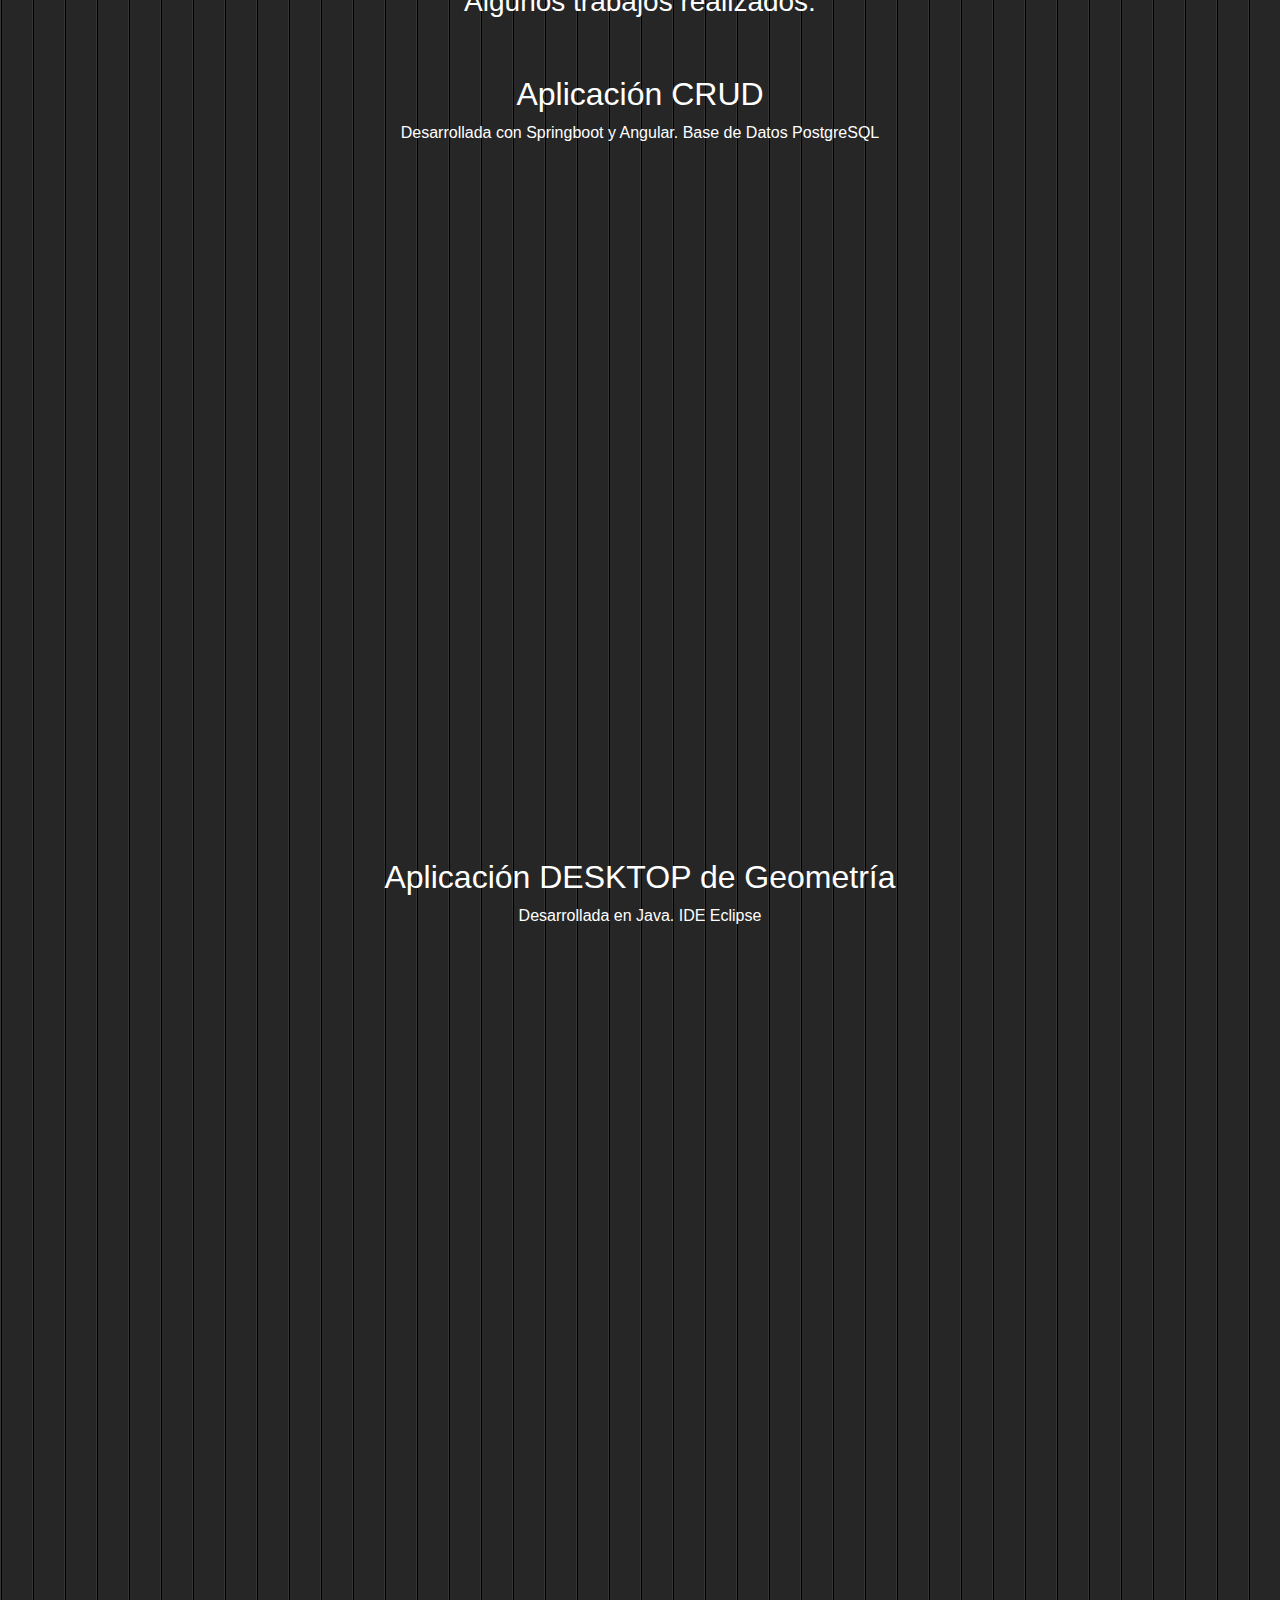
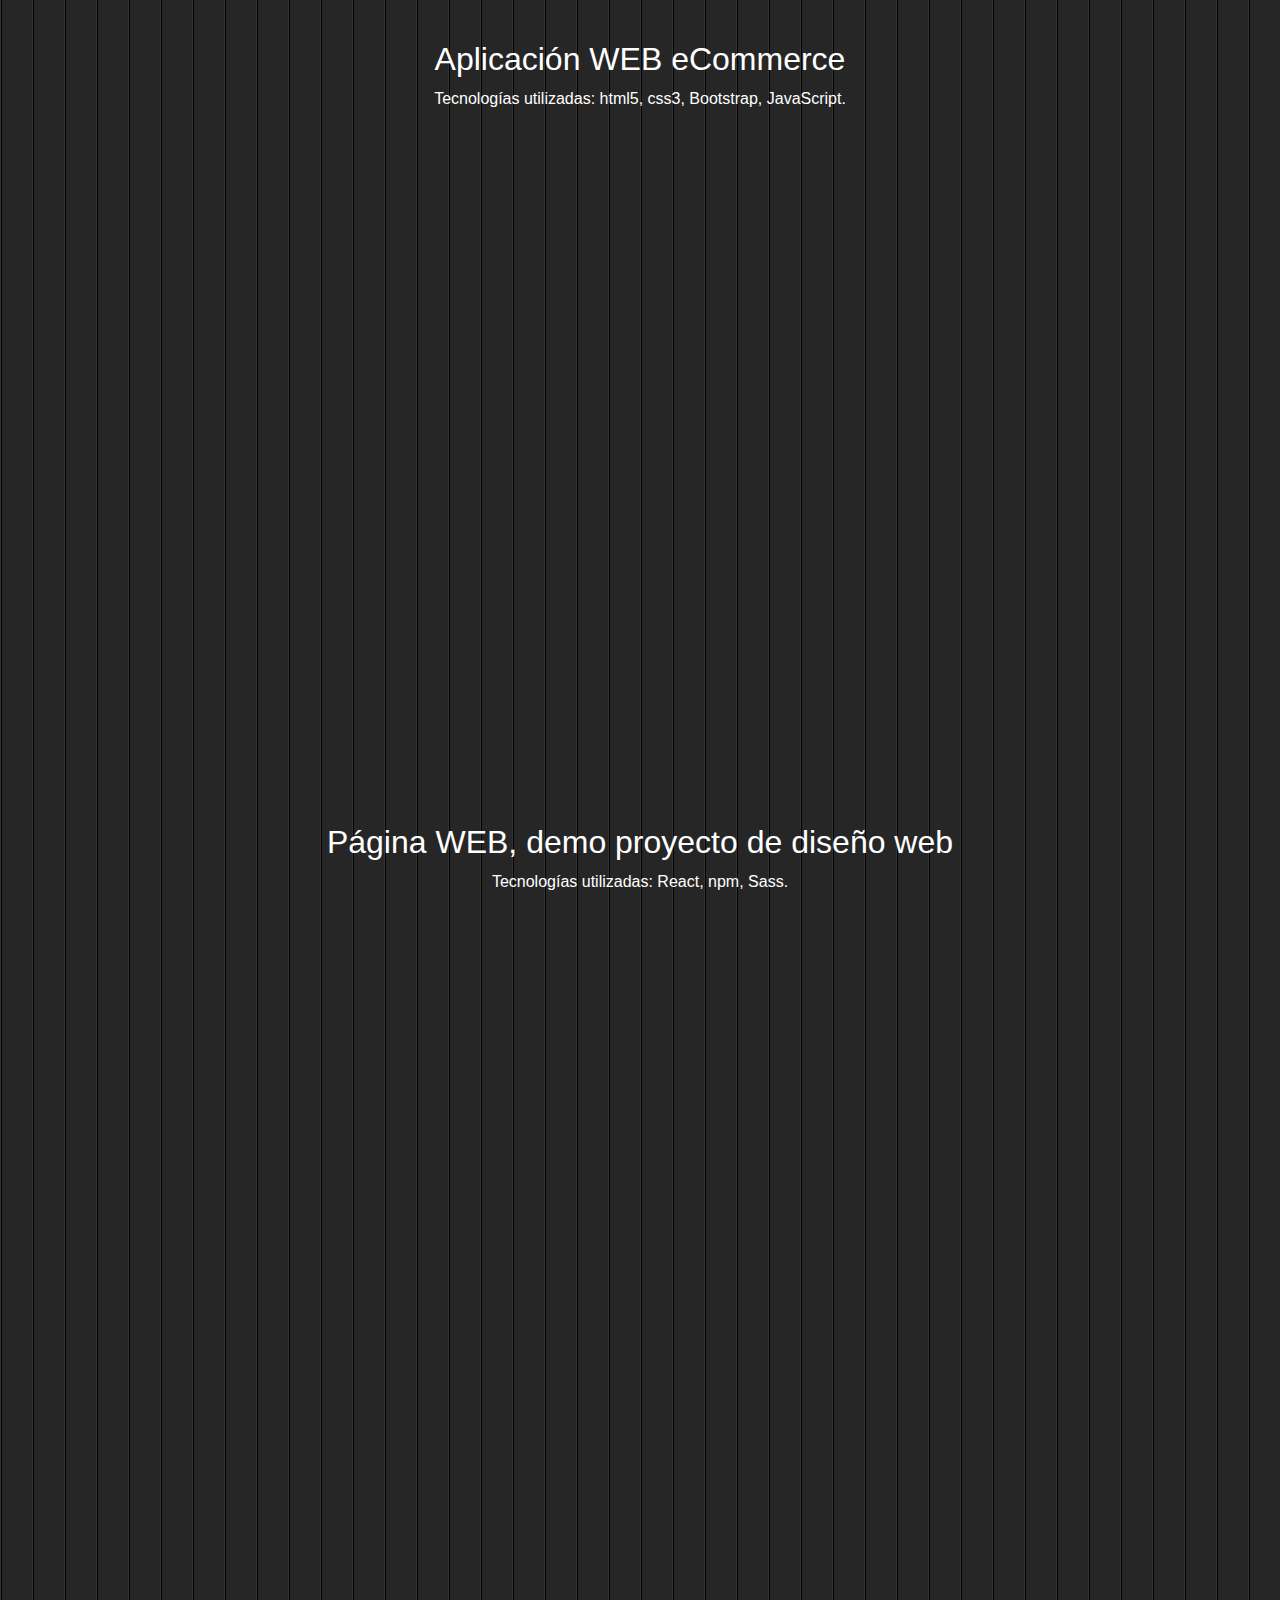
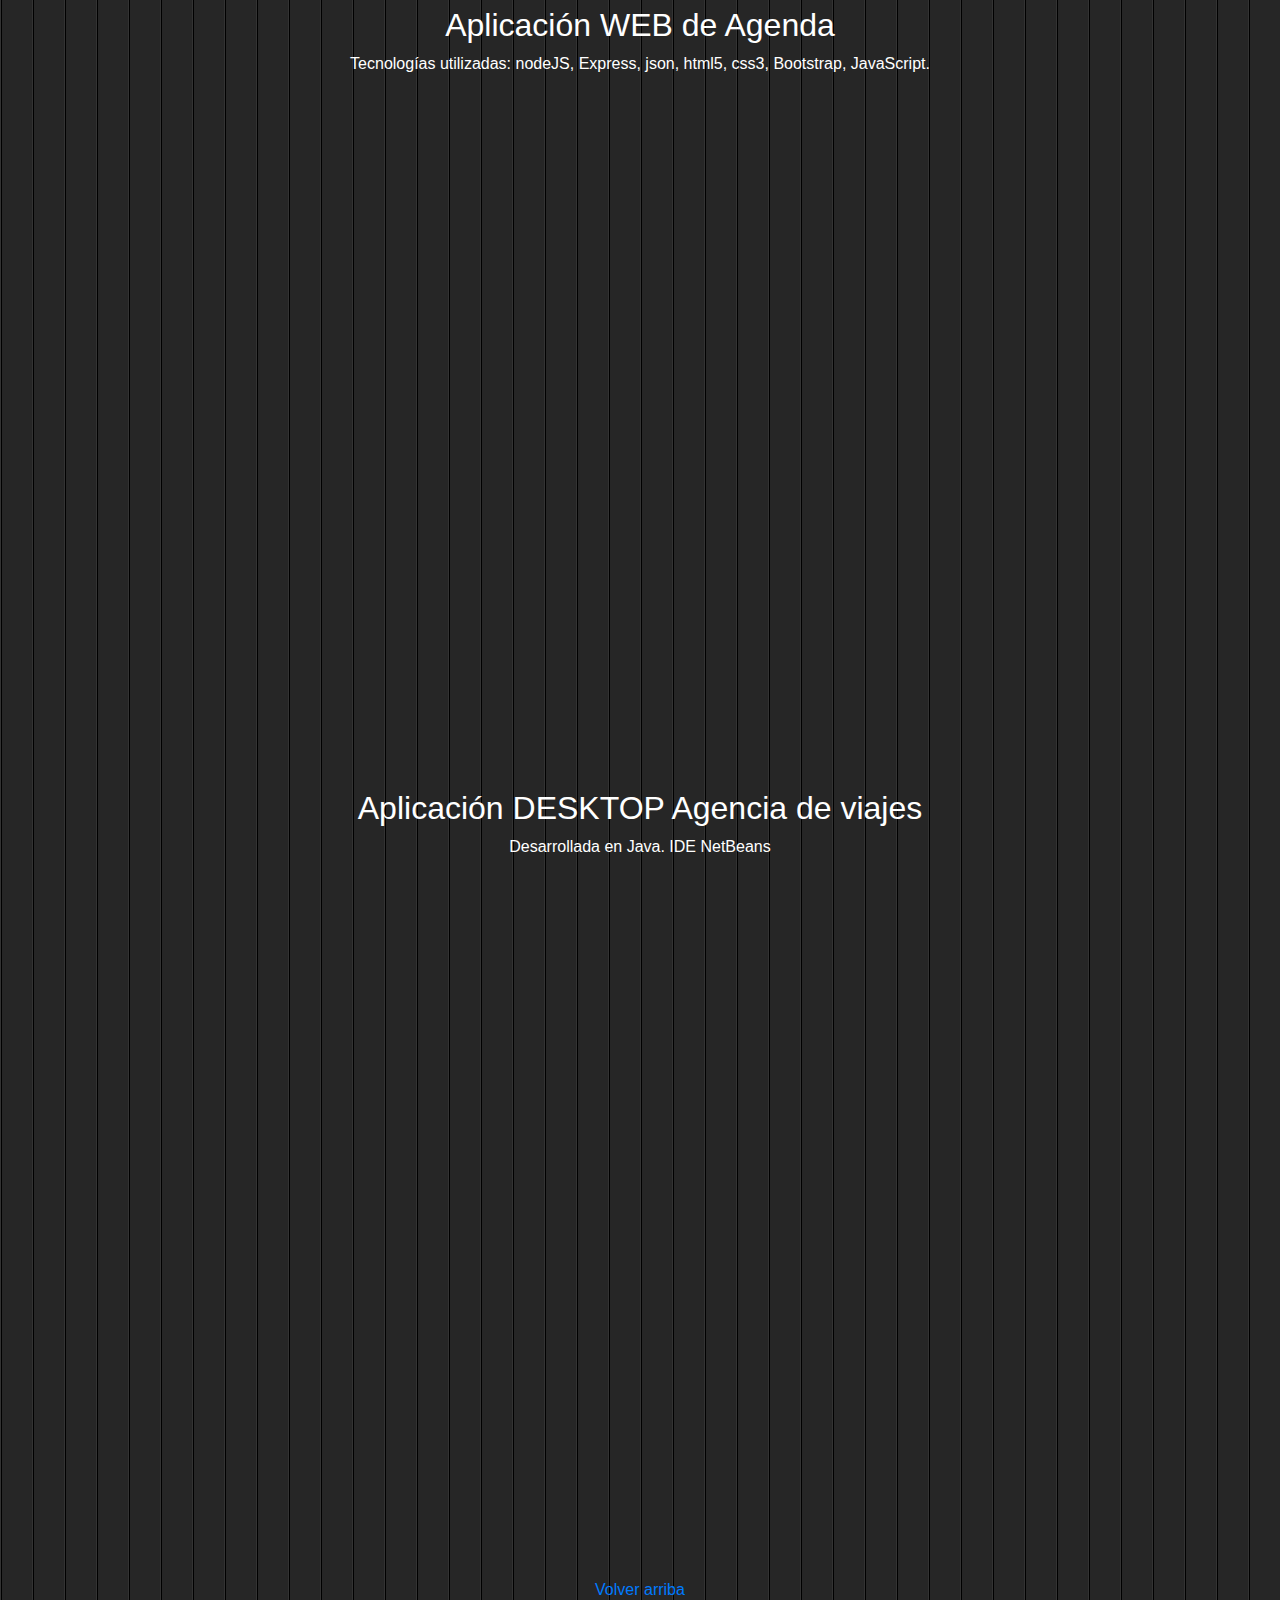
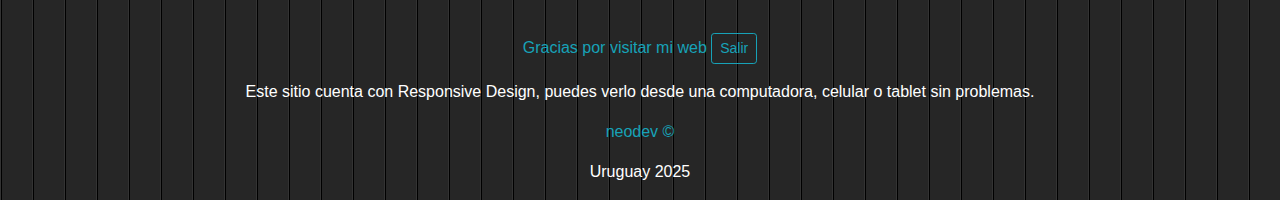
==== commit 09307095: "Descripción de bienvenida actualizada" ====
--- a/home.html
+++ b/home.html
@@ -58,7 +58,7 @@
     <div class="index-text">
         <h2>¡Hola! Mi nombre es Diego.</h2>
         <br>
-        <h2>Soy Desarrollador Junior egresado de Jóvenes a Programar y del Instituto Tecnológico de Informática.
+        <h2>Soy estudiante de la carrera Tecnólogo en Informática, egresado de Jóvenes a Programar y del Instituto Tecnológico de Informática.
             <a class="btn btn-outline-info" href="more.html" role="button" target="_blank">Leer más</a>
         </h2>
     </div>
